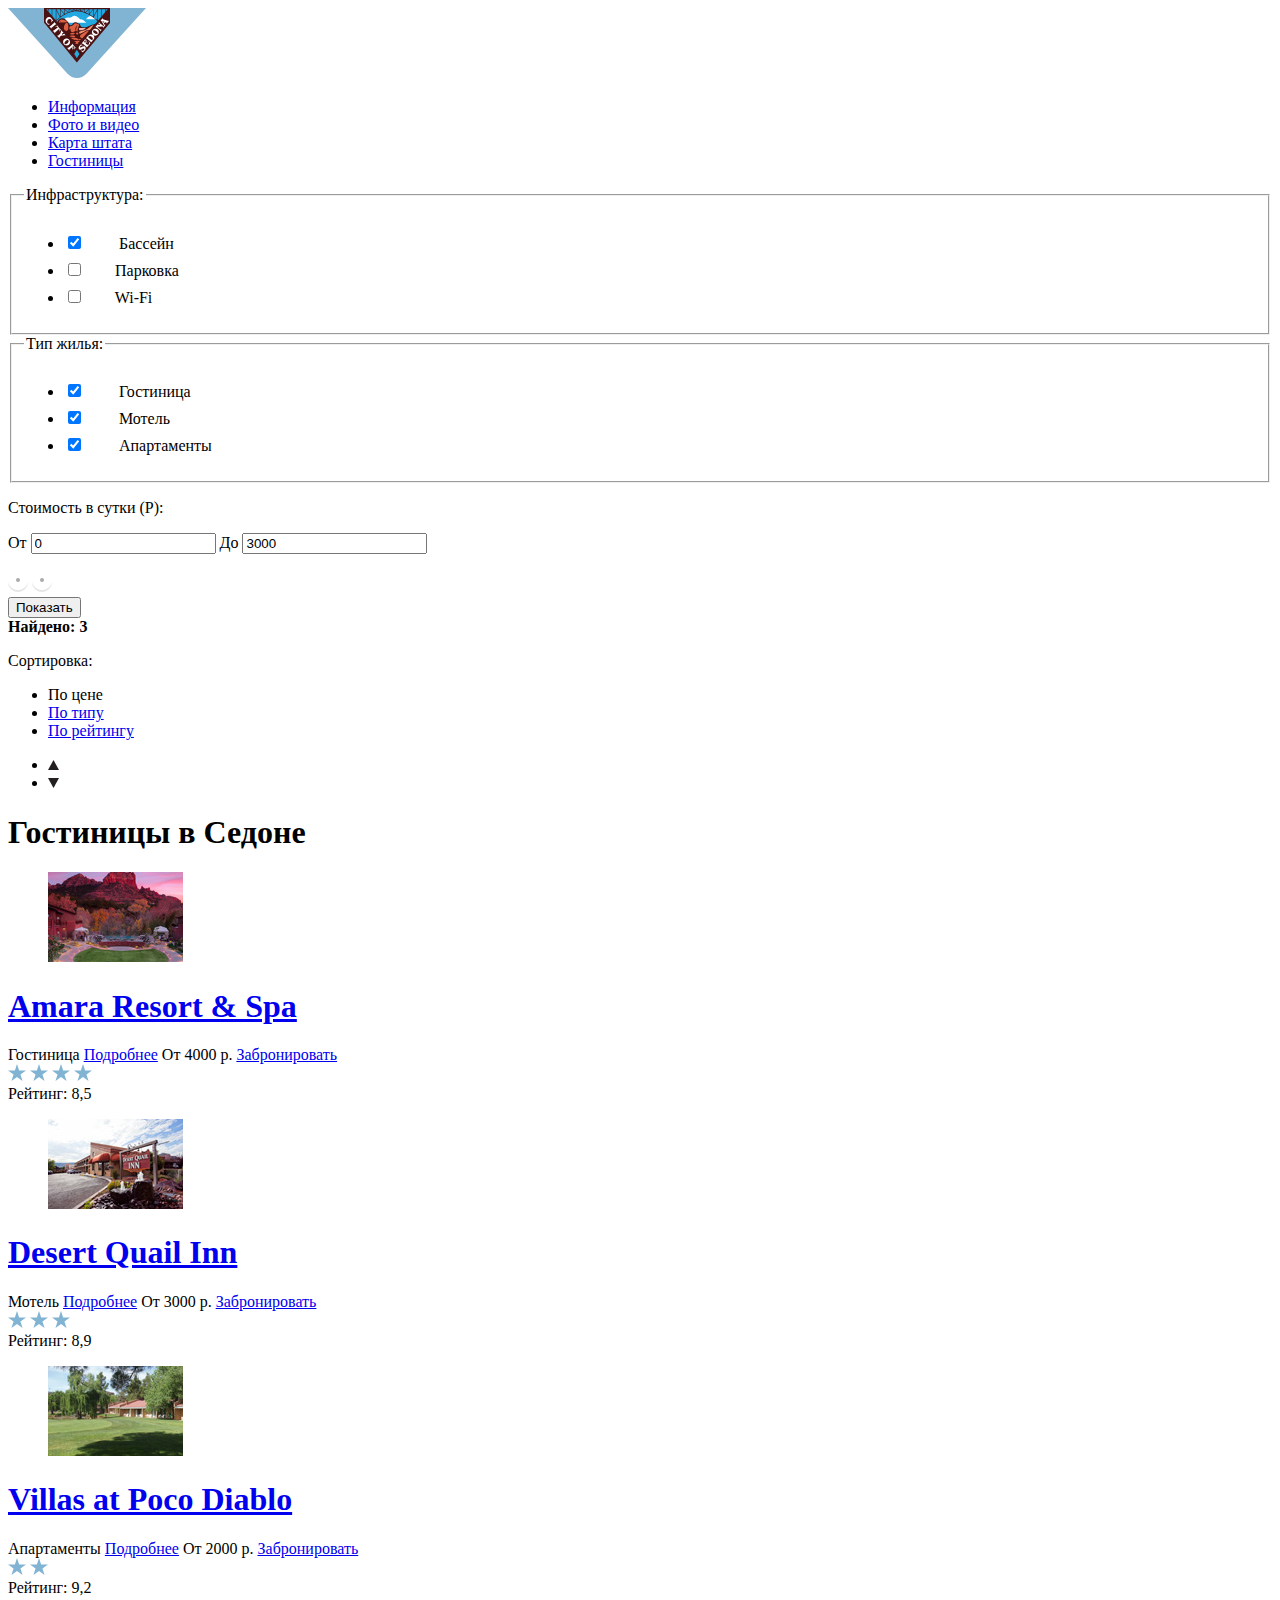
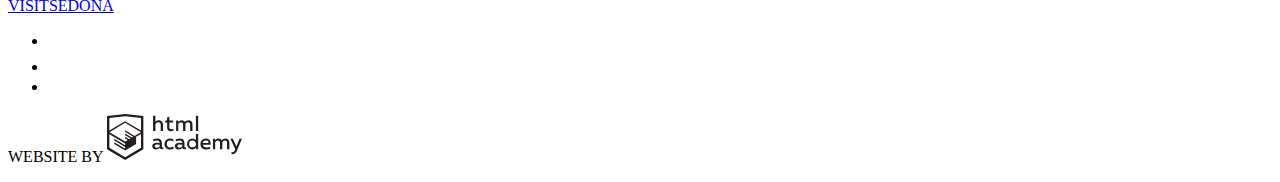
==== hotels.html @ 71e6fbb4 "Добавляет фото отелей" ====
<!DOCTYPE html>
<html lang="ru">

<head>
    <meta charset="utf-8">
    <title>HTML Academy: Седона-Отели</title>
</head>

<body>
 <header class="main-header">
        <a class="main-header-logo">
        <svg viewBox="0 0 138 70" width="138" height="70" xmlns="http://www.w3.org/2000/svg"><title>Логотип Седона</title>
  <path d="M138 0H0l59.51 65.68c5.22 5.761 13.76 5.761 18.98 0z" fill="#81b3d3"/>
  <path d="M36.687.457l32.148 37.879 32.02-37.65z" fill="#23a9e1"/>
  <path d="M61.1 14.719h17.32c-1.29-.8-4.355-4.582-6.043-3.176-.137.115-4.871-5.744-7.982-2.921-2.713 2.466-3.973-.323-7.048 1.63-3.505 2.318 2.026 3.684 3.753 4.467m26.73-3.478l-9.86.054c3.896-4.5 5.647-4.018 9.86-.054" fill="#fff"/>
  <path d="M97.622 3.588V1.154h2.08zm-49.245 9.41l.09.083c.024-.024 2.327-2.511 5.983-4.964 3.367-2.259 8.592-4.944 14.383-4.912 5.778.028 11.077 2.722 14.506 4.977 3.665 2.41 6.027 4.84 6.132 4.95l-2.515 2.945c-4.488.616-7.702 3.945-12.077 3.217-2.205-.366-2.271-1.632-2.902-2.893-.484-.969-1.256-.846-2.263-1.24-.937-.366-1.479-1.128-3.351-.688-1.642.385-1.822 2.933-3.865 2.787-1.096-.079-1.175-1.621-2.755-3.596-4.09-4.915-7.892-4.235-10.547.308l19.638 23.33zM40.011 1.153V3.06l-1.604-1.906zm53.876 0h3.227v3.03L93.887 7.96zM89.832 12.61V1.154h3.546v7.404l-3.5 4.098a.966.966 0 0 0-.046-.046m-.508-10.389v9.894a41.051 41.051 0 0 0-3.557-2.986zm-4.165-.358v6.819c-.463-.334-.95-.673-1.465-1.012-.664-.438-1.4-.892-2.194-1.34zm-4.312-.133v4.24a32.83 32.83 0 0 0-3.12-1.474zm.508-.576h3.727l-3.727 4.55zm4.312 0H89.3l-3.634 7.06zm-8.797 0h3.86L77.2 4.282c-.109-.042-.221-.081-.331-.122V1.154zm-.509.417v2.403a25.927 25.927 0 0 0-3.1-.887zm-4.203.042v1.26a21.458 21.458 0 0 0-2.179-.252zm-6.766-.039l2.248 1.042c-.762.043-1.512.13-2.248.253zm-4.12-.003l3.065 1.498c-1.06.229-2.083.528-3.066.875zm3.61 1.2l-3.304-1.617h3.305zm3.566-.342l-2.754-1.275h2.754zm.609-1.275h2.881l-2.881 1.334zm3.759 0h3.24l-3.24 1.584zM60.405 4.265l-3.51-3.11h3.869V4.13l-.359.135m-3.618-2.527l3.093 2.741a31.493 31.493 0 0 0-3.093 1.489zm-4.312.128l3.64 4.48a35.89 35.89 0 0 0-3.64 2.41zm-4.165.358l3.586 6.974a37.772 37.772 0 0 0-3.586 3.151zm3.656 6l-3.634-7.07h3.634zm4.312-2.485l-3.726-4.585h3.726zM43.747 7.497L40.52 3.664v-2.51h3.227zm.508-6.343H47.8v11.16l-3.546-4.212zm24.8-1.153H36v14.582L68.836 54.52l.22-.275L102 15.04V0z" fill="#491213"/>
  <path d="M66.227 46.026l2.61-4.22 2.598 4.22-2.598 4.23z" fill="#23a9e1"/>
  <path d="M74.218 30.556c-3.433-2.02-2.564-3.523.23-4.925 1.462-.734 4.754-3.38 6.133-2.499l-6.363 7.424m-2.334 2.517c-2.046-.095-4.33-.365-6.262.055 1.207.302 4.151 1.165 1.41 1.894.983 1.407 2.578 1.317 3.624.082-.425-.209-.655-.466-1.007-.686 1.085-.196 2.1-.822 2.235-1.345m1.235-1.574c-.933-.796-1.877-.84-2.746 0-1.165-2.137-5.4-1.421-7.379-1.72 1.065 2.614 9.65 3.102 10.124 1.72m-6.773-2.151c-1.565-.485-6.84-.364-3.388-1.794 1.065-.441 6.593.063 3.388 1.794m1.912-3.03c-.477-1.077.365-2.36 1.74-1.428 1.199.813-.552 2.017-1.74 1.428m-2.836.091c-2.265.679-5.273-.784-1.63-1.52 2.261-.456 4.666.506 1.63 1.52.091-.027-.084.028 0 0m-2.665-6.234c-.545 1.624-1.533 1.927-1.423-.045.126-2.274 1.609-1.729 3.2-2.6 1.324-.726 2.038-3.385 4.31-1.795 1.014.71 2.176.116 2.5 1.19-.016-.054-2.95 6.692-1.318 6.692-3.22 0-1.8-3.845-.568-6.426-1.198.574-3.143 4.341-1.546 4.961-.831 1.095-3.372 2.561-4.696 1.492-1.006-.81-.447-2.158-.459-3.47m-3.963 2.811c-5.596-.046-1.813-8.648.091-8.128 2.19.696 1.944 8.194-.091 8.128m-6.17-8.146c-2.624-.109-1.526-2.567.257-3.121 1.695-.528 5.25 1.114 6.39 2.205-1.808.555-4.146.476-6.134.568-.146-2.026-.62-1.32-.512.348" fill="#dc6243"/>
  <path d="M71.774 25.832c-2.908-2.987 4.342-2.712 5.51-3.763.85.284 6.99-5.377 8.485-5.025-1.074 1.26-3.388 5.282-5.047 5.282-1.275 0-2.565-.19-3.552.718-1.444 1.33-3.837 2.006-5.396 2.788" fill="#f49774"/>
  <path d="M72.727 22.18c-1.592.856-3.098-2.536-.349-2.206 1.826.22 3.676-.154 5.42.147-1.251 1.487-3.056 2.306-5.071 2.059" fill="#f4b1a4"/>
  <path d="M51.113 20.935c.333.401.578.834.523 1.374-.038.375-.607 1.006-.175 1.198l1.455-1.84c-.39-.098-3.482-3.796-3.532-4.201l-2.051 1.126c.106.429.84.003 1.203.03.538.038.926.363 1.268.747-1.12.94-3.85 3.257-4.138 3.305-.146.023-.706-.39-.714-.037-.004.17.553.659.659.786l1.447 1.722c.401-.183-.072-.475.133-.807.15-.243 3.181-2.77 3.922-3.403m-3.423-4.531c.287-.062.405.282.622-.036l-1.59-1.894c-.241-.287-.546-.595-.459.012.058.409-3.969 3.677-4.215 3.778-.31.128-.492-.27-.72.063.475.564.948 1.129 1.424 1.693.16.19.309.397.485.573.22.22.135-.437.145-.38-.06-.333.342-.616.555-.797 1.004-.884 3.505-2.979 3.753-3.012m-5.694-.595c-1.147.34-2.37-.107-2.731-1.326-.353-1.191.398-2.439 1.344-3.117.935-.67 2.33-.63 2.84.544.224.52.102 1.108-.061 1.625-.105.328-.388.649.035.836.56-.711 1.118-1.421 1.676-2.133-.684-.41-.985-1.092-1.493-1.684-.572-.696-1.34-1.35-2.26-1.483-1.864-.264-3.62 1.66-3.762 3.405-.089.946.242 1.849.808 2.597.487.645 1.213 1.054 1.581 1.788.17.062 1.756-.67 2.133-.815-.033-.072-.057-.178-.11-.237-.494.146 0 0 0 0m25.512 23.636c-.747-.499-2.613-3.044-2.969-3.468l-.213-.253c-.007-.01-.185.145-.16.124-.112.094.086.372-.034.56-.515.806-3.738 3.236-3.905 3.352-.36.25-.756-.103-.967.206.467.554 1.805 2.3 1.96 2.325.311.05.096-.53.136-.649.08-.24 1.71-1.588 2.304-2.084.218-.183.447.276.577.468.212.315.307.65.193 1.019-.075.24-.465.597-.162.762.402-.47 1.533-1.788 1.696-1.98.164-.19-.367-.023-.304-.056-.24.124-.466.153-.69-.018-.063-.047-.707-.702-.643-.757.28-.235.623-.625.984-.714.56-.138 1.027.984 1.11 1.382.078.375.067.77-.05 1.136-.08.251-.316.452.012.604l1.383-1.896a.463.463 0 0 1-.258-.063c-.083-.056.09.045 0 0m-9.227-8.921a3.35 3.35 0 0 0-1.977.793c-1.43 1.203-1.616 3.275-.492 4.753 1.292 1.702 3.374 1.895 5.059.694 1.43-1.205 1.612-3.282.5-4.766-.758-1.01-1.932-1.54-3.09-1.474zm1.19 1.386c.949-.108 1.503.799 1.099 1.768-.42.98-1.43 1.989-2.424 2.38-1.18.465-2.011-.537-1.531-1.657.422-.984 1.43-1.983 2.426-2.38.15-.059.294-.095.43-.11zm-2.783-4.63c.308.038.601.356.824.027l-1.447-1.712c-.386.174.03.356-.126.63-.158.277-1.662.507-2.062.578.146-.418.58-1.698.752-1.84.353-.29.573.28.832-.092l-1.78-2.112c-.2-.238-.362-.667-.636-.441.024-.02.003.955-.058 1.125-.056.153-.608 2.361-1.25 2.901-.32.27-1.453 1.256-1.755 1.362-.35.122-.535-.389-.792-.025l1.617 1.92c.082.096.391.56.498.58.339.06.04-.58.074-.706.098-.28 1.623-1.765 2.27-1.856.948-.133 2.077-.455 3.039-.34.22.027-.229-.028 0 0m24.239 6.77c.124.421.194.865.14 1.305-.07.566-.636 1.898-1.411 1.519-.76-.373-1.425-1.122-2.07-1.657.52-.608.978-1.135 1.853-.84.24.08.446-.024.194-.17-.263-.153-2.022-1.276-2.117-1.169-.175.202.343.564.143.957-.148.29-.396.54-.605.79-.467-.394-1.248-.813-.685-1.464.352-.428.811-.76 1.361-.87.368-.075 1.195.252 1.302-.146-.705-.34-1.41-.677-2.115-1.016.115.52-2.173 2.937-2.681 3.548-.074.088-.427.395-.431.517-.006.278.403.062.427.054.315-.116 4.424 3.317 4.526 3.552.065.182-.144.373-.02.475-.006-.006.148.14.165.12.253-.304 2.936-3.88 3.489-4.036a239.664 239.664 0 0 1-1.537-2.372c-.383.168-.013.616.072.903m-4 4.352c-1.348-.87-3.633.83-3.976.994-.675.319-1.162-.353-.812-.975.304-.54.904-.801 1.5-.837.18-.01.875.128.946.017.084-.131.148-.142.028-.224-.557-.375-1.112-.75-1.667-1.126-.115.685-.9 1.121-1.348 1.585-.534.555-.987 1.253-.987 2.05 0 .736.441 1.39 1.089 1.726.737.384 1.505.076 2.158-.331.407-.255.814-.556 1.249-.76.646-.303 1.495-.041 1.267.824-.183.696-.876 1.337-1.56 1.519-.4.106-.825.07-1.216-.059-.28-.091-.645-.476-.799-.072l2.26 1.647c.068-.493.34-.708.706-1.015.477-.419.933-.858 1.294-1.383.753-1.1 1-2.638-.132-3.58m17.617-28.065a.222.222 0 0 0-.088.072l-.79.95-.814.982c-.168.204-.349.296-.025.467.543-.272 3.518 4.768 3.252 5.492-.47.244-4.49-3.283-4.598-3.516-.033-.095.178-.662-.136-.613-.149.023-.484.583-.578.697l-.577.695c.216.315.336-.013.623.028.249.05 1.198.864 1.456 1.08-.47.017-1.743.086-1.905.074-.586.073-.275-.431-.66-.605l-1.478 1.795-.86 1.043c-.035.042-.03.02.031.072.215.177.068.109.37.004.328-.115 4.256 3.2 4.398 3.369.245.292-.1.633.268.793l1.168-1.418c.059-.072.091-.066.013-.13-.277-.228-.309.138-.65.1-.346-.057-2.855-2.186-3.828-2.992l5.322-.197c.195-.007.74.581.695.79-.052.244-.301.361.034.515.311-.374.64-.746.945-1.125l.148-.184a.478.478 0 0 0 .135-.172l.11-.137c.275-.314 1.169-1.303 1.062-1.396-.3-.26-.446.302-.844-.035-.226-.162-.793-1.16-.935-1.402-.172-.292.394-.583.625-.727.504-.313 2.107-.767 2.26.227.025.167-.177.357-.055.457.028.024.133.156.176.105l2.142-2.576c-.063-.053-.135-.147-.21-.176-.474.473-5.466-1.52-5.83-1.795-.166-.066-.192-.673-.372-.611zm-.225 2.553c.764.318 1.526.638 2.287.96-.23.064-.447.166-.648.293h-.002a3.71 3.71 0 0 0-.621.495l-1.016-1.748zm-6.588 7.753c-1.107-.076-2.23.41-3.023 1.317-1.235 1.5-1.112 3.678.393 4.945 1.518 1.25 3.68.932 4.916-.55 1.232-1.496 1.147-3.68-.385-4.934a3.302 3.302 0 0 0-1.9-.778zm-1.449 1.559c.622.038 1.31.414 1.742.703.78.521 2.214 1.687 1.477 2.738.048-.058.083-.097-.05.07a.162.162 0 0 1-.018.018c-.8.84-2.18.063-2.924-.474-.745-.538-2.022-1.668-1.207-2.664.257-.314.607-.414.98-.391zm-3.127 4.28c-1.214-.067-2.403.496-3.299 1.576-.642.771-1.282 1.544-1.922 2.316.228.332.495-.078.827.113.283.163 4.053 3.312 4.115 3.485.106.297-.165.356.094.568.111.093 2.944-3.405 3.203-4.02.448-1.139.091-2.387-.82-3.175.073.06.177.145-.042-.037-.69-.518-1.427-.787-2.156-.827zm-1.053 1.58c.095.003.184.016.266.037 1.422.363 3.384 2.115 2.129 3.628-.156.193-.029.035-.432.422-.198.19-4.179-3.034-4.02-3.209.475-.521 1.396-.904 2.057-.879z" fill="#fff"/>
</svg>
        </a>
        <nav class="main-navigation">
            <ul class="site-navigation">
                <li><a href="info.html">Информация</a></li>
                <li><a href="photo-and-video.html">Фото и видео</a></li>
                <li><a href="map.html">Карта штата</a></li>
                <li><a href="hotels.html">Гостиницы</a></li>
            </ul>
        </nav>
    </header>
    <main class="container">
        <form class="filters-form" action="https://echo.htmlacademy.ru" method="get">
            <fieldset>
                <legend>Инфраструктура:</legend>
                <ul>
                    <li class="filters-form-input">
                        <input class="filters-form-checkbox" type="checkbox" name="pool" id="pool" checked>
                        <svg xmlns="http://www.w3.org/2000/svg" width="27" height="23" viewBox="0 0 27 23">
                            <title>Чекбокс ON</title>
                            <path fill="#FFFFFF" d="M7.285 7.486l-2.829 2.829 7.783 7.783L26.171 4.166l-2.828-2.829-11.104 11.102z" />
                            <path fill="#FFFFFF" d="M21 20c0 .542-.458 1-1 1H3c-.542 0-1-.458-1-1V3c0-.542.458-1 1-1h16.908L21.493.415A2.96 2.96 0 0 0 20 0H3C1.35 0 0 1.35 0 3v17c0 1.65 1.35 3 3 3h17c1.65 0 3-1.35 3-3v-9.829l-2 2V20z" />
                        </svg>
                        <label class="filters-form-checkbox-label" for="pool">Бассейн</label>
                    </li>
                    <li class="filters-form-input">
                        <input class="filters-form-checkbox" type="checkbox" name="parking" id="parking">
                        <svg xmlns="http://www.w3.org/2000/svg" width="23" height="23" viewBox="0 0 23 23">
                            <title>Чекбокс OFF</title>
                            <path fill="#FFFFFF" d="M20 2c.542 0 1 .458 1 1v17c0 .542-.458 1-1 1H3c-.542 0-1-.458-1-1V3c0-.542.458-1 1-1h17m0-2H3C1.35 0 0 1.35 0 3v17c0 1.65 1.35 3 3 3h17c1.65 0 3-1.35 3-3V3c0-1.65-1.35-3-3-3z" />
                        </svg>
                        <label class="filters-form-checkbox-label" for="parking">Парковка</label>
                    </li>
                    <li class="filters-form-input">
                        <input class="filters-form-checkbox" type="checkbox" name="wifi" id="wifi">
                        <svg xmlns="http://www.w3.org/2000/svg" width="23" height="23" viewBox="0 0 23 23">
                            <title>Чекбокс OFF</title>
                            <path fill="#FFFFFF" d="M20 2c.542 0 1 .458 1 1v17c0 .542-.458 1-1 1H3c-.542 0-1-.458-1-1V3c0-.542.458-1 1-1h17m0-2H3C1.35 0 0 1.35 0 3v17c0 1.65 1.35 3 3 3h17c1.65 0 3-1.35 3-3V3c0-1.65-1.35-3-3-3z" />
                        </svg>
                        <label class="filters-form-checkbox-label" for="wifi">Wi-Fi</label>
                    </li>
                </ul>
            </fieldset>
            <fieldset>
                <legend>Тип жилья:</legend>
                <ul>
                    <li class="filters-form-input">
                        <input class="filters-form-checkbox" type="checkbox" name="hotel" id="hotel" checked>
                        <svg xmlns="http://www.w3.org/2000/svg" width="27" height="23" viewBox="0 0 27 23">
                            <title>Чекбокс ON</title>
                            <path fill="#FFFFFF" d="M7.285 7.486l-2.829 2.829 7.783 7.783L26.171 4.166l-2.828-2.829-11.104 11.102z" />
                            <path fill="#FFFFFF" d="M21 20c0 .542-.458 1-1 1H3c-.542 0-1-.458-1-1V3c0-.542.458-1 1-1h16.908L21.493.415A2.96 2.96 0 0 0 20 0H3C1.35 0 0 1.35 0 3v17c0 1.65 1.35 3 3 3h17c1.65 0 3-1.35 3-3v-9.829l-2 2V20z" />
                        </svg>
                        <label class="filters-form-checkbox-label" for="hotel">Гостиница</label>
                    </li>
                    <li class="filters-form-input">
                        <input class="filters-form-checkbox" type="checkbox" name="motel" id="motel" checked>
                        <svg xmlns="http://www.w3.org/2000/svg" width="27" height="23" viewBox="0 0 27 23">
                            <title>Чекбокс ON</title>
                            <path fill="#FFFFFF" d="M7.285 7.486l-2.829 2.829 7.783 7.783L26.171 4.166l-2.828-2.829-11.104 11.102z" />
                            <path fill="#FFFFFF" d="M21 20c0 .542-.458 1-1 1H3c-.542 0-1-.458-1-1V3c0-.542.458-1 1-1h16.908L21.493.415A2.96 2.96 0 0 0 20 0H3C1.35 0 0 1.35 0 3v17c0 1.65 1.35 3 3 3h17c1.65 0 3-1.35 3-3v-9.829l-2 2V20z" />
                        </svg>
                        <label class="filters-form-checkbox-label" for="motel">Мотель</label>
                    </li>
                    <li class="filters-form-input">
                        <input class="filters-form-checkbox" type="checkbox" name="apartments" id="apartments" checked>
                        <svg xmlns="http://www.w3.org/2000/svg" width="27" height="23" viewBox="0 0 27 23">
                            <title>Чекбокс ON</title>
                            <path fill="#FFFFFF" d="M7.285 7.486l-2.829 2.829 7.783 7.783L26.171 4.166l-2.828-2.829-11.104 11.102z" />
                            <path fill="#FFFFFF" d="M21 20c0 .542-.458 1-1 1H3c-.542 0-1-.458-1-1V3c0-.542.458-1 1-1h16.908L21.493.415A2.96 2.96 0 0 0 20 0H3C1.35 0 0 1.35 0 3v17c0 1.65 1.35 3 3 3h17c1.65 0 3-1.35 3-3v-9.829l-2 2V20z" />
                        </svg>
                        <label class="filters-form-checkbox-label" for="apartments">Апартаменты</label>
                    </li>
                </ul>
            </fieldset>
            <p class="filters-form-price">Стоимость в сутки (Р):</p>
            <p class="filters-form-interval">
                <label class="filters-form-label">
                    От <input class="filters-form-input-text" type="text" name="min-price" value="0">
                </label>
                <label class="filters-form-label">
                    До <input class="filters-form-input-text" type="text" name="max-price" value="3000">
                </label>
            </p>
            <div class="filters-form-range">
                <div class="filters-form-range-line"></div>
                <span class="filters-form-range-min"><svg xmlns="http://www.w3.org/2000/svg" width="20" height="23" viewBox="0 0 20 23"><title>мин</title><path opacity=".3" fill="#ABABAB" d="M10 20C4.477 20 0 15.522 0 10v2c0 5.522 4.477 10 10 10 5.522 0 10-4.478 10-10v-2c0 5.522-4.478 10-10 10z"/><circle fill="#FFF" cx="10" cy="10" r="10"/><circle fill="#ABABAB" cx="10" cy="10" r="2"/></svg></span>
                <span class="filters-form-range-max"><svg xmlns="http://www.w3.org/2000/svg" width="20" height="23" viewBox="0 0 20 23"><title>макс</title><path opacity=".3" fill="#ABABAB" d="M10 20C4.477 20 0 15.522 0 10v2c0 5.522 4.477 10 10 10 5.522 0 10-4.478 10-10v-2c0 5.522-4.478 10-10 10z"/><circle fill="#FFF" cx="10" cy="10" r="10"/><circle fill="#ABABAB" cx="10" cy="10" r="2"/></svg></span>
            </div>
            <button class="filters-form-button" type="submit">Показать</button>
        </form>
        <header class="catalog-header">
            <div>
                <b class="catalog-result">Найдено: 3</b>
            </div>
            <div class="catalog-sort-type">
                <p class="catalog-sort-text">Сортировка:</p>
                <ul class="catalog-sort-type">
                    <li class="catalog-sort-type-item">
                        <a class="catalog-sort-type-link">По цене</a>
                    </li>
                    <li class="sort-type-item">
                        <a href="type-sort.html">По типу</a>
                    </li>
                    <li class="sort-type-item">
                        <a href="rate-sort.html">По рейтингу</a>
                    </li>
                </ul>
            </div>
            <ul class="catalog-sort-dir">
                <li class="catalog-sort-dir-item">
                    <a href="catalog-top.html"><svg xmlns="http://www.w3.org/2000/svg" width="11" height="10" viewBox="0 0 11 10"><title>Вверх</title><path fill="#231F20" d="M5.5 0L0 10h11z"/></svg></a>
                </li>
                <li class="catalog-sort-dir-item">
                    <a><svg xmlns="http://www.w3.org/2000/svg" width="11" height="10" viewBox="0 0 11 10"><title>Вниз</title><path fill="#231F20" d="M5.5 10L0 0h11"/></svg></a>
                </li>
            </ul>
        </header>
        <h1 class="visually-hidden">Гостиницы в Седоне</h1>
        <article class="hotel">
            <figure class="hotel-image">
                <img src="img/hotel-image-amara.jpg" width="135" height="90" alt="Amara Resort & Spa">
          </figure>
                <div class="hotel-name">
                    <h1><a href="amara-resort-and-spa.html">Amara Resort &amp; Spa</a></h1>
                    <div class="hotel-description">
                        <span>Гостиница</span>
                        <a href="amara-resort-and-spa.html" class="hotel-button">Подробнее</a>
                        <span>От 4000 р.</span>
                        <a href="booking-hotel-amara.html" class="booking-button">Забронировать</a>
                    </div>
                </div>
                <div class="hotel-rating">
                    <div class="stars-rating stars-rating-four">
                        <svg xmlns="http://www.w3.org/2000/svg" width="18" height="17" viewBox="0 0 18 17">
                            <title>Звезда</title>
                            <path fill="#81B3D2" d="M9.002 0l2.126 6.494h6.877l-5.564 4.012L14.566 17l-5.564-4.013L3.438 17l2.126-6.494L0 6.494h6.878z" />
                        </svg>
                        <svg xmlns="http://www.w3.org/2000/svg" width="18" height="17" viewBox="0 0 18 17">
                            <title>Звезда</title>
                            <path fill="#81B3D2" d="M9.002 0l2.126 6.494h6.877l-5.564 4.012L14.566 17l-5.564-4.013L3.438 17l2.126-6.494L0 6.494h6.878z" />
                        </svg>
                        <svg xmlns="http://www.w3.org/2000/svg" width="18" height="17" viewBox="0 0 18 17">
                            <title>Звезда</title>
                            <path fill="#81B3D2" d="M9.002 0l2.126 6.494h6.877l-5.564 4.012L14.566 17l-5.564-4.013L3.438 17l2.126-6.494L0 6.494h6.878z" />
                        </svg>
                        <svg xmlns="http://www.w3.org/2000/svg" width="18" height="17" viewBox="0 0 18 17">
                            <title>Звезда</title>
                            <path fill="#81B3D2" d="M9.002 0l2.126 6.494h6.877l-5.564 4.012L14.566 17l-5.564-4.013L3.438 17l2.126-6.494L0 6.494h6.878z" />
                        </svg>
                    </div>
                    <span>Рейтинг: 8,5</span>
                </div>
        </article>
        <article class="hotel">
            <figure class="hotel-image">
                <img src="img/hotel-image-desert.jpg" width="135" height="90" alt="Desert Quail Inn">
          </figure>
                <div class="hotel-name">
                    <h1><a href="desert-quail-inn.html">Desert Quail Inn</a></h1>
                    <div class="hotel-description">
                        <span>Мотель</span>
                        <a href="desert-quail-inn.html" class="hotel-button">Подробнее</a>
                        <span>От 3000 р.</span>
                        <a href="booking-hotel-desert.html" class="booking-button">Забронировать</a>
                    </div>
                </div>
                <div class="hotel-rating">
                    <div class="stars-rating stars-rating-three"><svg xmlns="http://www.w3.org/2000/svg" width="18" height="17" viewBox="0 0 18 17">
                            <title>Звезда</title>
                            <path fill="#81B3D2" d="M9.002 0l2.126 6.494h6.877l-5.564 4.012L14.566 17l-5.564-4.013L3.438 17l2.126-6.494L0 6.494h6.878z" />
                        </svg>
                        <svg xmlns="http://www.w3.org/2000/svg" width="18" height="17" viewBox="0 0 18 17">
                            <title>Звезда</title>
                            <path fill="#81B3D2" d="M9.002 0l2.126 6.494h6.877l-5.564 4.012L14.566 17l-5.564-4.013L3.438 17l2.126-6.494L0 6.494h6.878z" />
                        </svg>
                        <svg xmlns="http://www.w3.org/2000/svg" width="18" height="17" viewBox="0 0 18 17">
                            <title>Звезда</title>
                            <path fill="#81B3D2" d="M9.002 0l2.126 6.494h6.877l-5.564 4.012L14.566 17l-5.564-4.013L3.438 17l2.126-6.494L0 6.494h6.878z" />
                        </svg></div>
                    <span>Рейтинг: 8,9</span>
                </div>
        </article>
        <article class="hotel">
            <figure class="hotel-image">
                <img src="img/hotel-image-villas.jpg" width="135" height="90" alt="Villas at Poco Diablo">
          </figure>
                <div class="hotel-name">
                    <h1><a href="villas-at-poco-diablo.html">Villas at Poco Diablo</a></h1>
                    <div class="hotel-description">
                        <span>Апартаменты</span>
                        <a href="villas-at-poco-diablo.html" class="hotel-button">Подробнее</a>
                        <span>От 2000 р.</span>
                        <a href="booking-hotel-villas.html" class="booking-button">Забронировать</a>
                    </div>
                </div>
                <div class="hotel-rating">
                    <div class="stars-rating stars-rating-two"><svg xmlns="http://www.w3.org/2000/svg" width="18" height="17" viewBox="0 0 18 17">
                            <title>Звезда</title>
                            <path fill="#81B3D2" d="M9.002 0l2.126 6.494h6.877l-5.564 4.012L14.566 17l-5.564-4.013L3.438 17l2.126-6.494L0 6.494h6.878z" />
                        </svg>
                        <svg xmlns="http://www.w3.org/2000/svg" width="18" height="17" viewBox="0 0 18 17">
                            <title>Звезда</title>
                            <path fill="#81B3D2" d="M9.002 0l2.126 6.494h6.877l-5.564 4.012L14.566 17l-5.564-4.013L3.438 17l2.126-6.494L0 6.494h6.878z" />
                        </svg>
                    </div>
                    <span>Рейтинг: 9,2</span>
                </div>
        </article>
    </main>
 <footer class="main-footer">
        <div class="footer-contacts">
            <a href="sedona.html">VISITSEDONA</a>
        </div>
        <div class="footer-social">
            <ul>
                <li><a class="social-button" href="#">
                  <svg xmlns="http://www.w3.org/2000/svg" xmlns:xlink="http://www.w3.org/1999/xlink" width="17" height="15" viewBox="0 0 17 15"><title>Твиттер</title><path fill="#FFF" d="M10.95.144c1.685-.496 2.984.27 3.577 1.179.673-.231 1.331-.481 2.011-.708a2.345 2.345 0 0 1-.857 1.768c.685.17 1.304-.491 1.304-.491-.169 1-1.006 1.788-1.563 2.024-.231 6.75-3.175 11.217-10.077 11.082h-.446c-.41 0-4.164-.46-4.898-1.887 2.271.196 3.893-.422 4.693-1.177-.96-.3-2.679-.477-2.979-2.95.349.106.564.228 1.19.119C1.705 8.247.374 7.53.448 5.33c.285.328 1.067.536 1.34.472C1.085 5.561-.182 2.442.894.85c1.818 1.854 3.735 3.606 7.152 3.773C8.254 2.33 9.183.793 10.95.144z"/>
                  </svg>

                </a></li>
                <li><a class="social-button" href="#"><svg xmlns="http://www.w3.org/2000/svg" width="12" height="22" viewBox="0 0 12 22"><title>Фейсбук</title><path fill="#FFF" d="M12 4V0H8a4 4 0 0 0-4 4v4H0v4h4v10h4V12h4V8H8V4h4z"/></svg></a></li>
                <li><a class="social-button" href="#"><svg xmlns="http://www.w3.org/2000/svg" xmlns:xlink="http://www.w3.org/1999/xlink" width="20" height="16" viewBox="0 0 20 16"><title>Ютюб</title><path fill="#FFF" d="M17 0H3C1.35 0 0 1.35 0 3v10c0 1.65 1.35 3 3 3h14c1.65 0 3-1.35 3-3V3c0-1.65-1.35-3-3-3zM6.027 11.998V4.002L15.014 8l-8.987 3.998z"/></svg>
                </a></li>
            </ul>
        </div>
        <p class="footer-copyright">
            <span>WEBSITE BY</span>
            <a class="button" href="https://htmlacademy.ru">
           <svg id="Layer_1" data-name="Layer 1"  width="135" height="50" xmlns="http://www.w3.org/2000/svg" viewBox="0 0 108.08 36.85"><title>logo-htmlacademy-small1</title><path d="M44.61,26.88a2,2,0,0,0,.55-0.1v1.33a3.25,3.25,0,0,1-1.18.21,1.67,1.67,0,0,1-1.67-1,4.84,4.84,0,0,1-3.14,1.08c-1.51,0-2.91-.83-2.91-2.55,0-2.13,2-2.79,3.71-2.79a11.08,11.08,0,0,1,2.17.25v-0.3c0-1-.76-1.77-2.19-1.77a7.42,7.42,0,0,0-3,.64v-1.7a10.21,10.21,0,0,1,3.19-.55c2.36,0,3.81,1.12,3.81,3.65v3a0.54,0.54,0,0,0,.49.59h0.17Zm-6.44-1.13A1.35,1.35,0,0,0,39.63,27h0.11a3.39,3.39,0,0,0,2.41-1V24.58a9.72,9.72,0,0,0-1.81-.21c-1,0-2.16.33-2.16,1.38h0Zm12.36-6.11a5,5,0,0,1,2.57.64V22a4.08,4.08,0,0,0-2.3-.7,2.75,2.75,0,1,0,0,5.49,5,5,0,0,0,2.43-.64v1.71a6.27,6.27,0,0,1-2.76.57A4.21,4.21,0,0,1,46,24.51q0-.21,0-0.41a4.32,4.32,0,0,1,4.18-4.46h0.38Zm12.17,7.24a2,2,0,0,0,.55-0.1v1.33a3.25,3.25,0,0,1-1.18.21,1.67,1.67,0,0,1-1.67-1,4.84,4.84,0,0,1-3.14,1.08c-1.51,0-2.91-.83-2.91-2.55,0-2.13,2-2.79,3.71-2.79a11.08,11.08,0,0,1,2.17.25v-0.3c0-1-.76-1.77-2.19-1.77a7.42,7.42,0,0,0-3,.64v-1.7a10.21,10.21,0,0,1,3.19-.55c2.36,0,3.81,1.12,3.81,3.65v3a0.54,0.54,0,0,0,.49.59h0.17Zm-6.44-1.13A1.35,1.35,0,0,0,57.73,27h0.11a3.39,3.39,0,0,0,2.41-1V24.58a9.72,9.72,0,0,0-1.81-.21c-1.06,0-2.16.33-2.16,1.38h0ZM73,16V28.2H71.35V26.88a3.88,3.88,0,0,1-3.19,1.54,4.4,4.4,0,0,1,0-8.78,3.81,3.81,0,0,1,3,1.3V16H73Zm-4.53,5.22a2.76,2.76,0,1,0,0,5.52A2.86,2.86,0,0,0,71.15,25V23A2.91,2.91,0,0,0,68.49,21.27ZM79,19.64c3.31,0,4.46,2.68,3.92,5.09H76.7c0.21,1.5,1.67,2.11,3.19,2.11a6.11,6.11,0,0,0,2.64-.59v1.6a7.14,7.14,0,0,1-3,.57C77,28.42,74.78,27,74.78,24a4.18,4.18,0,0,1,4-4.39H79Zm0.09,1.54a2.28,2.28,0,0,0-2.44,2.1v0.06H81.3A2,2,0,0,0,79.13,21.18Zm5.73,7V19.87h1.65v1a3.81,3.81,0,0,1,2.78-1.27A2.86,2.86,0,0,1,91.89,21a4.12,4.12,0,0,1,2.91-1.33A3.06,3.06,0,0,1,98,23V28.2h-1.9V23.05a1.59,1.59,0,0,0-1.42-1.75H94.42a2.8,2.8,0,0,0-2.07,1.12V28.2h-1.9V23.05A1.59,1.59,0,0,0,89,21.31H88.8a3,3,0,0,0-2.21,1.29v5.63H84.86Zm21.31-8.33h1.9l-3.91,9.46c-0.9,2.17-2.09,2.86-3.35,2.86a4.76,4.76,0,0,1-1.1-.14V30.46a2.86,2.86,0,0,0,.85.12c0.9,0,1.58-.64,2.07-1.9l0.17-.42-4-8.4h2l2.86,6.29ZM38.73,1.46V6.22a3.81,3.81,0,0,1,2.7-1.14,3.25,3.25,0,0,1,3.44,3.4v5.15H43V8.72a1.81,1.81,0,0,0-1.61-2h-0.3a2.93,2.93,0,0,0-2.32,1.39v5.52h-1.9V1.46h1.9ZM49.94,2.31v3h3V6.91h-3v3.81c0,1.1.5,1.46,1.58,1.46a4.49,4.49,0,0,0,1.69-.33v1.6A6.8,6.8,0,0,1,51,13.8a2.55,2.55,0,0,1-2.86-2.74V6.89H46.58V5.26h1.5V2.74Zm5.4,11.31V5.28H57v1A3.81,3.81,0,0,1,59.77,5a2.86,2.86,0,0,1,2.6,1.33A4.12,4.12,0,0,1,65.28,5,3.06,3.06,0,0,1,68.44,8.4v5.21h-1.9V8.46a1.59,1.59,0,0,0-1.42-1.75H64.89a2.8,2.8,0,0,0-2.07,1.12v5.78h-1.9V8.46A1.59,1.59,0,0,0,59.5,6.71H59.27A3,3,0,0,0,57.06,8v5.63H55.34ZM71.17,1.45H73V13.6H71.17V1.45ZM14.71,0H14.55L0,1.54V28.21l14.55,8.66,14.55-8.66V1.54Zm12.5,27.1L14.55,34.64,1.9,27.12V16.18l12.59,7.5V25L5.86,19.9v1.31l8.68,5.21v1.39L5.87,22.65V24l8.68,5.21,8.75-5.24V18.31L27.2,16V27.12Zm0-12.53-3.48,2-1.6,1L14.51,13v1.31L21,18.23H21l-0.14.09-1,.54-5.37-3.2V17l4.24,2.52-1,.67-3.2-1.9v1.31l2.1,1.24L14.5,22.1,2,14.65,14.51,7.11Zm0-1.32L14.49,5.76,1.91,13.25v-10L14.56,1.92,27.21,3.25v10h0Z" transform="translate(0 -0.02)" fill="#231f20"/></svg>

            </a>
        </p>
    </footer>
</body>

</html>
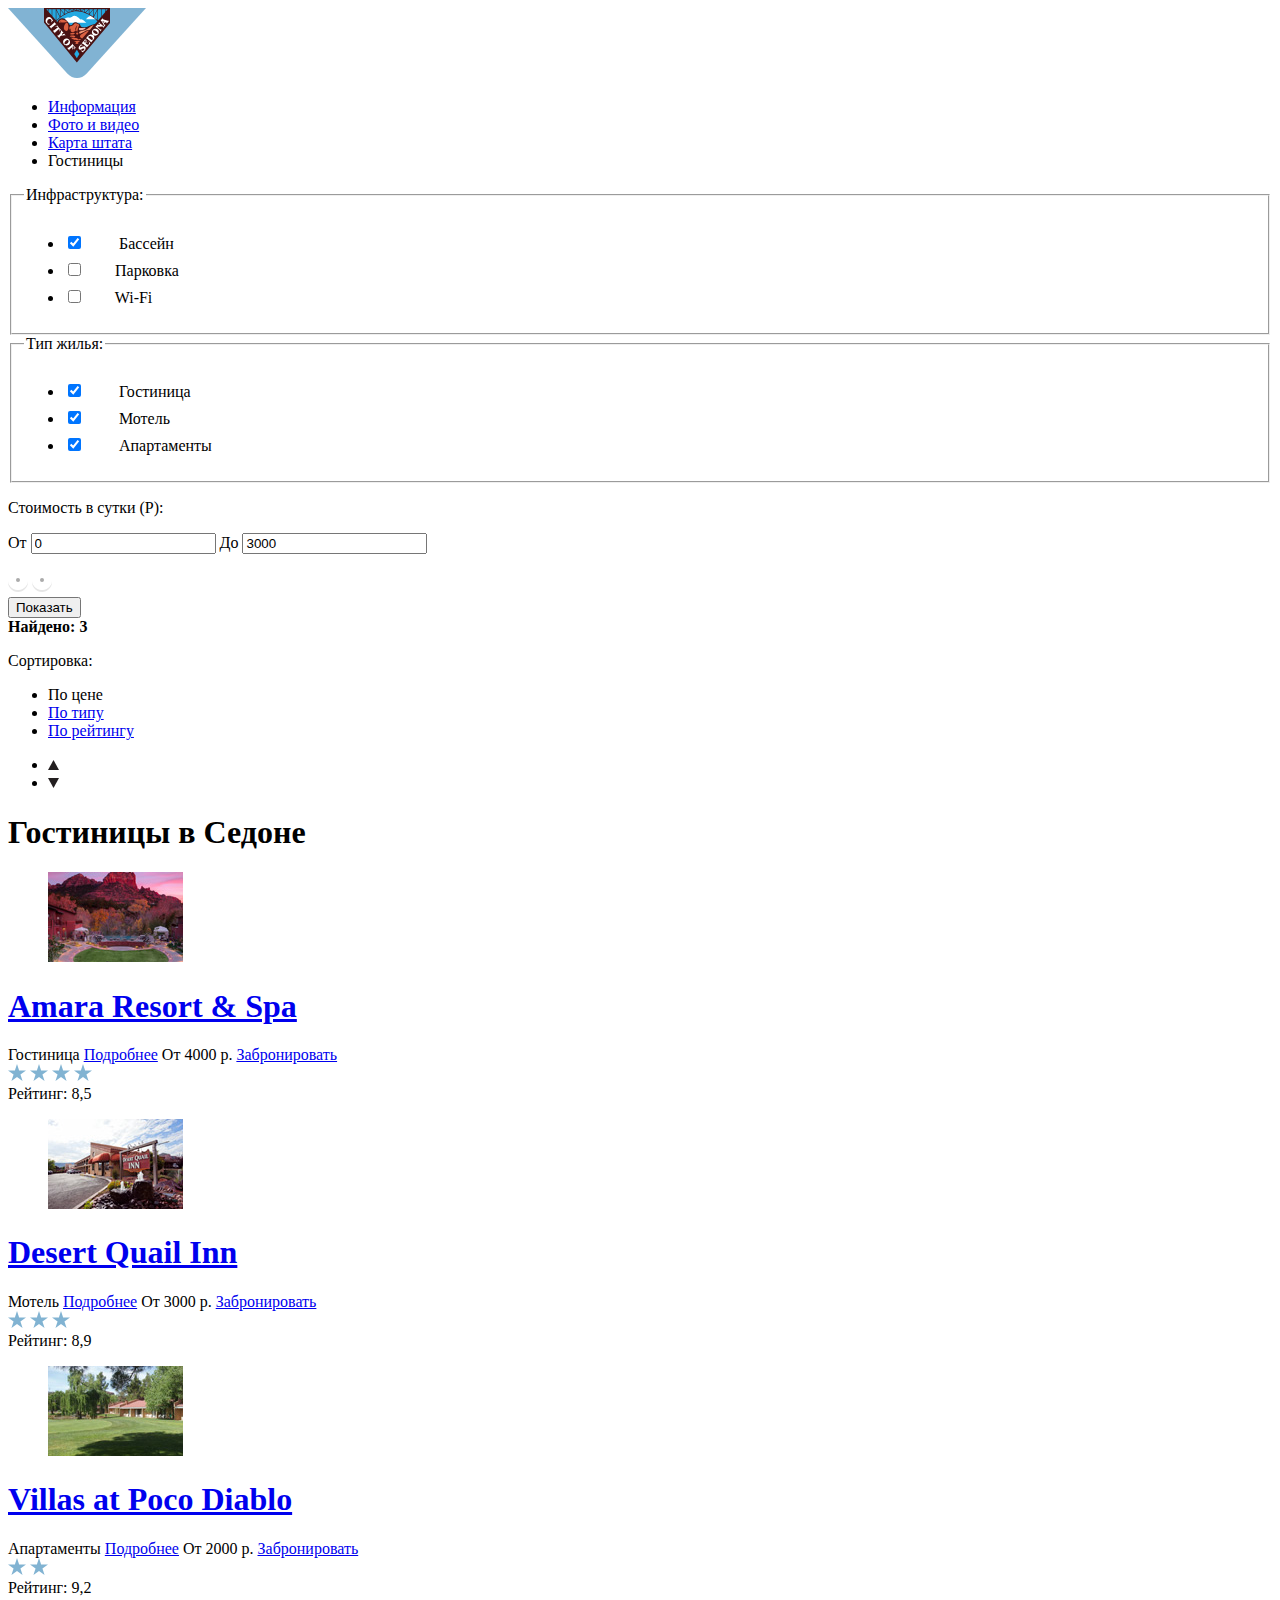
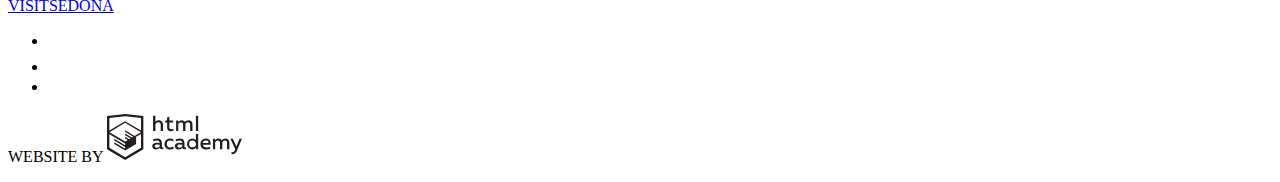
==== commit 89889a80: "Update hotels.html" ====
--- a/hotels.html
+++ b/hotels.html
@@ -4,11 +4,12 @@
 <head>
     <meta charset="utf-8">
     <title>HTML Academy: Седона-Отели</title>
+    <link href="css/normalize.css" rel="stylesheet">
 </head>
 
 <body>
  <header class="main-header">
-        <a class="main-header-logo">
+        <a class="main-header-logo" href="index.html">
         <svg viewBox="0 0 138 70" width="138" height="70" xmlns="http://www.w3.org/2000/svg"><title>Логотип Седона</title>
   <path d="M138 0H0l59.51 65.68c5.22 5.761 13.76 5.761 18.98 0z" fill="#81b3d3"/>
   <path d="M36.687.457l32.148 37.879 32.02-37.65z" fill="#23a9e1"/>
@@ -26,12 +27,12 @@
                 <li><a href="info.html">Информация</a></li>
                 <li><a href="photo-and-video.html">Фото и видео</a></li>
                 <li><a href="map.html">Карта штата</a></li>
-                <li><a href="hotels.html">Гостиницы</a></li>
+                <li><a>Гостиницы</a></li>
             </ul>
         </nav>
     </header>
     <main class="container">
-        <form class="filters-form" action="https://echo.htmlacademy.ru" method="get">
+        <form class="filters-form" action="https://echo.htmlacademy.ru" method="post">
             <fieldset>
                 <legend>Инфраструктура:</legend>
                 <ul>
@@ -97,10 +98,10 @@
             <p class="filters-form-price">Стоимость в сутки (Р):</p>
             <p class="filters-form-interval">
                 <label class="filters-form-label">
-                    От <input class="filters-form-input-text" type="text" name="min-price" value="0">
+                    От <input class="filters-form-input-text" type="text" aria-label="Ввод минимальной стоимости" name="min-price" value="0">
                 </label>
                 <label class="filters-form-label">
-                    До <input class="filters-form-input-text" type="text" name="max-price" value="3000">
+                    До <input class="filters-form-input-text" type="text" aria-label="Ввод максимальной стоимости" name="max-price" value="3000">
                 </label>
             </p>
             <div class="filters-form-range">
@@ -130,10 +131,10 @@
             </div>
             <ul class="catalog-sort-dir">
                 <li class="catalog-sort-dir-item">
-                    <a href="catalog-top.html"><svg xmlns="http://www.w3.org/2000/svg" width="11" height="10" viewBox="0 0 11 10"><title>Вверх</title><path fill="#231F20" d="M5.5 0L0 10h11z"/></svg></a>
+                    <a href="catalog-top.html"><svg xmlns="http://www.w3.org/2000/svg" width="11" height="10" aria-label="Сортировка по возрастанию" viewBox="0 0 11 10"><title>Вверх</title><path fill="#231F20" d="M5.5 0L0 10h11z"/></svg></a>
                 </li>
                 <li class="catalog-sort-dir-item">
-                    <a><svg xmlns="http://www.w3.org/2000/svg" width="11" height="10" viewBox="0 0 11 10"><title>Вниз</title><path fill="#231F20" d="M5.5 10L0 0h11"/></svg></a>
+                    <a><svg xmlns="http://www.w3.org/2000/svg" width="11" height="10" aria-label="Сортировка по убыванию" viewBox="0 0 11 10"><title>Вниз</title><path fill="#231F20" d="M5.5 10L0 0h11"/></svg></a>
                 </li>
             </ul>
         </header>
@@ -231,24 +232,24 @@
     </main>
  <footer class="main-footer">
         <div class="footer-contacts">
-            <a href="sedona.html">VISITSEDONA</a>
+            <a href="sedona.html" aria-label="Тег посетить Седону">VISITSEDONA</a>
         </div>
         <div class="footer-social">
             <ul>
                 <li><a class="social-button" href="#">
-                  <svg xmlns="http://www.w3.org/2000/svg" xmlns:xlink="http://www.w3.org/1999/xlink" width="17" height="15" viewBox="0 0 17 15"><title>Твиттер</title><path fill="#FFF" d="M10.95.144c1.685-.496 2.984.27 3.577 1.179.673-.231 1.331-.481 2.011-.708a2.345 2.345 0 0 1-.857 1.768c.685.17 1.304-.491 1.304-.491-.169 1-1.006 1.788-1.563 2.024-.231 6.75-3.175 11.217-10.077 11.082h-.446c-.41 0-4.164-.46-4.898-1.887 2.271.196 3.893-.422 4.693-1.177-.96-.3-2.679-.477-2.979-2.95.349.106.564.228 1.19.119C1.705 8.247.374 7.53.448 5.33c.285.328 1.067.536 1.34.472C1.085 5.561-.182 2.442.894.85c1.818 1.854 3.735 3.606 7.152 3.773C8.254 2.33 9.183.793 10.95.144z"/>
+                  <svg xmlns="http://www.w3.org/2000/svg" xmlns:xlink="http://www.w3.org/1999/xlink" width="17" height="15" viewBox="0 0 17 15"><title>Седона в Твиттер</title><path fill="#FFF" d="M10.95.144c1.685-.496 2.984.27 3.577 1.179.673-.231 1.331-.481 2.011-.708a2.345 2.345 0 0 1-.857 1.768c.685.17 1.304-.491 1.304-.491-.169 1-1.006 1.788-1.563 2.024-.231 6.75-3.175 11.217-10.077 11.082h-.446c-.41 0-4.164-.46-4.898-1.887 2.271.196 3.893-.422 4.693-1.177-.96-.3-2.679-.477-2.979-2.95.349.106.564.228 1.19.119C1.705 8.247.374 7.53.448 5.33c.285.328 1.067.536 1.34.472C1.085 5.561-.182 2.442.894.85c1.818 1.854 3.735 3.606 7.152 3.773C8.254 2.33 9.183.793 10.95.144z"/>
                   </svg>
 
                 </a></li>
-                <li><a class="social-button" href="#"><svg xmlns="http://www.w3.org/2000/svg" width="12" height="22" viewBox="0 0 12 22"><title>Фейсбук</title><path fill="#FFF" d="M12 4V0H8a4 4 0 0 0-4 4v4H0v4h4v10h4V12h4V8H8V4h4z"/></svg></a></li>
-                <li><a class="social-button" href="#"><svg xmlns="http://www.w3.org/2000/svg" xmlns:xlink="http://www.w3.org/1999/xlink" width="20" height="16" viewBox="0 0 20 16"><title>Ютюб</title><path fill="#FFF" d="M17 0H3C1.35 0 0 1.35 0 3v10c0 1.65 1.35 3 3 3h14c1.65 0 3-1.35 3-3V3c0-1.65-1.35-3-3-3zM6.027 11.998V4.002L15.014 8l-8.987 3.998z"/></svg>
+                <li><a class="social-button" href="#"><svg xmlns="http://www.w3.org/2000/svg" width="12" height="22" viewBox="0 0 12 22"><title>Седона на Фейсбук</title><path fill="#FFF" d="M12 4V0H8a4 4 0 0 0-4 4v4H0v4h4v10h4V12h4V8H8V4h4z"/></svg></a></li>
+                <li><a class="social-button" href="#"><svg xmlns="http://www.w3.org/2000/svg" xmlns:xlink="http://www.w3.org/1999/xlink" width="20" height="16" viewBox="0 0 20 16"><title>Седона на Ютюб</title><path fill="#FFF" d="M17 0H3C1.35 0 0 1.35 0 3v10c0 1.65 1.35 3 3 3h14c1.65 0 3-1.35 3-3V3c0-1.65-1.35-3-3-3zM6.027 11.998V4.002L15.014 8l-8.987 3.998z"/></svg>
                 </a></li>
             </ul>
         </div>
         <p class="footer-copyright">
             <span>WEBSITE BY</span>
-            <a class="button" href="https://htmlacademy.ru">
-           <svg id="Layer_1" data-name="Layer 1"  width="135" height="50" xmlns="http://www.w3.org/2000/svg" viewBox="0 0 108.08 36.85"><title>logo-htmlacademy-small1</title><path d="M44.61,26.88a2,2,0,0,0,.55-0.1v1.33a3.25,3.25,0,0,1-1.18.21,1.67,1.67,0,0,1-1.67-1,4.84,4.84,0,0,1-3.14,1.08c-1.51,0-2.91-.83-2.91-2.55,0-2.13,2-2.79,3.71-2.79a11.08,11.08,0,0,1,2.17.25v-0.3c0-1-.76-1.77-2.19-1.77a7.42,7.42,0,0,0-3,.64v-1.7a10.21,10.21,0,0,1,3.19-.55c2.36,0,3.81,1.12,3.81,3.65v3a0.54,0.54,0,0,0,.49.59h0.17Zm-6.44-1.13A1.35,1.35,0,0,0,39.63,27h0.11a3.39,3.39,0,0,0,2.41-1V24.58a9.72,9.72,0,0,0-1.81-.21c-1,0-2.16.33-2.16,1.38h0Zm12.36-6.11a5,5,0,0,1,2.57.64V22a4.08,4.08,0,0,0-2.3-.7,2.75,2.75,0,1,0,0,5.49,5,5,0,0,0,2.43-.64v1.71a6.27,6.27,0,0,1-2.76.57A4.21,4.21,0,0,1,46,24.51q0-.21,0-0.41a4.32,4.32,0,0,1,4.18-4.46h0.38Zm12.17,7.24a2,2,0,0,0,.55-0.1v1.33a3.25,3.25,0,0,1-1.18.21,1.67,1.67,0,0,1-1.67-1,4.84,4.84,0,0,1-3.14,1.08c-1.51,0-2.91-.83-2.91-2.55,0-2.13,2-2.79,3.71-2.79a11.08,11.08,0,0,1,2.17.25v-0.3c0-1-.76-1.77-2.19-1.77a7.42,7.42,0,0,0-3,.64v-1.7a10.21,10.21,0,0,1,3.19-.55c2.36,0,3.81,1.12,3.81,3.65v3a0.54,0.54,0,0,0,.49.59h0.17Zm-6.44-1.13A1.35,1.35,0,0,0,57.73,27h0.11a3.39,3.39,0,0,0,2.41-1V24.58a9.72,9.72,0,0,0-1.81-.21c-1.06,0-2.16.33-2.16,1.38h0ZM73,16V28.2H71.35V26.88a3.88,3.88,0,0,1-3.19,1.54,4.4,4.4,0,0,1,0-8.78,3.81,3.81,0,0,1,3,1.3V16H73Zm-4.53,5.22a2.76,2.76,0,1,0,0,5.52A2.86,2.86,0,0,0,71.15,25V23A2.91,2.91,0,0,0,68.49,21.27ZM79,19.64c3.31,0,4.46,2.68,3.92,5.09H76.7c0.21,1.5,1.67,2.11,3.19,2.11a6.11,6.11,0,0,0,2.64-.59v1.6a7.14,7.14,0,0,1-3,.57C77,28.42,74.78,27,74.78,24a4.18,4.18,0,0,1,4-4.39H79Zm0.09,1.54a2.28,2.28,0,0,0-2.44,2.1v0.06H81.3A2,2,0,0,0,79.13,21.18Zm5.73,7V19.87h1.65v1a3.81,3.81,0,0,1,2.78-1.27A2.86,2.86,0,0,1,91.89,21a4.12,4.12,0,0,1,2.91-1.33A3.06,3.06,0,0,1,98,23V28.2h-1.9V23.05a1.59,1.59,0,0,0-1.42-1.75H94.42a2.8,2.8,0,0,0-2.07,1.12V28.2h-1.9V23.05A1.59,1.59,0,0,0,89,21.31H88.8a3,3,0,0,0-2.21,1.29v5.63H84.86Zm21.31-8.33h1.9l-3.91,9.46c-0.9,2.17-2.09,2.86-3.35,2.86a4.76,4.76,0,0,1-1.1-.14V30.46a2.86,2.86,0,0,0,.85.12c0.9,0,1.58-.64,2.07-1.9l0.17-.42-4-8.4h2l2.86,6.29ZM38.73,1.46V6.22a3.81,3.81,0,0,1,2.7-1.14,3.25,3.25,0,0,1,3.44,3.4v5.15H43V8.72a1.81,1.81,0,0,0-1.61-2h-0.3a2.93,2.93,0,0,0-2.32,1.39v5.52h-1.9V1.46h1.9ZM49.94,2.31v3h3V6.91h-3v3.81c0,1.1.5,1.46,1.58,1.46a4.49,4.49,0,0,0,1.69-.33v1.6A6.8,6.8,0,0,1,51,13.8a2.55,2.55,0,0,1-2.86-2.74V6.89H46.58V5.26h1.5V2.74Zm5.4,11.31V5.28H57v1A3.81,3.81,0,0,1,59.77,5a2.86,2.86,0,0,1,2.6,1.33A4.12,4.12,0,0,1,65.28,5,3.06,3.06,0,0,1,68.44,8.4v5.21h-1.9V8.46a1.59,1.59,0,0,0-1.42-1.75H64.89a2.8,2.8,0,0,0-2.07,1.12v5.78h-1.9V8.46A1.59,1.59,0,0,0,59.5,6.71H59.27A3,3,0,0,0,57.06,8v5.63H55.34ZM71.17,1.45H73V13.6H71.17V1.45ZM14.71,0H14.55L0,1.54V28.21l14.55,8.66,14.55-8.66V1.54Zm12.5,27.1L14.55,34.64,1.9,27.12V16.18l12.59,7.5V25L5.86,19.9v1.31l8.68,5.21v1.39L5.87,22.65V24l8.68,5.21,8.75-5.24V18.31L27.2,16V27.12Zm0-12.53-3.48,2-1.6,1L14.51,13v1.31L21,18.23H21l-0.14.09-1,.54-5.37-3.2V17l4.24,2.52-1,.67-3.2-1.9v1.31l2.1,1.24L14.5,22.1,2,14.65,14.51,7.11Zm0-1.32L14.49,5.76,1.91,13.25v-10L14.56,1.92,27.21,3.25v10h0Z" transform="translate(0 -0.02)" fill="#231f20"/></svg>
+            <a class="button"  aria-label="Сайт html academy" href="https://htmlacademy.ru">
+           <svg id="Layer_1" data-name="Layer 1"  width="135" height="50" xmlns="http://www.w3.org/2000/svg" viewBox="0 0 108.08 36.85"><title>Логотип HTML Academy</title><path d="M44.61,26.88a2,2,0,0,0,.55-0.1v1.33a3.25,3.25,0,0,1-1.18.21,1.67,1.67,0,0,1-1.67-1,4.84,4.84,0,0,1-3.14,1.08c-1.51,0-2.91-.83-2.91-2.55,0-2.13,2-2.79,3.71-2.79a11.08,11.08,0,0,1,2.17.25v-0.3c0-1-.76-1.77-2.19-1.77a7.42,7.42,0,0,0-3,.64v-1.7a10.21,10.21,0,0,1,3.19-.55c2.36,0,3.81,1.12,3.81,3.65v3a0.54,0.54,0,0,0,.49.59h0.17Zm-6.44-1.13A1.35,1.35,0,0,0,39.63,27h0.11a3.39,3.39,0,0,0,2.41-1V24.58a9.72,9.72,0,0,0-1.81-.21c-1,0-2.16.33-2.16,1.38h0Zm12.36-6.11a5,5,0,0,1,2.57.64V22a4.08,4.08,0,0,0-2.3-.7,2.75,2.75,0,1,0,0,5.49,5,5,0,0,0,2.43-.64v1.71a6.27,6.27,0,0,1-2.76.57A4.21,4.21,0,0,1,46,24.51q0-.21,0-0.41a4.32,4.32,0,0,1,4.18-4.46h0.38Zm12.17,7.24a2,2,0,0,0,.55-0.1v1.33a3.25,3.25,0,0,1-1.18.21,1.67,1.67,0,0,1-1.67-1,4.84,4.84,0,0,1-3.14,1.08c-1.51,0-2.91-.83-2.91-2.55,0-2.13,2-2.79,3.71-2.79a11.08,11.08,0,0,1,2.17.25v-0.3c0-1-.76-1.77-2.19-1.77a7.42,7.42,0,0,0-3,.64v-1.7a10.21,10.21,0,0,1,3.19-.55c2.36,0,3.81,1.12,3.81,3.65v3a0.54,0.54,0,0,0,.49.59h0.17Zm-6.44-1.13A1.35,1.35,0,0,0,57.73,27h0.11a3.39,3.39,0,0,0,2.41-1V24.58a9.72,9.72,0,0,0-1.81-.21c-1.06,0-2.16.33-2.16,1.38h0ZM73,16V28.2H71.35V26.88a3.88,3.88,0,0,1-3.19,1.54,4.4,4.4,0,0,1,0-8.78,3.81,3.81,0,0,1,3,1.3V16H73Zm-4.53,5.22a2.76,2.76,0,1,0,0,5.52A2.86,2.86,0,0,0,71.15,25V23A2.91,2.91,0,0,0,68.49,21.27ZM79,19.64c3.31,0,4.46,2.68,3.92,5.09H76.7c0.21,1.5,1.67,2.11,3.19,2.11a6.11,6.11,0,0,0,2.64-.59v1.6a7.14,7.14,0,0,1-3,.57C77,28.42,74.78,27,74.78,24a4.18,4.18,0,0,1,4-4.39H79Zm0.09,1.54a2.28,2.28,0,0,0-2.44,2.1v0.06H81.3A2,2,0,0,0,79.13,21.18Zm5.73,7V19.87h1.65v1a3.81,3.81,0,0,1,2.78-1.27A2.86,2.86,0,0,1,91.89,21a4.12,4.12,0,0,1,2.91-1.33A3.06,3.06,0,0,1,98,23V28.2h-1.9V23.05a1.59,1.59,0,0,0-1.42-1.75H94.42a2.8,2.8,0,0,0-2.07,1.12V28.2h-1.9V23.05A1.59,1.59,0,0,0,89,21.31H88.8a3,3,0,0,0-2.21,1.29v5.63H84.86Zm21.31-8.33h1.9l-3.91,9.46c-0.9,2.17-2.09,2.86-3.35,2.86a4.76,4.76,0,0,1-1.1-.14V30.46a2.86,2.86,0,0,0,.85.12c0.9,0,1.58-.64,2.07-1.9l0.17-.42-4-8.4h2l2.86,6.29ZM38.73,1.46V6.22a3.81,3.81,0,0,1,2.7-1.14,3.25,3.25,0,0,1,3.44,3.4v5.15H43V8.72a1.81,1.81,0,0,0-1.61-2h-0.3a2.93,2.93,0,0,0-2.32,1.39v5.52h-1.9V1.46h1.9ZM49.94,2.31v3h3V6.91h-3v3.81c0,1.1.5,1.46,1.58,1.46a4.49,4.49,0,0,0,1.69-.33v1.6A6.8,6.8,0,0,1,51,13.8a2.55,2.55,0,0,1-2.86-2.74V6.89H46.58V5.26h1.5V2.74Zm5.4,11.31V5.28H57v1A3.81,3.81,0,0,1,59.77,5a2.86,2.86,0,0,1,2.6,1.33A4.12,4.12,0,0,1,65.28,5,3.06,3.06,0,0,1,68.44,8.4v5.21h-1.9V8.46a1.59,1.59,0,0,0-1.42-1.75H64.89a2.8,2.8,0,0,0-2.07,1.12v5.78h-1.9V8.46A1.59,1.59,0,0,0,59.5,6.71H59.27A3,3,0,0,0,57.06,8v5.63H55.34ZM71.17,1.45H73V13.6H71.17V1.45ZM14.71,0H14.55L0,1.54V28.21l14.55,8.66,14.55-8.66V1.54Zm12.5,27.1L14.55,34.64,1.9,27.12V16.18l12.59,7.5V25L5.86,19.9v1.31l8.68,5.21v1.39L5.87,22.65V24l8.68,5.21,8.75-5.24V18.31L27.2,16V27.12Zm0-12.53-3.48,2-1.6,1L14.51,13v1.31L21,18.23H21l-0.14.09-1,.54-5.37-3.2V17l4.24,2.52-1,.67-3.2-1.9v1.31l2.1,1.24L14.5,22.1,2,14.65,14.51,7.11Zm0-1.32L14.49,5.76,1.91,13.25v-10L14.56,1.92,27.21,3.25v10h0Z" transform="translate(0 -0.02)" fill="#231f20"/></svg>
 
             </a>
         </p>
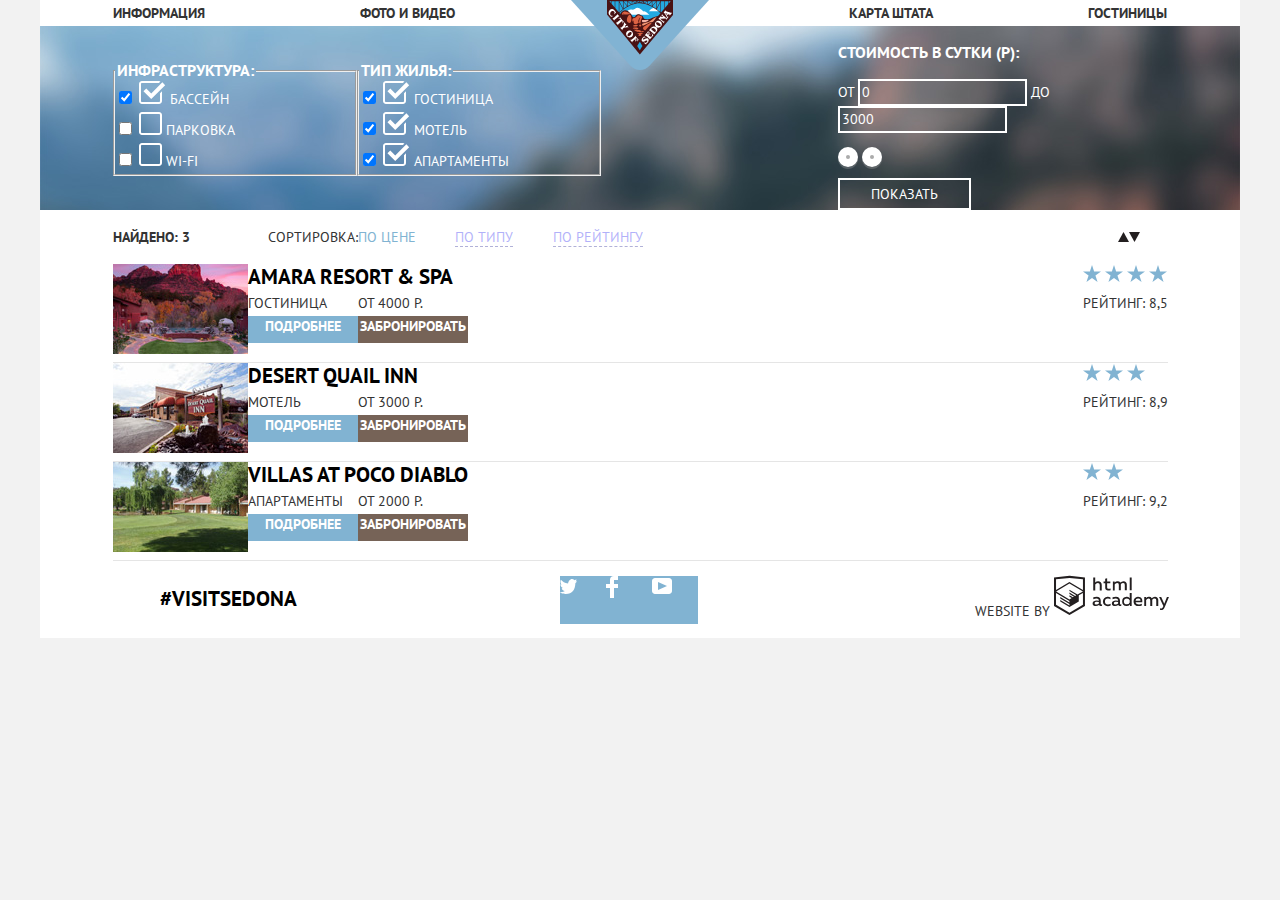
==== commit c8dfc628: "Сетка страницы отелей" ====
--- a/hotels.html
+++ b/hotels.html
@@ -4,12 +4,14 @@
 <head>
     <meta charset="utf-8">
     <title>HTML Academy: Седона-Отели</title>
+    <link href="https://fonts.googleapis.com/css?family=PT+Sans:400,700&amp;subset=cyrillic" rel="stylesheet">
     <link href="css/normalize.css" rel="stylesheet">
+    <link href="css/main.css" rel="stylesheet">
 </head>
 
 <body>
- <header class="main-header">
-        <a class="main-header-logo" href="index.html">
+    <header class="container main-header">
+        <a class="main-header-logo">
         <svg viewBox="0 0 138 70" width="138" height="70" xmlns="http://www.w3.org/2000/svg"><title>Логотип Седона</title>
   <path d="M138 0H0l59.51 65.68c5.22 5.761 13.76 5.761 18.98 0z" fill="#81b3d3"/>
   <path d="M36.687.457l32.148 37.879 32.02-37.65z" fill="#23a9e1"/>
@@ -27,107 +29,115 @@
                 <li><a href="info.html">Информация</a></li>
                 <li><a href="photo-and-video.html">Фото и видео</a></li>
                 <li><a href="map.html">Карта штата</a></li>
-                <li><a>Гостиницы</a></li>
+                <li><a href="hotels.html">Гостиницы</a></li>
             </ul>
         </nav>
     </header>
     <main class="container">
         <form class="filters-form" action="https://echo.htmlacademy.ru" method="post">
-            <fieldset>
-                <legend>Инфраструктура:</legend>
-                <ul>
-                    <li class="filters-form-input">
-                        <input class="filters-form-checkbox" type="checkbox" name="pool" id="pool" checked>
-                        <svg xmlns="http://www.w3.org/2000/svg" width="27" height="23" viewBox="0 0 27 23">
-                            <title>Чекбокс ON</title>
-                            <path fill="#FFFFFF" d="M7.285 7.486l-2.829 2.829 7.783 7.783L26.171 4.166l-2.828-2.829-11.104 11.102z" />
-                            <path fill="#FFFFFF" d="M21 20c0 .542-.458 1-1 1H3c-.542 0-1-.458-1-1V3c0-.542.458-1 1-1h16.908L21.493.415A2.96 2.96 0 0 0 20 0H3C1.35 0 0 1.35 0 3v17c0 1.65 1.35 3 3 3h17c1.65 0 3-1.35 3-3v-9.829l-2 2V20z" />
-                        </svg>
-                        <label class="filters-form-checkbox-label" for="pool">Бассейн</label>
-                    </li>
-                    <li class="filters-form-input">
-                        <input class="filters-form-checkbox" type="checkbox" name="parking" id="parking">
-                        <svg xmlns="http://www.w3.org/2000/svg" width="23" height="23" viewBox="0 0 23 23">
-                            <title>Чекбокс OFF</title>
-                            <path fill="#FFFFFF" d="M20 2c.542 0 1 .458 1 1v17c0 .542-.458 1-1 1H3c-.542 0-1-.458-1-1V3c0-.542.458-1 1-1h17m0-2H3C1.35 0 0 1.35 0 3v17c0 1.65 1.35 3 3 3h17c1.65 0 3-1.35 3-3V3c0-1.65-1.35-3-3-3z" />
-                        </svg>
-                        <label class="filters-form-checkbox-label" for="parking">Парковка</label>
-                    </li>
-                    <li class="filters-form-input">
-                        <input class="filters-form-checkbox" type="checkbox" name="wifi" id="wifi">
-                        <svg xmlns="http://www.w3.org/2000/svg" width="23" height="23" viewBox="0 0 23 23">
-                            <title>Чекбокс OFF</title>
-                            <path fill="#FFFFFF" d="M20 2c.542 0 1 .458 1 1v17c0 .542-.458 1-1 1H3c-.542 0-1-.458-1-1V3c0-.542.458-1 1-1h17m0-2H3C1.35 0 0 1.35 0 3v17c0 1.65 1.35 3 3 3h17c1.65 0 3-1.35 3-3V3c0-1.65-1.35-3-3-3z" />
-                        </svg>
-                        <label class="filters-form-checkbox-label" for="wifi">Wi-Fi</label>
-                    </li>
-                </ul>
-            </fieldset>
-            <fieldset>
-                <legend>Тип жилья:</legend>
-                <ul>
-                    <li class="filters-form-input">
-                        <input class="filters-form-checkbox" type="checkbox" name="hotel" id="hotel" checked>
-                        <svg xmlns="http://www.w3.org/2000/svg" width="27" height="23" viewBox="0 0 27 23">
-                            <title>Чекбокс ON</title>
-                            <path fill="#FFFFFF" d="M7.285 7.486l-2.829 2.829 7.783 7.783L26.171 4.166l-2.828-2.829-11.104 11.102z" />
-                            <path fill="#FFFFFF" d="M21 20c0 .542-.458 1-1 1H3c-.542 0-1-.458-1-1V3c0-.542.458-1 1-1h16.908L21.493.415A2.96 2.96 0 0 0 20 0H3C1.35 0 0 1.35 0 3v17c0 1.65 1.35 3 3 3h17c1.65 0 3-1.35 3-3v-9.829l-2 2V20z" />
-                        </svg>
-                        <label class="filters-form-checkbox-label" for="hotel">Гостиница</label>
-                    </li>
-                    <li class="filters-form-input">
-                        <input class="filters-form-checkbox" type="checkbox" name="motel" id="motel" checked>
-                        <svg xmlns="http://www.w3.org/2000/svg" width="27" height="23" viewBox="0 0 27 23">
-                            <title>Чекбокс ON</title>
-                            <path fill="#FFFFFF" d="M7.285 7.486l-2.829 2.829 7.783 7.783L26.171 4.166l-2.828-2.829-11.104 11.102z" />
-                            <path fill="#FFFFFF" d="M21 20c0 .542-.458 1-1 1H3c-.542 0-1-.458-1-1V3c0-.542.458-1 1-1h16.908L21.493.415A2.96 2.96 0 0 0 20 0H3C1.35 0 0 1.35 0 3v17c0 1.65 1.35 3 3 3h17c1.65 0 3-1.35 3-3v-9.829l-2 2V20z" />
-                        </svg>
-                        <label class="filters-form-checkbox-label" for="motel">Мотель</label>
-                    </li>
-                    <li class="filters-form-input">
-                        <input class="filters-form-checkbox" type="checkbox" name="apartments" id="apartments" checked>
-                        <svg xmlns="http://www.w3.org/2000/svg" width="27" height="23" viewBox="0 0 27 23">
-                            <title>Чекбокс ON</title>
-                            <path fill="#FFFFFF" d="M7.285 7.486l-2.829 2.829 7.783 7.783L26.171 4.166l-2.828-2.829-11.104 11.102z" />
-                            <path fill="#FFFFFF" d="M21 20c0 .542-.458 1-1 1H3c-.542 0-1-.458-1-1V3c0-.542.458-1 1-1h16.908L21.493.415A2.96 2.96 0 0 0 20 0H3C1.35 0 0 1.35 0 3v17c0 1.65 1.35 3 3 3h17c1.65 0 3-1.35 3-3v-9.829l-2 2V20z" />
-                        </svg>
-                        <label class="filters-form-checkbox-label" for="apartments">Апартаменты</label>
-                    </li>
-                </ul>
-            </fieldset>
-            <p class="filters-form-price">Стоимость в сутки (Р):</p>
-            <p class="filters-form-interval">
-                <label class="filters-form-label">
-                    От <input class="filters-form-input-text" type="text" aria-label="Ввод минимальной стоимости" name="min-price" value="0">
-                </label>
-                <label class="filters-form-label">
-                    До <input class="filters-form-input-text" type="text" aria-label="Ввод максимальной стоимости" name="max-price" value="3000">
-                </label>
-            </p>
-            <div class="filters-form-range">
-                <div class="filters-form-range-line"></div>
-                <span class="filters-form-range-min"><svg xmlns="http://www.w3.org/2000/svg" width="20" height="23" viewBox="0 0 20 23"><title>мин</title><path opacity=".3" fill="#ABABAB" d="M10 20C4.477 20 0 15.522 0 10v2c0 5.522 4.477 10 10 10 5.522 0 10-4.478 10-10v-2c0 5.522-4.478 10-10 10z"/><circle fill="#FFF" cx="10" cy="10" r="10"/><circle fill="#ABABAB" cx="10" cy="10" r="2"/></svg></span>
-                <span class="filters-form-range-max"><svg xmlns="http://www.w3.org/2000/svg" width="20" height="23" viewBox="0 0 20 23"><title>макс</title><path opacity=".3" fill="#ABABAB" d="M10 20C4.477 20 0 15.522 0 10v2c0 5.522 4.477 10 10 10 5.522 0 10-4.478 10-10v-2c0 5.522-4.478 10-10 10z"/><circle fill="#FFF" cx="10" cy="10" r="10"/><circle fill="#ABABAB" cx="10" cy="10" r="2"/></svg></span>
-            </div>
-            <button class="filters-form-button" type="submit">Показать</button>
+            <div class="positioner">
+                <div class="filters-container ">
+                    <fieldset class="filters-form-column-1">
+                        <legend>Инфраструктура:</legend>
+                        <ul class="filters-form-wrappper">
+                            <li class="filters-form-input">
+                                <input class="filters-form-checkbox" type="checkbox" name="pool" id="pool" checked>
+                                <svg xmlns="http://www.w3.org/2000/svg" width="27" height="23" viewBox="0 0 27 23">
+                                    <title>Чекбокс ON</title>
+                                    <path fill="#FFFFFF" d="M7.285 7.486l-2.829 2.829 7.783 7.783L26.171 4.166l-2.828-2.829-11.104 11.102z" />
+                                    <path fill="#FFFFFF" d="M21 20c0 .542-.458 1-1 1H3c-.542 0-1-.458-1-1V3c0-.542.458-1 1-1h16.908L21.493.415A2.96 2.96 0 0 0 20 0H3C1.35 0 0 1.35 0 3v17c0 1.65 1.35 3 3 3h17c1.65 0 3-1.35 3-3v-9.829l-2 2V20z" />
+                                </svg>
+                                <label class="filters-form-checkbox-label" for="pool">Бассейн</label>
+                            </li>
+                            <li class="filters-form-input">
+                                <input class="filters-form-checkbox" type="checkbox" name="parking" id="parking">
+                                <svg xmlns="http://www.w3.org/2000/svg" width="23" height="23" viewBox="0 0 23 23">
+                                    <title>Чекбокс OFF</title>
+                                    <path fill="#FFFFFF" d="M20 2c.542 0 1 .458 1 1v17c0 .542-.458 1-1 1H3c-.542 0-1-.458-1-1V3c0-.542.458-1 1-1h17m0-2H3C1.35 0 0 1.35 0 3v17c0 1.65 1.35 3 3 3h17c1.65 0 3-1.35 3-3V3c0-1.65-1.35-3-3-3z" />
+                                </svg>
+                                <label class="filters-form-checkbox-label" for="parking">Парковка</label>
+                            </li>
+                            <li class="filters-form-input">
+                                <input class="filters-form-checkbox" type="checkbox" name="wifi" id="wifi">
+                                <svg xmlns="http://www.w3.org/2000/svg" width="23" height="23" viewBox="0 0 23 23">
+                                    <title>Чекбокс OFF</title>
+                                    <path fill="#FFFFFF" d="M20 2c.542 0 1 .458 1 1v17c0 .542-.458 1-1 1H3c-.542 0-1-.458-1-1V3c0-.542.458-1 1-1h17m0-2H3C1.35 0 0 1.35 0 3v17c0 1.65 1.35 3 3 3h17c1.65 0 3-1.35 3-3V3c0-1.65-1.35-3-3-3z" />
+                                </svg>
+                                <label class="filters-form-checkbox-label" for="wifi">Wi-Fi</label>
+                            </li>
+                        </ul>
+                    </fieldset>
+                    <fieldset class="filters-form-column-2">
+                        <legend>Тип жилья:</legend>
+                        <ul class="filters-form-wrappper">
+                            <li class="filters-form-input">
+                                <input class="filters-form-checkbox" type="checkbox" name="hotel" id="hotel" checked>
+                                <svg xmlns="http://www.w3.org/2000/svg" width="27" height="23" viewBox="0 0 27 23">
+                                    <title>Чекбокс ON</title>
+                                    <path fill="#FFFFFF" d="M7.285 7.486l-2.829 2.829 7.783 7.783L26.171 4.166l-2.828-2.829-11.104 11.102z" />
+                                    <path fill="#FFFFFF" d="M21 20c0 .542-.458 1-1 1H3c-.542 0-1-.458-1-1V3c0-.542.458-1 1-1h16.908L21.493.415A2.96 2.96 0 0 0 20 0H3C1.35 0 0 1.35 0 3v17c0 1.65 1.35 3 3 3h17c1.65 0 3-1.35 3-3v-9.829l-2 2V20z" />
+                                </svg>
+                                <label class="filters-form-checkbox-label" for="hotel">Гостиница</label>
+                            </li>
+                            <li class="filters-form-input">
+                                <input class="filters-form-checkbox" type="checkbox" name="motel" id="motel" checked>
+                                <svg xmlns="http://www.w3.org/2000/svg" width="27" height="23" viewBox="0 0 27 23">
+                                    <title>Чекбокс ON</title>
+                                    <path fill="#FFFFFF" d="M7.285 7.486l-2.829 2.829 7.783 7.783L26.171 4.166l-2.828-2.829-11.104 11.102z" />
+                                    <path fill="#FFFFFF" d="M21 20c0 .542-.458 1-1 1H3c-.542 0-1-.458-1-1V3c0-.542.458-1 1-1h16.908L21.493.415A2.96 2.96 0 0 0 20 0H3C1.35 0 0 1.35 0 3v17c0 1.65 1.35 3 3 3h17c1.65 0 3-1.35 3-3v-9.829l-2 2V20z" />
+                                </svg>
+                                <label class="filters-form-checkbox-label" for="motel">Мотель</label>
+                            </li>
+                            <li class="filters-form-input">
+                                <input class="filters-form-checkbox" type="checkbox" name="apartments" id="apartments" checked>
+                                <svg xmlns="http://www.w3.org/2000/svg" width="27" height="23" viewBox="0 0 27 23">
+                                    <title>Чекбокс ON</title>
+                                    <path fill="#FFFFFF" d="M7.285 7.486l-2.829 2.829 7.783 7.783L26.171 4.166l-2.828-2.829-11.104 11.102z" />
+                                    <path fill="#FFFFFF" d="M21 20c0 .542-.458 1-1 1H3c-.542 0-1-.458-1-1V3c0-.542.458-1 1-1h16.908L21.493.415A2.96 2.96 0 0 0 20 0H3C1.35 0 0 1.35 0 3v17c0 1.65 1.35 3 3 3h17c1.65 0 3-1.35 3-3v-9.829l-2 2V20z" />
+                                </svg>
+                                <label class="filters-form-checkbox-label" for="apartments">Апартаменты</label>
+                            </li>
+                        </ul>
+                    </fieldset>
+                </div>
+                <div class="filters-form-column-3">
+                    <p class="filters-form-price">Стоимость в сутки (Р):</p>
+                    <p class="filters-form-interval">
+                        <label class="filters-form-label">
+                            От <input class="filters-form-input-text" type="text" aria-label="Ввод минимальной стоимости" name="min-price" value="0">
+                        </label>
+                        <label class="filters-form-label">
+                            До <input class="filters-form-input-text" type="text" aria-label="Ввод максимальной стоимости" name="max-price" value="3000">
+                        </label>
+                    </p>
+                    <div class="filters-form-range">
+                        <div class="filters-form-range-line"></div>
+                        <span class="filters-form-range-min"><svg xmlns="http://www.w3.org/2000/svg" width="20" height="23" viewBox="0 0 20 23"><title>мин</title><path opacity=".3" fill="#ABABAB" d="M10 20C4.477 20 0 15.522 0 10v2c0 5.522 4.477 10 10 10 5.522 0 10-4.478 10-10v-2c0 5.522-4.478 10-10 10z"/><circle fill="#FFF" cx="10" cy="10" r="10"/><circle fill="#ABABAB" cx="10" cy="10" r="2"/></svg></span>
+                        <span class="filters-form-range-max"><svg xmlns="http://www.w3.org/2000/svg" width="20" height="23" viewBox="0 0 20 23"><title>макс</title><path opacity=".3" fill="#ABABAB" d="M10 20C4.477 20 0 15.522 0 10v2c0 5.522 4.477 10 10 10 5.522 0 10-4.478 10-10v-2c0 5.522-4.478 10-10 10z"/><circle fill="#FFF" cx="10" cy="10" r="10"/><circle fill="#ABABAB" cx="10" cy="10" r="2"/></svg></span>
+                    </div>
+                    <button class="button filters-form-button" type="submit">Показать</button>
+                </div>
+            </div>
         </form>
-        <header class="catalog-header">
-            <div>
-                <b class="catalog-result">Найдено: 3</b>
-            </div>
-            <div class="catalog-sort-type">
-                <p class="catalog-sort-text">Сортировка:</p>
-                <ul class="catalog-sort-type">
-                    <li class="catalog-sort-type-item">
-                        <a class="catalog-sort-type-link">По цене</a>
-                    </li>
-                    <li class="sort-type-item">
-                        <a href="type-sort.html">По типу</a>
-                    </li>
-                    <li class="sort-type-item">
-                        <a href="rate-sort.html">По рейтингу</a>
-                    </li>
-                </ul>
+        <header class="catalog-header positioner">
+            <div class="catalog-wrapper">
+                <div class="catalog-result-wrapper">
+                    <b class="catalog-result">Найдено: 3</b>
+                </div>
+                <div class="catalog-sort-type">
+                    <p class="catalog-sort-text">Сортировка:</p>
+                    <ul class="catalog-sort-type-list">
+                        <li class="catalog-sort-type-item">
+                            <a class="catalog-sort-type-link active">По цене</a>
+                        </li>
+                        <li class="sort-type-item">
+                            <a href="type-sort.html">По типу</a>
+                        </li>
+                        <li class="sort-type-item">
+                            <a href="rate-sort.html">По рейтингу</a>
+                        </li>
+                    </ul>
+                </div>
             </div>
             <ul class="catalog-sort-dir">
                 <li class="catalog-sort-dir-item">
@@ -139,120 +149,142 @@
             </ul>
         </header>
         <h1 class="visually-hidden">Гостиницы в Седоне</h1>
-        <article class="hotel">
-            <figure class="hotel-image">
-                <img src="img/hotel-image-amara.jpg" width="135" height="90" alt="Amara Resort & Spa">
+        <article class="hotel positioner">
+            <div class="hotel-column">
+                <figure class="hotel-image">
+                    <img src="img/hotel-image-amara.jpg" width="135" height="90" alt="Amara Resort & Spa">
           </figure>
-                <div class="hotel-name">
-                    <h1><a href="amara-resort-and-spa.html">Amara Resort &amp; Spa</a></h1>
-                    <div class="hotel-description">
-                        <span>Гостиница</span>
-                        <a href="amara-resort-and-spa.html" class="hotel-button">Подробнее</a>
-                        <span>От 4000 р.</span>
-                        <a href="booking-hotel-amara.html" class="booking-button">Забронировать</a>
-                    </div>
-                </div>
-                <div class="hotel-rating">
-                    <div class="stars-rating stars-rating-four">
-                        <svg xmlns="http://www.w3.org/2000/svg" width="18" height="17" viewBox="0 0 18 17">
-                            <title>Звезда</title>
-                            <path fill="#81B3D2" d="M9.002 0l2.126 6.494h6.877l-5.564 4.012L14.566 17l-5.564-4.013L3.438 17l2.126-6.494L0 6.494h6.878z" />
-                        </svg>
-                        <svg xmlns="http://www.w3.org/2000/svg" width="18" height="17" viewBox="0 0 18 17">
-                            <title>Звезда</title>
-                            <path fill="#81B3D2" d="M9.002 0l2.126 6.494h6.877l-5.564 4.012L14.566 17l-5.564-4.013L3.438 17l2.126-6.494L0 6.494h6.878z" />
-                        </svg>
-                        <svg xmlns="http://www.w3.org/2000/svg" width="18" height="17" viewBox="0 0 18 17">
-                            <title>Звезда</title>
-                            <path fill="#81B3D2" d="M9.002 0l2.126 6.494h6.877l-5.564 4.012L14.566 17l-5.564-4.013L3.438 17l2.126-6.494L0 6.494h6.878z" />
-                        </svg>
-                        <svg xmlns="http://www.w3.org/2000/svg" width="18" height="17" viewBox="0 0 18 17">
-                            <title>Звезда</title>
-                            <path fill="#81B3D2" d="M9.002 0l2.126 6.494h6.877l-5.564 4.012L14.566 17l-5.564-4.013L3.438 17l2.126-6.494L0 6.494h6.878z" />
-                        </svg>
-                    </div>
-                    <span>Рейтинг: 8,5</span>
-                </div>
+                    <div class="hotel-name">
+                        <h1><a href="amara-resort-and-spa.html" class="name">Amara Resort &amp; Spa</a></h1>
+                        <div class="hotel-description">
+                            <div class="hotel-info">
+                                <span>Гостиница</span>
+                                <a href="amara-resort-and-spa.html" class="button hotel-button">Подробнее</a>
+                            </div>
+                            <div class="hotel-booking">
+                                <span>От 4000 р.</span>
+                                <a href="booking-hotel-amara.html" class="button booking-button">Забронировать</a>
+                            </div>
+                        </div>
+                    </div>
+            </div>
+            <div class="hotel-rating">
+                <div class="stars-rating stars-rating-four">
+                    <svg xmlns="http://www.w3.org/2000/svg" width="18" height="17" viewBox="0 0 18 17">
+                        <title>Звезда</title>
+                        <path fill="#81B3D2" d="M9.002 0l2.126 6.494h6.877l-5.564 4.012L14.566 17l-5.564-4.013L3.438 17l2.126-6.494L0 6.494h6.878z" />
+                    </svg>
+                    <svg xmlns="http://www.w3.org/2000/svg" width="18" height="17" viewBox="0 0 18 17">
+                        <title>Звезда</title>
+                        <path fill="#81B3D2" d="M9.002 0l2.126 6.494h6.877l-5.564 4.012L14.566 17l-5.564-4.013L3.438 17l2.126-6.494L0 6.494h6.878z" />
+                    </svg>
+                    <svg xmlns="http://www.w3.org/2000/svg" width="18" height="17" viewBox="0 0 18 17">
+                        <title>Звезда</title>
+                        <path fill="#81B3D2" d="M9.002 0l2.126 6.494h6.877l-5.564 4.012L14.566 17l-5.564-4.013L3.438 17l2.126-6.494L0 6.494h6.878z" />
+                    </svg>
+                    <svg xmlns="http://www.w3.org/2000/svg" width="18" height="17" viewBox="0 0 18 17">
+                        <title>Звезда</title>
+                        <path fill="#81B3D2" d="M9.002 0l2.126 6.494h6.877l-5.564 4.012L14.566 17l-5.564-4.013L3.438 17l2.126-6.494L0 6.494h6.878z" />
+                    </svg>
+                </div>
+                <span>Рейтинг: 8,5</span>
+            </div>
         </article>
-        <article class="hotel">
-            <figure class="hotel-image">
-                <img src="img/hotel-image-desert.jpg" width="135" height="90" alt="Desert Quail Inn">
+        <article class="hotel positioner">
+            <div class="hotel-column">
+                <figure class="hotel-image">
+                    <img src="img/hotel-image-desert.jpg" width="135" height="90" alt="Desert Quail Inn">
           </figure>
-                <div class="hotel-name">
-                    <h1><a href="desert-quail-inn.html">Desert Quail Inn</a></h1>
-                    <div class="hotel-description">
-                        <span>Мотель</span>
-                        <a href="desert-quail-inn.html" class="hotel-button">Подробнее</a>
-                        <span>От 3000 р.</span>
-                        <a href="booking-hotel-desert.html" class="booking-button">Забронировать</a>
-                    </div>
-                </div>
-                <div class="hotel-rating">
-                    <div class="stars-rating stars-rating-three"><svg xmlns="http://www.w3.org/2000/svg" width="18" height="17" viewBox="0 0 18 17">
-                            <title>Звезда</title>
-                            <path fill="#81B3D2" d="M9.002 0l2.126 6.494h6.877l-5.564 4.012L14.566 17l-5.564-4.013L3.438 17l2.126-6.494L0 6.494h6.878z" />
-                        </svg>
-                        <svg xmlns="http://www.w3.org/2000/svg" width="18" height="17" viewBox="0 0 18 17">
-                            <title>Звезда</title>
-                            <path fill="#81B3D2" d="M9.002 0l2.126 6.494h6.877l-5.564 4.012L14.566 17l-5.564-4.013L3.438 17l2.126-6.494L0 6.494h6.878z" />
-                        </svg>
-                        <svg xmlns="http://www.w3.org/2000/svg" width="18" height="17" viewBox="0 0 18 17">
-                            <title>Звезда</title>
-                            <path fill="#81B3D2" d="M9.002 0l2.126 6.494h6.877l-5.564 4.012L14.566 17l-5.564-4.013L3.438 17l2.126-6.494L0 6.494h6.878z" />
-                        </svg></div>
-                    <span>Рейтинг: 8,9</span>
-                </div>
+                    <div class="hotel-name">
+                        <h1><a href="desert-quail-inn.html" class="name">Desert Quail Inn</a></h1>
+                        <div class="hotel-description">
+                            <div class="hotel-info">
+                                <span>Мотель</span>
+                                <a href="desert-quail-inn.html" class="button hotel-button">Подробнее</a>
+                            </div>
+                            <div class="hotel-booking">
+                                <span>От 3000 р.</span>
+                                <a href="booking-hotel-desert.html" class="button booking-button">Забронировать</a>
+                            </div>
+                        </div>
+                    </div>
+            </div>
+            <div class="hotel-rating">
+                <div class="stars-rating stars-rating-three"><svg xmlns="http://www.w3.org/2000/svg" width="18" height="17" viewBox="0 0 18 17">
+                        <title>Звезда</title>
+                        <path fill="#81B3D2" d="M9.002 0l2.126 6.494h6.877l-5.564 4.012L14.566 17l-5.564-4.013L3.438 17l2.126-6.494L0 6.494h6.878z" />
+                    </svg>
+                    <svg xmlns="http://www.w3.org/2000/svg" width="18" height="17" viewBox="0 0 18 17">
+                        <title>Звезда</title>
+                        <path fill="#81B3D2" d="M9.002 0l2.126 6.494h6.877l-5.564 4.012L14.566 17l-5.564-4.013L3.438 17l2.126-6.494L0 6.494h6.878z" />
+                    </svg>
+                    <svg xmlns="http://www.w3.org/2000/svg" width="18" height="17" viewBox="0 0 18 17">
+                        <title>Звезда</title>
+                        <path fill="#81B3D2" d="M9.002 0l2.126 6.494h6.877l-5.564 4.012L14.566 17l-5.564-4.013L3.438 17l2.126-6.494L0 6.494h6.878z" />
+                    </svg></div>
+                <span>Рейтинг: 8,9</span>
+            </div>
         </article>
-        <article class="hotel">
-            <figure class="hotel-image">
-                <img src="img/hotel-image-villas.jpg" width="135" height="90" alt="Villas at Poco Diablo">
+        <article class="hotel positioner">
+            <div class="hotel-column">
+                <figure class="hotel-image">
+                    <img src="img/hotel-image-villas.jpg" width="135" height="90" alt="Villas at Poco Diablo">
           </figure>
-                <div class="hotel-name">
-                    <h1><a href="villas-at-poco-diablo.html">Villas at Poco Diablo</a></h1>
-                    <div class="hotel-description">
-                        <span>Апартаменты</span>
-                        <a href="villas-at-poco-diablo.html" class="hotel-button">Подробнее</a>
-                        <span>От 2000 р.</span>
-                        <a href="booking-hotel-villas.html" class="booking-button">Забронировать</a>
-                    </div>
-                </div>
-                <div class="hotel-rating">
-                    <div class="stars-rating stars-rating-two"><svg xmlns="http://www.w3.org/2000/svg" width="18" height="17" viewBox="0 0 18 17">
-                            <title>Звезда</title>
-                            <path fill="#81B3D2" d="M9.002 0l2.126 6.494h6.877l-5.564 4.012L14.566 17l-5.564-4.013L3.438 17l2.126-6.494L0 6.494h6.878z" />
-                        </svg>
-                        <svg xmlns="http://www.w3.org/2000/svg" width="18" height="17" viewBox="0 0 18 17">
-                            <title>Звезда</title>
-                            <path fill="#81B3D2" d="M9.002 0l2.126 6.494h6.877l-5.564 4.012L14.566 17l-5.564-4.013L3.438 17l2.126-6.494L0 6.494h6.878z" />
-                        </svg>
-                    </div>
-                    <span>Рейтинг: 9,2</span>
-                </div>
+                    <div class="hotel-name">
+                        <h1><a href="villas-at-poco-diablo.html" class="name">Villas at Poco Diablo</a></h1>
+                        <div class="hotel-description">
+                            <div class="hotel-info">
+                                <span>Апартаменты</span>
+                                <a href="villas-at-poco-diablo.html" class="button hotel-button">Подробнее</a>
+                            </div>
+                            <div class="hotel-booking">
+                                <span>От 2000 р.</span>
+                                <a href="booking-hotel-villas.html" class="button booking-button">Забронировать</a>
+                            </div>
+                        </div>
+                    </div>
+            </div>
+            <div class="hotel-rating">
+                <div class="stars-rating stars-rating-two"><svg xmlns="http://www.w3.org/2000/svg" width="18" height="17" viewBox="0 0 18 17">
+                        <title>Звезда</title>
+                        <path fill="#81B3D2" d="M9.002 0l2.126 6.494h6.877l-5.564 4.012L14.566 17l-5.564-4.013L3.438 17l2.126-6.494L0 6.494h6.878z" />
+                    </svg>
+                    <svg xmlns="http://www.w3.org/2000/svg" width="18" height="17" viewBox="0 0 18 17">
+                        <title>Звезда</title>
+                        <path fill="#81B3D2" d="M9.002 0l2.126 6.494h6.877l-5.564 4.012L14.566 17l-5.564-4.013L3.438 17l2.126-6.494L0 6.494h6.878z" />
+                    </svg>
+                </div>
+                <span>Рейтинг: 9,2</span>
+            </div>
         </article>
     </main>
- <footer class="main-footer">
-        <div class="footer-contacts">
-            <a href="sedona.html" aria-label="Тег посетить Седону">VISITSEDONA</a>
-        </div>
-        <div class="footer-social">
-            <ul>
-                <li><a class="social-button" href="#">
+    <footer class="container">
+        <div class="footer-hotels-wrapper">
+            <div class="main-footer-wrapper">
+                <div class="footer-contacts">
+                    <a href="sedona.html" aria-label="Тег посетить Седону">&#35;VISITSEDONA</a>
+                </div>
+                <div class="footer-social">
+                    <ul class="social-icon-wrapper">
+                        <li><a class="social-button" href="#">
                   <svg xmlns="http://www.w3.org/2000/svg" xmlns:xlink="http://www.w3.org/1999/xlink" width="17" height="15" viewBox="0 0 17 15"><title>Седона в Твиттер</title><path fill="#FFF" d="M10.95.144c1.685-.496 2.984.27 3.577 1.179.673-.231 1.331-.481 2.011-.708a2.345 2.345 0 0 1-.857 1.768c.685.17 1.304-.491 1.304-.491-.169 1-1.006 1.788-1.563 2.024-.231 6.75-3.175 11.217-10.077 11.082h-.446c-.41 0-4.164-.46-4.898-1.887 2.271.196 3.893-.422 4.693-1.177-.96-.3-2.679-.477-2.979-2.95.349.106.564.228 1.19.119C1.705 8.247.374 7.53.448 5.33c.285.328 1.067.536 1.34.472C1.085 5.561-.182 2.442.894.85c1.818 1.854 3.735 3.606 7.152 3.773C8.254 2.33 9.183.793 10.95.144z"/>
                   </svg>
 
                 </a></li>
-                <li><a class="social-button" href="#"><svg xmlns="http://www.w3.org/2000/svg" width="12" height="22" viewBox="0 0 12 22"><title>Седона на Фейсбук</title><path fill="#FFF" d="M12 4V0H8a4 4 0 0 0-4 4v4H0v4h4v10h4V12h4V8H8V4h4z"/></svg></a></li>
-                <li><a class="social-button" href="#"><svg xmlns="http://www.w3.org/2000/svg" xmlns:xlink="http://www.w3.org/1999/xlink" width="20" height="16" viewBox="0 0 20 16"><title>Седона на Ютюб</title><path fill="#FFF" d="M17 0H3C1.35 0 0 1.35 0 3v10c0 1.65 1.35 3 3 3h14c1.65 0 3-1.35 3-3V3c0-1.65-1.35-3-3-3zM6.027 11.998V4.002L15.014 8l-8.987 3.998z"/></svg>
+                        <li><a class="social-button" href="#"><svg xmlns="http://www.w3.org/2000/svg" width="12" height="22" viewBox="0 0 12 22"><title>Седона на Фейсбук</title><path fill="#FFF" d="M12 4V0H8a4 4 0 0 0-4 4v4H0v4h4v10h4V12h4V8H8V4h4z"/></svg></a></li>
+                        <li><a class="social-button" href="#"><svg xmlns="http://www.w3.org/2000/svg" xmlns:xlink="http://www.w3.org/1999/xlink" width="20" height="16" viewBox="0 0 20 16"><title>Седона на Ютюб</title><path fill="#FFF" d="M17 0H3C1.35 0 0 1.35 0 3v10c0 1.65 1.35 3 3 3h14c1.65 0 3-1.35 3-3V3c0-1.65-1.35-3-3-3zM6.027 11.998V4.002L15.014 8l-8.987 3.998z"/></svg>
                 </a></li>
-            </ul>
+                    </ul>
+                </div>
+                <p class="footer-copyright">
+                    <span>WEBSITE BY</span>
+                    <a class="button-htmlacademy" aria-label="Сайт html academy" href="https://htmlacademy.ru">
+           <svg id="Layer_1" data-name="Layer 1"  width="115" height="41" xmlns="http://www.w3.org/2000/svg" viewBox="0 0 108.08 36.85"><title>Логотип HTML Academy</title><path d="M44.61,26.88a2,2,0,0,0,.55-0.1v1.33a3.25,3.25,0,0,1-1.18.21,1.67,1.67,0,0,1-1.67-1,4.84,4.84,0,0,1-3.14,1.08c-1.51,0-2.91-.83-2.91-2.55,0-2.13,2-2.79,3.71-2.79a11.08,11.08,0,0,1,2.17.25v-0.3c0-1-.76-1.77-2.19-1.77a7.42,7.42,0,0,0-3,.64v-1.7a10.21,10.21,0,0,1,3.19-.55c2.36,0,3.81,1.12,3.81,3.65v3a0.54,0.54,0,0,0,.49.59h0.17Zm-6.44-1.13A1.35,1.35,0,0,0,39.63,27h0.11a3.39,3.39,0,0,0,2.41-1V24.58a9.72,9.72,0,0,0-1.81-.21c-1,0-2.16.33-2.16,1.38h0Zm12.36-6.11a5,5,0,0,1,2.57.64V22a4.08,4.08,0,0,0-2.3-.7,2.75,2.75,0,1,0,0,5.49,5,5,0,0,0,2.43-.64v1.71a6.27,6.27,0,0,1-2.76.57A4.21,4.21,0,0,1,46,24.51q0-.21,0-0.41a4.32,4.32,0,0,1,4.18-4.46h0.38Zm12.17,7.24a2,2,0,0,0,.55-0.1v1.33a3.25,3.25,0,0,1-1.18.21,1.67,1.67,0,0,1-1.67-1,4.84,4.84,0,0,1-3.14,1.08c-1.51,0-2.91-.83-2.91-2.55,0-2.13,2-2.79,3.71-2.79a11.08,11.08,0,0,1,2.17.25v-0.3c0-1-.76-1.77-2.19-1.77a7.42,7.42,0,0,0-3,.64v-1.7a10.21,10.21,0,0,1,3.19-.55c2.36,0,3.81,1.12,3.81,3.65v3a0.54,0.54,0,0,0,.49.59h0.17Zm-6.44-1.13A1.35,1.35,0,0,0,57.73,27h0.11a3.39,3.39,0,0,0,2.41-1V24.58a9.72,9.72,0,0,0-1.81-.21c-1.06,0-2.16.33-2.16,1.38h0ZM73,16V28.2H71.35V26.88a3.88,3.88,0,0,1-3.19,1.54,4.4,4.4,0,0,1,0-8.78,3.81,3.81,0,0,1,3,1.3V16H73Zm-4.53,5.22a2.76,2.76,0,1,0,0,5.52A2.86,2.86,0,0,0,71.15,25V23A2.91,2.91,0,0,0,68.49,21.27ZM79,19.64c3.31,0,4.46,2.68,3.92,5.09H76.7c0.21,1.5,1.67,2.11,3.19,2.11a6.11,6.11,0,0,0,2.64-.59v1.6a7.14,7.14,0,0,1-3,.57C77,28.42,74.78,27,74.78,24a4.18,4.18,0,0,1,4-4.39H79Zm0.09,1.54a2.28,2.28,0,0,0-2.44,2.1v0.06H81.3A2,2,0,0,0,79.13,21.18Zm5.73,7V19.87h1.65v1a3.81,3.81,0,0,1,2.78-1.27A2.86,2.86,0,0,1,91.89,21a4.12,4.12,0,0,1,2.91-1.33A3.06,3.06,0,0,1,98,23V28.2h-1.9V23.05a1.59,1.59,0,0,0-1.42-1.75H94.42a2.8,2.8,0,0,0-2.07,1.12V28.2h-1.9V23.05A1.59,1.59,0,0,0,89,21.31H88.8a3,3,0,0,0-2.21,1.29v5.63H84.86Zm21.31-8.33h1.9l-3.91,9.46c-0.9,2.17-2.09,2.86-3.35,2.86a4.76,4.76,0,0,1-1.1-.14V30.46a2.86,2.86,0,0,0,.85.12c0.9,0,1.58-.64,2.07-1.9l0.17-.42-4-8.4h2l2.86,6.29ZM38.73,1.46V6.22a3.81,3.81,0,0,1,2.7-1.14,3.25,3.25,0,0,1,3.44,3.4v5.15H43V8.72a1.81,1.81,0,0,0-1.61-2h-0.3a2.93,2.93,0,0,0-2.32,1.39v5.52h-1.9V1.46h1.9ZM49.94,2.31v3h3V6.91h-3v3.81c0,1.1.5,1.46,1.58,1.46a4.49,4.49,0,0,0,1.69-.33v1.6A6.8,6.8,0,0,1,51,13.8a2.55,2.55,0,0,1-2.86-2.74V6.89H46.58V5.26h1.5V2.74Zm5.4,11.31V5.28H57v1A3.81,3.81,0,0,1,59.77,5a2.86,2.86,0,0,1,2.6,1.33A4.12,4.12,0,0,1,65.28,5,3.06,3.06,0,0,1,68.44,8.4v5.21h-1.9V8.46a1.59,1.59,0,0,0-1.42-1.75H64.89a2.8,2.8,0,0,0-2.07,1.12v5.78h-1.9V8.46A1.59,1.59,0,0,0,59.5,6.71H59.27A3,3,0,0,0,57.06,8v5.63H55.34ZM71.17,1.45H73V13.6H71.17V1.45ZM14.71,0H14.55L0,1.54V28.21l14.55,8.66,14.55-8.66V1.54Zm12.5,27.1L14.55,34.64,1.9,27.12V16.18l12.59,7.5V25L5.86,19.9v1.31l8.68,5.21v1.39L5.87,22.65V24l8.68,5.21,8.75-5.24V18.31L27.2,16V27.12Zm0-12.53-3.48,2-1.6,1L14.51,13v1.31L21,18.23H21l-0.14.09-1,.54-5.37-3.2V17l4.24,2.52-1,.67-3.2-1.9v1.31l2.1,1.24L14.5,22.1,2,14.65,14.51,7.11Zm0-1.32L14.49,5.76,1.91,13.25v-10L14.56,1.92,27.21,3.25v10h0Z" transform="translate(0 -0.02)" fill="#231f20"/></svg>
+
+            </a>
+                </p>
+            </div>
         </div>
-        <p class="footer-copyright">
-            <span>WEBSITE BY</span>
-            <a class="button"  aria-label="Сайт html academy" href="https://htmlacademy.ru">
-           <svg id="Layer_1" data-name="Layer 1"  width="135" height="50" xmlns="http://www.w3.org/2000/svg" viewBox="0 0 108.08 36.85"><title>Логотип HTML Academy</title><path d="M44.61,26.88a2,2,0,0,0,.55-0.1v1.33a3.25,3.25,0,0,1-1.18.21,1.67,1.67,0,0,1-1.67-1,4.84,4.84,0,0,1-3.14,1.08c-1.51,0-2.91-.83-2.91-2.55,0-2.13,2-2.79,3.71-2.79a11.08,11.08,0,0,1,2.17.25v-0.3c0-1-.76-1.77-2.19-1.77a7.42,7.42,0,0,0-3,.64v-1.7a10.21,10.21,0,0,1,3.19-.55c2.36,0,3.81,1.12,3.81,3.65v3a0.54,0.54,0,0,0,.49.59h0.17Zm-6.44-1.13A1.35,1.35,0,0,0,39.63,27h0.11a3.39,3.39,0,0,0,2.41-1V24.58a9.72,9.72,0,0,0-1.81-.21c-1,0-2.16.33-2.16,1.38h0Zm12.36-6.11a5,5,0,0,1,2.57.64V22a4.08,4.08,0,0,0-2.3-.7,2.75,2.75,0,1,0,0,5.49,5,5,0,0,0,2.43-.64v1.71a6.27,6.27,0,0,1-2.76.57A4.21,4.21,0,0,1,46,24.51q0-.21,0-0.41a4.32,4.32,0,0,1,4.18-4.46h0.38Zm12.17,7.24a2,2,0,0,0,.55-0.1v1.33a3.25,3.25,0,0,1-1.18.21,1.67,1.67,0,0,1-1.67-1,4.84,4.84,0,0,1-3.14,1.08c-1.51,0-2.91-.83-2.91-2.55,0-2.13,2-2.79,3.71-2.79a11.08,11.08,0,0,1,2.17.25v-0.3c0-1-.76-1.77-2.19-1.77a7.42,7.42,0,0,0-3,.64v-1.7a10.21,10.21,0,0,1,3.19-.55c2.36,0,3.81,1.12,3.81,3.65v3a0.54,0.54,0,0,0,.49.59h0.17Zm-6.44-1.13A1.35,1.35,0,0,0,57.73,27h0.11a3.39,3.39,0,0,0,2.41-1V24.58a9.72,9.72,0,0,0-1.81-.21c-1.06,0-2.16.33-2.16,1.38h0ZM73,16V28.2H71.35V26.88a3.88,3.88,0,0,1-3.19,1.54,4.4,4.4,0,0,1,0-8.78,3.81,3.81,0,0,1,3,1.3V16H73Zm-4.53,5.22a2.76,2.76,0,1,0,0,5.52A2.86,2.86,0,0,0,71.15,25V23A2.91,2.91,0,0,0,68.49,21.27ZM79,19.64c3.31,0,4.46,2.68,3.92,5.09H76.7c0.21,1.5,1.67,2.11,3.19,2.11a6.11,6.11,0,0,0,2.64-.59v1.6a7.14,7.14,0,0,1-3,.57C77,28.42,74.78,27,74.78,24a4.18,4.18,0,0,1,4-4.39H79Zm0.09,1.54a2.28,2.28,0,0,0-2.44,2.1v0.06H81.3A2,2,0,0,0,79.13,21.18Zm5.73,7V19.87h1.65v1a3.81,3.81,0,0,1,2.78-1.27A2.86,2.86,0,0,1,91.89,21a4.12,4.12,0,0,1,2.91-1.33A3.06,3.06,0,0,1,98,23V28.2h-1.9V23.05a1.59,1.59,0,0,0-1.42-1.75H94.42a2.8,2.8,0,0,0-2.07,1.12V28.2h-1.9V23.05A1.59,1.59,0,0,0,89,21.31H88.8a3,3,0,0,0-2.21,1.29v5.63H84.86Zm21.31-8.33h1.9l-3.91,9.46c-0.9,2.17-2.09,2.86-3.35,2.86a4.76,4.76,0,0,1-1.1-.14V30.46a2.86,2.86,0,0,0,.85.12c0.9,0,1.58-.64,2.07-1.9l0.17-.42-4-8.4h2l2.86,6.29ZM38.73,1.46V6.22a3.81,3.81,0,0,1,2.7-1.14,3.25,3.25,0,0,1,3.44,3.4v5.15H43V8.72a1.81,1.81,0,0,0-1.61-2h-0.3a2.93,2.93,0,0,0-2.32,1.39v5.52h-1.9V1.46h1.9ZM49.94,2.31v3h3V6.91h-3v3.81c0,1.1.5,1.46,1.58,1.46a4.49,4.49,0,0,0,1.69-.33v1.6A6.8,6.8,0,0,1,51,13.8a2.55,2.55,0,0,1-2.86-2.74V6.89H46.58V5.26h1.5V2.74Zm5.4,11.31V5.28H57v1A3.81,3.81,0,0,1,59.77,5a2.86,2.86,0,0,1,2.6,1.33A4.12,4.12,0,0,1,65.28,5,3.06,3.06,0,0,1,68.44,8.4v5.21h-1.9V8.46a1.59,1.59,0,0,0-1.42-1.75H64.89a2.8,2.8,0,0,0-2.07,1.12v5.78h-1.9V8.46A1.59,1.59,0,0,0,59.5,6.71H59.27A3,3,0,0,0,57.06,8v5.63H55.34ZM71.17,1.45H73V13.6H71.17V1.45ZM14.71,0H14.55L0,1.54V28.21l14.55,8.66,14.55-8.66V1.54Zm12.5,27.1L14.55,34.64,1.9,27.12V16.18l12.59,7.5V25L5.86,19.9v1.31l8.68,5.21v1.39L5.87,22.65V24l8.68,5.21,8.75-5.24V18.31L27.2,16V27.12Zm0-12.53-3.48,2-1.6,1L14.51,13v1.31L21,18.23H21l-0.14.09-1,.54-5.37-3.2V17l4.24,2.52-1,.67-3.2-1.9v1.31l2.1,1.24L14.5,22.1,2,14.65,14.51,7.11Zm0-1.32L14.49,5.76,1.91,13.25v-10L14.56,1.92,27.21,3.25v10h0Z" transform="translate(0 -0.02)" fill="#231f20"/></svg>
-
-            </a>
-        </p>
     </footer>
 </body>
 
--- a/css/main.css
+++ b/css/main.css
@@ -0,0 +1,830 @@
+body {
+    margin: 0;
+
+    font-family: "PT Sans", Arial, sans-serif;
+    font-size: 14px;
+    line-height: 26px;
+    font-weight: 400;
+    color: #333333;
+    text-transform: uppercase;
+
+    background-color: #f2f2f2;
+    background-position: top center;
+    background-repeat: no-repeat;
+}
+
+a {
+    text-decoration: none;
+}
+
+.main-navigation {
+    font-weight: 700;
+    color: #333333;
+
+    background-color: #ffffff;
+}
+
+.site-navigation {
+    list-style: none;
+}
+
+.site-navigation a {
+    color: #333333;
+}
+
+.site-navigation a:hover,
+.site-navigation a:focus {
+    color: #81b3d2;
+}
+
+.site-navigation a:active {
+    opacity: 0.3;
+}
+
+.site-navigation .active {
+    color: #766357;
+}
+
+.intro-header {
+    color: #333333;
+
+    background-color: #6fa1c3;
+    background-image: url("../img/intro-background.jpg");
+    background-position: top center;
+    background-repeat: no-repeat;
+}
+
+.intro h2 {
+    font-size: 21px;
+    line-height: 26px;
+    font-weight: 700;
+    margin: 0;
+}
+
+.advantages {
+    color: #ffffff;
+
+    background-color: #81b3d2;
+}
+
+.advantages h3 {
+    font-size: 21px;
+    line-height: 21px;
+    font-weight: 700;
+    color: #ffffff;
+    margin: 0;
+}
+
+.advantages-list {
+    list-style: none;
+    color: #333333;
+    background-color: #ffffff;
+    margin: 0;
+}
+
+.advantages-list h4 {
+    font-size: 21px;
+    line-height: 21px;
+    font-weight: 700;
+    margin: 0;
+}
+
+.attractions {
+    color: #ffffff;
+    background-color: #81b3d2;
+}
+
+.attractions h3 {
+    font-size: 21px;
+    line-height: 21px;
+    font-weight: 400;
+    color: #ffffff;
+    margin: 0;
+}
+
+.attractions-list {
+    list-style: none;
+    color: #333333;
+    background-color: #eeeeee;
+    margin: 0;
+}
+
+.hotel-search h2 {
+    font-size: 30px;
+    line-height: 36px;
+    font-weight: 700;
+    color: #000000;
+}
+
+.hotel-search {
+    font-size: 14px;
+    line-height: 24px;
+    color: #333333;
+}
+
+.button {
+    font: inherit;
+
+    text-align: center;
+    color: #ffffff;
+    vertical-align: middle;
+    text-transform: uppercase;
+    border: none;
+}
+
+.hotel-search-button {
+    width: 568px;
+    height: 86px;
+
+    font-size: 21px;
+    line-height: 26px;
+    font-weight: 700;
+
+    background-color: #766357;
+}
+
+.hotel-search-button:hover,
+.hotel-search-button:focus {
+    background-color: #604e43;
+}
+
+.hotel-search-button:active {
+    color: rgba(148, 185, 210, 30%);
+    background-color: #503e33;
+}
+
+.button-submit {
+    width: 458px;
+    height: 58px;
+
+    font-size: 21px;
+    line-height: 26px;
+    font-weight: 700;
+
+    background-color: #81b3d2;
+}
+
+.button-submit:hover,
+.button-submit:focus {
+    background-color: #669ec0;
+}
+
+.button-submit:active {
+    color: rgba(148, 185, 210, 30%);
+    background-color: #5496bd;
+}
+
+.search-form input {
+
+    font:
+        color: #000000;
+    background-color: #f2f2f2;
+    border: none;
+    text-transform: inherit;
+
+}
+
+.search-form input:hover {
+    background-color: #ebebeb;
+}
+
+.search-form input:focus {
+    border: 2px solid #ebebeb;
+
+    background-color: #ffffff;
+    outline: 0;
+    outline-offset: 0;
+}
+
+.search-form-button-minus,
+.search-form-button-plus {
+    width: 38px;
+    height: 38px;
+    padding: 0;
+    font-size: 21px;
+    line-height: 26px;
+    font-weight: 700;
+    color: #a9a9a9;
+    background-color: #f2f2f2;
+    border: none;
+}
+
+.search-form-button-minus:hover,
+.search-form-button-plus:hover,
+.search-form-button-minus:focus,
+.search-form-button-plus:focus {
+    color: #000000;
+}
+
+.search-form-button-minus:active,
+.search-form-button-plus:active {
+    color: #81b3d2;
+}
+
+.search-form-number {
+    width: 38px;
+    height: 38px;
+    padding: 0;
+}
+
+.search-form-text {
+    width: 346px;
+    height: 38px;
+}
+
+.search-form {
+    font-weight: 700;
+    color: #000000;
+}
+
+.footer-social ul {
+    list-style: none;
+}
+
+.footer-social a {
+    background: #81b3d2;
+}
+
+.social-button {
+    display: block;
+    width: 46px;
+    height: 48px;
+}
+
+.footer-contacts a {
+    font-size: 21px;
+    line-height: 26px;
+    font-weight: 700;
+    color: #000000;
+}
+
+.paragraph,
+.paragraph p,
+.paragraph h3,
+.paragraph h4 {
+    margin: 0;
+}
+
+.filters-form {
+    color: #ffffff;
+
+    background-color: #6fa1c3;
+    background-image: url("../img/filter-background.jpg");
+    background-position: top center;
+    background-repeat: no-repeat;
+}
+
+.filters-form ul {
+    list-style: none;
+}
+
+.filters-form legend,
+.filters-form-price {
+    font-size: 16px;
+    line-height: 21px;
+    font-weight: 700;
+}
+
+.filters-form label {
+    font-size: 14px;
+    line-height: 21px;
+}
+
+.filters-form-input-text {
+    background-color: transparent;
+    border: 2px solid #ffffff;
+}
+
+.filters-form-interval input {
+    font: inherit;
+    color: #ffffff;
+}
+
+.filters-form-button {
+
+    width: 133px;
+    height: 32px;
+    background-color: transparent;
+    border: 2px solid #ffffff;
+}
+
+.filters-form-button:hover,
+.filters-form-button:focus {
+    color: #000000;
+    background-color: #ffffff;
+}
+
+.catalog-header ul {
+    list-style: none;
+}
+
+.catalog-sort-type a {
+    opacity: 0.3;
+    border-bottom: 1px dashed #000080;
+}
+
+.catalog-sort-type .active {
+    border: none;
+    opacity: 1;
+    color: #81b3d2;
+}
+
+.catalog-sort-type a:hover,
+.catalog-sort-type a:focus {
+    color: #81b3d2;
+    opacity: 1;
+    border-bottom: 1px dashed #81b3d2;
+}
+
+.catalog-sort-type a:active {
+    color: #000000;
+
+    border: none;
+}
+
+.hotel-name h1 {
+    font-size: 21px;
+    line-height: 26px;
+    font-weight: 700;
+}
+
+.hotel-name .name {
+    color: #000000;
+}
+
+.hotel-name .name:hover,
+.hotel-name .name:focus {
+    color: #81b3d2;
+}
+
+.hotel-name .name:active {
+    color: #cacaca;
+}
+
+
+
+.booking-button {
+    width: 110px;
+    height: 27px;
+    display: block;
+    font-size: 14px;
+    line-height: 21px;
+    font-weight: 700;
+
+    background-color: #766357;
+    color: #fff;
+}
+
+.booking-button:hover,
+.booking-button:focus {
+    background-color: #604e43;
+}
+
+.booking-button:active {
+    color: rgba(148, 185, 210, 30%);
+    background-color: #503e33;
+}
+
+.hotel-button {
+    width: 110px;
+    height: 27px;
+    display: block;
+    font-size: 14px;
+    line-height: 21px;
+    font-weight: 700;
+
+    background-color: #81b3d2;
+}
+
+.hotel-button:hover,
+.hotel-button:focus {
+    background-color: #669ec0;
+}
+
+.hotel-button:active {
+    color: rgba(148, 185, 210, 30%);
+    background-color: #5496bd;
+}
+
+/*
+body > * {background-color: rgba(255,0,0,0.5);}
+body > * > *{background-color: rgba(255,0,255,0.5);}
+body > * > * > *  {background-color: rgba(255,255,0,0.5);}
+body > * > * > * > *{background-color: rgba(0,255,0,0.5);}
+*/
+.container {
+    width: 1200px;
+    margin: 0 auto;
+    background-color: #ffffff;
+
+}
+
+.site-navigation {
+    margin: 0;
+    padding: 0;
+    display: flex;
+    justify-content: space-between;
+}
+
+.main-navigation {
+    padding: 0 73px;
+}
+
+.site-navigation-left,
+.site-navigation-right {
+
+    width: 340px;
+    display: flex;
+    flex-direction: row;
+    justify-content: space-between;
+    align-items: center;
+}
+
+.main-header {
+    position: relative;
+}
+
+.main-header-logo {
+    position: absolute;
+    left: 50%;
+    transform: translate(-50%);
+    z-index: 2;
+}
+
+.intro-header {
+    position: relative;
+    display: flex;
+    flex-direction: column;
+    justify-content: center;
+    align-items: center;
+}
+
+.mask {
+    position: absolute;
+    bottom: -2px;
+}
+
+
+.intro {
+    margin: 0;
+    display: flex;
+    flex-direction: column;
+    align-items: center;
+
+}
+
+.intro-title,
+.intro-text {
+    text-align: center;
+    width: 575px;
+
+}
+
+.advantages {
+    display: flex;
+    justify-content: space-between;
+}
+
+.advantages-description {
+    width: 400px;
+
+    display: flex;
+
+    justify-content: center;
+    flex-direction: column;
+    text-align: center;
+}
+
+.advantages-list {
+
+    display: flex;
+    justify-content: space-around;
+    margin: 0;
+    padding: 0;
+}
+
+.advantages-item {
+    display: flex;
+
+    width: 300px;
+
+    justify-content: center;
+    flex-direction: column;
+    align-items: center;
+    text-align: center;
+}
+
+.attractions {
+    display: flex;
+    justify-content: space-between;
+
+}
+
+.attractions-description {
+    width: 400px;
+    order: 2;
+    display: flex;
+
+    justify-content: center;
+    flex-direction: column;
+    text-align: center;
+}
+
+.attractions-list {
+
+    display: flex;
+    justify-content: space-around;
+    margin: 0;
+    padding: 0;
+}
+
+.attractions-item {
+    display: flex;
+
+    width: 300px;
+
+    justify-content: center;
+    flex-direction: column;
+    align-items: center;
+    text-align: center;
+}
+
+.hotel-search {
+    margin: 0;
+    display: flex;
+    flex-direction: column;
+    align-items: center;
+}
+
+.hotel-search h2,
+.hotel-search p {
+    width: 575px;
+    text-align: center;
+}
+
+.main-footer {
+    position: relative;
+}
+
+.footer-wrapper {
+    display: flex;
+    width: 1200px;
+    margin: 0 auto;
+
+    position: absolute;
+    bottom: 0px;
+    opacity: 0.9;
+    background-color: #ffffff;
+
+}
+
+/*
+.main-footer-wrapper{
+ display: flex;
+  width: 1055px;
+  margin-left: 120px;
+  align-items:center;
+}
+.footer-contacts{
+  width: 150px;
+  margin: 0;
+  margin-right: 250px;
+
+}
+.footer-social{
+width: 150px;
+}
+.footer-social ul{
+margin: 0;
+padding: 0;
+}
+.footer-copyright{
+
+  width: 240px;
+   margin-left: auto;
+}
+.social-icon-wrapper{
+  display: flex;
+  flex-direction: row;  
+  margin: 0 auto;
+}
+*/
+.main-footer-wrapper {
+    display: flex;
+    flex-direction: row;
+    align-items: center;
+    justify-content: space-between;
+}
+
+.footer-contacts {
+    width: 150px;
+    margin: 0;
+
+
+}
+
+.footer-social {
+    width: 150px;
+}
+
+.footer-social ul {
+    margin: 0;
+    padding: 0;
+}
+
+.footer-copyright {
+
+    width: 240px;
+
+}
+
+.social-icon-wrapper {
+    display: flex;
+    flex-direction: row;
+    margin: 0 auto;
+}
+
+
+
+
+.main-footer-wrapper {
+    display: flex;
+    width: 1055px;
+    margin-left: 120px;
+    align-items: center;
+}
+
+.footer-contacts {
+    width: 150px;
+    margin: 0;
+    margin-right: 250px;
+
+}
+
+.footer-social {
+    width: 150px;
+}
+
+.footer-social ul {
+    margin: 0;
+    padding: 0;
+}
+
+.footer-copyright {
+
+    width: 240px;
+    margin-left: auto;
+}
+
+.social-icon-wrapper {
+    display: flex;
+    flex-direction: row;
+    margin: 0 auto;
+}
+
+.filters-form fieldset {
+    padding: 0;
+}
+
+.catalog-header {
+    /*padding: 30px 70px; */
+    display: flex;
+    justify-content: space-between;
+    align-items: center;
+}
+
+.catalog-wrapper {
+    width: 530px;
+
+}
+
+.sort-wrapper {
+    display: flex;
+    justify-content: space-between;
+}
+
+.catalog-sort-dir {
+    width: 50px;
+}
+
+.visually-hidden {
+    position: absolute;
+    clip: rect(0 0 0 0);
+    width: 1px;
+    height: 1px;
+    margin: -1px;
+}
+
+.site-navigation :nth-child(2) {
+    margin-right: 240px;
+}
+
+.filters-form .positioner {
+    /* padding: 25px 65px; */
+    display: flex;
+    justify-content: space-between;
+    flex-direction: row;
+    align-items: center;
+}
+
+.filters-form-column-1,
+.filters-form-column-2 {
+    padding: 0;
+    margin: 0;
+    width: 240px;
+
+}
+
+.filters-form-column-3 {
+    width: 330px;
+
+}
+
+.filters-form-wrappper {
+    padding: 0;
+    margin: 0;
+}
+
+.filters-container {
+    width: 525px;
+    display: flex;
+
+    flex-direction: row;
+
+}
+
+.catalog-sort-type {
+    display: flex;
+    flex-direction: row;
+}
+
+.catalog-sort-type-list {
+    width: 285px;
+    display: flex;
+    justify-content: space-between;
+    flex-direction: row;
+}
+
+.catalog-wrapper {
+
+    justify-content: space-between;
+    display: flex;
+    flex-direction: row;
+}
+
+.catalog-sort-text,
+.catalog-sort-type-list {
+    padding: 0;
+    margin: 0;
+}
+
+.positioner {
+    width: 1055px;
+    margin: 0 auto;
+
+}
+
+.catalog-sort-dir {
+    display: flex;
+
+    flex-direction: row;
+}
+
+.hotel-image {
+
+    margin: 0;
+}
+
+.hotel-name h1 {
+
+    margin: 0;
+}
+
+.hotel {
+    display: flex;
+    flex-direction: row;
+    justify-content: space-between;
+}
+
+.hotel-column {
+    display: flex;
+    flex-direction: row;
+    width: 525px;
+}
+
+.hotel-description {
+    display: flex;
+    flex-direction: row;
+
+}
+
+.hotel {
+    border-bottom: 1px solid #e5e5e5;
+}
+
+.footer-hotels-wrapper {
+    display: flex;
+    width: 1200px;
+    margin: 0 auto;
+    background-color: #ffffff;
+}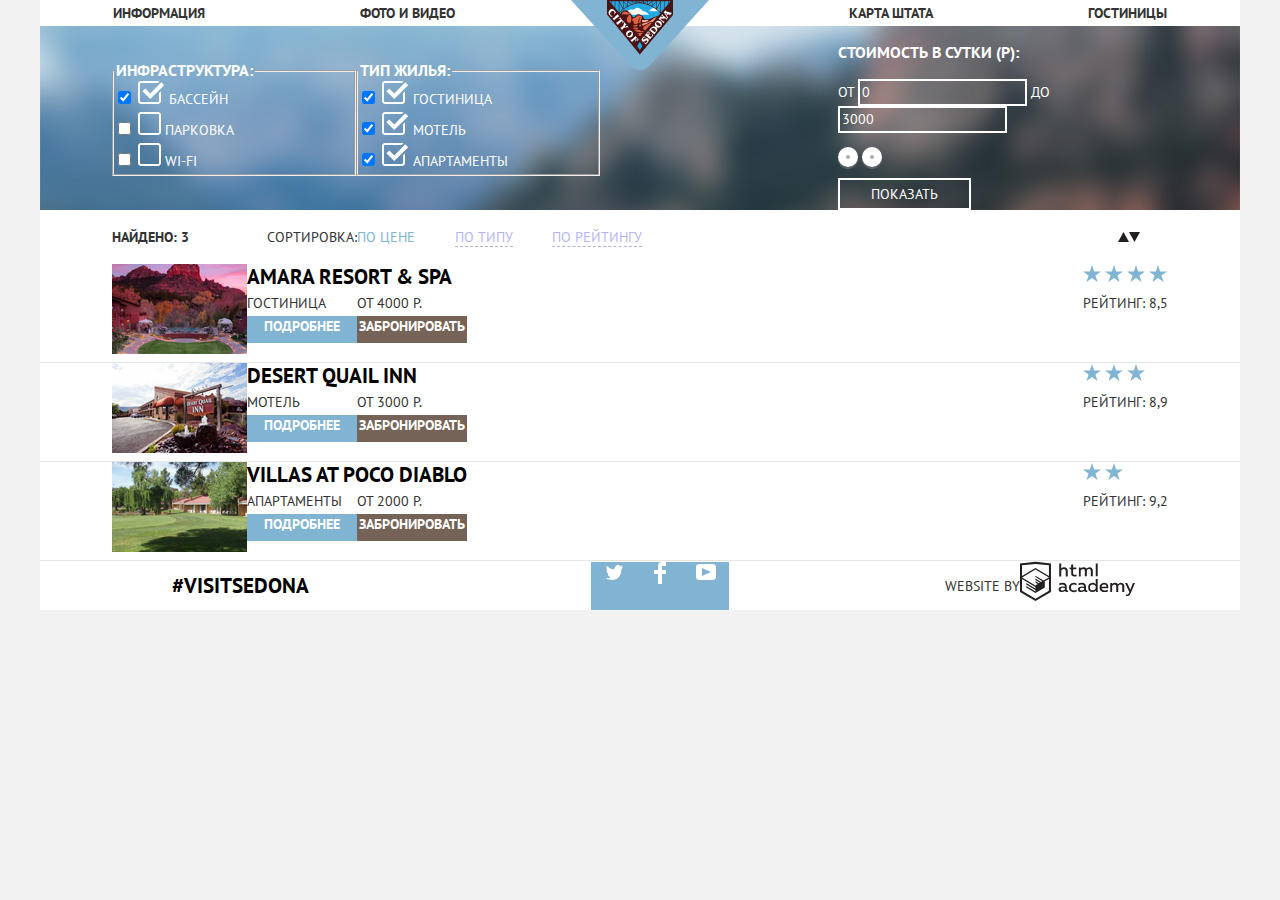
==== commit b2e23c79: "правки" ====
--- a/hotels.html
+++ b/hotels.html
@@ -11,7 +11,7 @@
 
 <body>
     <header class="container main-header">
-        <a class="main-header-logo">
+        <a class="main-header-logo" href="index.html">
         <svg viewBox="0 0 138 70" width="138" height="70" xmlns="http://www.w3.org/2000/svg"><title>Логотип Седона</title>
   <path d="M138 0H0l59.51 65.68c5.22 5.761 13.76 5.761 18.98 0z" fill="#81b3d3"/>
   <path d="M36.687.457l32.148 37.879 32.02-37.65z" fill="#23a9e1"/>
@@ -29,7 +29,7 @@
                 <li><a href="info.html">Информация</a></li>
                 <li><a href="photo-and-video.html">Фото и видео</a></li>
                 <li><a href="map.html">Карта штата</a></li>
-                <li><a href="hotels.html">Гостиницы</a></li>
+                <li><a>Гостиницы</a></li>
             </ul>
         </nav>
     </header>
@@ -37,7 +37,7 @@
         <form class="filters-form" action="https://echo.htmlacademy.ru" method="post">
             <div class="positioner">
                 <div class="filters-container ">
-                    <fieldset class="filters-form-column-1">
+                    <fieldset class="filters-form-column-infro">
                         <legend>Инфраструктура:</legend>
                         <ul class="filters-form-wrappper">
                             <li class="filters-form-input">
@@ -67,7 +67,7 @@
                             </li>
                         </ul>
                     </fieldset>
-                    <fieldset class="filters-form-column-2">
+                    <fieldset class="filters-form-column-type">
                         <legend>Тип жилья:</legend>
                         <ul class="filters-form-wrappper">
                             <li class="filters-form-input">
@@ -100,7 +100,7 @@
                         </ul>
                     </fieldset>
                 </div>
-                <div class="filters-form-column-3">
+                <div class="filters-form-column-price">
                     <p class="filters-form-price">Стоимость в сутки (Р):</p>
                     <p class="filters-form-interval">
                         <label class="filters-form-label">
@@ -122,7 +122,7 @@
         <header class="catalog-header positioner">
             <div class="catalog-wrapper">
                 <div class="catalog-result-wrapper">
-                    <b class="catalog-result">Найдено: 3</b>
+                    <b class="catalog-result"><strong>Найдено: 3</strong></b>
                 </div>
                 <div class="catalog-sort-type">
                     <p class="catalog-sort-text">Сортировка:</p>
@@ -259,30 +259,28 @@
         </article>
     </main>
     <footer class="container">
-        <div class="footer-hotels-wrapper">
-            <div class="main-footer-wrapper">
-                <div class="footer-contacts">
-                    <a href="sedona.html" aria-label="Тег посетить Седону">&#35;VISITSEDONA</a>
-                </div>
-                <div class="footer-social">
-                    <ul class="social-icon-wrapper">
-                        <li><a class="social-button" href="#">
+        <div class="main-footer-wrapper">
+            <div class="footer-contacts">
+                <a href="sedona.html" aria-label="Тег посетить Седону">&#35;VISITSEDONA</a>
+            </div>
+            <div class="footer-social">
+                <ul class="social-icon-wrapper">
+                    <li><a class="social-button" href="#">
                   <svg xmlns="http://www.w3.org/2000/svg" xmlns:xlink="http://www.w3.org/1999/xlink" width="17" height="15" viewBox="0 0 17 15"><title>Седона в Твиттер</title><path fill="#FFF" d="M10.95.144c1.685-.496 2.984.27 3.577 1.179.673-.231 1.331-.481 2.011-.708a2.345 2.345 0 0 1-.857 1.768c.685.17 1.304-.491 1.304-.491-.169 1-1.006 1.788-1.563 2.024-.231 6.75-3.175 11.217-10.077 11.082h-.446c-.41 0-4.164-.46-4.898-1.887 2.271.196 3.893-.422 4.693-1.177-.96-.3-2.679-.477-2.979-2.95.349.106.564.228 1.19.119C1.705 8.247.374 7.53.448 5.33c.285.328 1.067.536 1.34.472C1.085 5.561-.182 2.442.894.85c1.818 1.854 3.735 3.606 7.152 3.773C8.254 2.33 9.183.793 10.95.144z"/>
                   </svg>
 
                 </a></li>
-                        <li><a class="social-button" href="#"><svg xmlns="http://www.w3.org/2000/svg" width="12" height="22" viewBox="0 0 12 22"><title>Седона на Фейсбук</title><path fill="#FFF" d="M12 4V0H8a4 4 0 0 0-4 4v4H0v4h4v10h4V12h4V8H8V4h4z"/></svg></a></li>
-                        <li><a class="social-button" href="#"><svg xmlns="http://www.w3.org/2000/svg" xmlns:xlink="http://www.w3.org/1999/xlink" width="20" height="16" viewBox="0 0 20 16"><title>Седона на Ютюб</title><path fill="#FFF" d="M17 0H3C1.35 0 0 1.35 0 3v10c0 1.65 1.35 3 3 3h14c1.65 0 3-1.35 3-3V3c0-1.65-1.35-3-3-3zM6.027 11.998V4.002L15.014 8l-8.987 3.998z"/></svg>
+                    <li><a class="social-button" href="#"><svg xmlns="http://www.w3.org/2000/svg" width="12" height="22" viewBox="0 0 12 22"><title>Седона на Фейсбук</title><path fill="#FFF" d="M12 4V0H8a4 4 0 0 0-4 4v4H0v4h4v10h4V12h4V8H8V4h4z"/></svg></a></li>
+                    <li><a class="social-button" href="#"><svg xmlns="http://www.w3.org/2000/svg" xmlns:xlink="http://www.w3.org/1999/xlink" width="20" height="16" viewBox="0 0 20 16"><title>Седона на Ютюб</title><path fill="#FFF" d="M17 0H3C1.35 0 0 1.35 0 3v10c0 1.65 1.35 3 3 3h14c1.65 0 3-1.35 3-3V3c0-1.65-1.35-3-3-3zM6.027 11.998V4.002L15.014 8l-8.987 3.998z"/></svg>
                 </a></li>
-                    </ul>
-                </div>
-                <p class="footer-copyright">
-                    <span>WEBSITE BY</span>
-                    <a class="button-htmlacademy" aria-label="Сайт html academy" href="https://htmlacademy.ru">
+                </ul>
+            </div>
+            <div class="footer-copyright">
+                <span>WEBSITE BY</span>
+                <a class="button-htmlacademy" aria-label="Сайт html academy" href="https://htmlacademy.ru">
            <svg id="Layer_1" data-name="Layer 1"  width="115" height="41" xmlns="http://www.w3.org/2000/svg" viewBox="0 0 108.08 36.85"><title>Логотип HTML Academy</title><path d="M44.61,26.88a2,2,0,0,0,.55-0.1v1.33a3.25,3.25,0,0,1-1.18.21,1.67,1.67,0,0,1-1.67-1,4.84,4.84,0,0,1-3.14,1.08c-1.51,0-2.91-.83-2.91-2.55,0-2.13,2-2.79,3.71-2.79a11.08,11.08,0,0,1,2.17.25v-0.3c0-1-.76-1.77-2.19-1.77a7.42,7.42,0,0,0-3,.64v-1.7a10.21,10.21,0,0,1,3.19-.55c2.36,0,3.81,1.12,3.81,3.65v3a0.54,0.54,0,0,0,.49.59h0.17Zm-6.44-1.13A1.35,1.35,0,0,0,39.63,27h0.11a3.39,3.39,0,0,0,2.41-1V24.58a9.72,9.72,0,0,0-1.81-.21c-1,0-2.16.33-2.16,1.38h0Zm12.36-6.11a5,5,0,0,1,2.57.64V22a4.08,4.08,0,0,0-2.3-.7,2.75,2.75,0,1,0,0,5.49,5,5,0,0,0,2.43-.64v1.71a6.27,6.27,0,0,1-2.76.57A4.21,4.21,0,0,1,46,24.51q0-.21,0-0.41a4.32,4.32,0,0,1,4.18-4.46h0.38Zm12.17,7.24a2,2,0,0,0,.55-0.1v1.33a3.25,3.25,0,0,1-1.18.21,1.67,1.67,0,0,1-1.67-1,4.84,4.84,0,0,1-3.14,1.08c-1.51,0-2.91-.83-2.91-2.55,0-2.13,2-2.79,3.71-2.79a11.08,11.08,0,0,1,2.17.25v-0.3c0-1-.76-1.77-2.19-1.77a7.42,7.42,0,0,0-3,.64v-1.7a10.21,10.21,0,0,1,3.19-.55c2.36,0,3.81,1.12,3.81,3.65v3a0.54,0.54,0,0,0,.49.59h0.17Zm-6.44-1.13A1.35,1.35,0,0,0,57.73,27h0.11a3.39,3.39,0,0,0,2.41-1V24.58a9.72,9.72,0,0,0-1.81-.21c-1.06,0-2.16.33-2.16,1.38h0ZM73,16V28.2H71.35V26.88a3.88,3.88,0,0,1-3.19,1.54,4.4,4.4,0,0,1,0-8.78,3.81,3.81,0,0,1,3,1.3V16H73Zm-4.53,5.22a2.76,2.76,0,1,0,0,5.52A2.86,2.86,0,0,0,71.15,25V23A2.91,2.91,0,0,0,68.49,21.27ZM79,19.64c3.31,0,4.46,2.68,3.92,5.09H76.7c0.21,1.5,1.67,2.11,3.19,2.11a6.11,6.11,0,0,0,2.64-.59v1.6a7.14,7.14,0,0,1-3,.57C77,28.42,74.78,27,74.78,24a4.18,4.18,0,0,1,4-4.39H79Zm0.09,1.54a2.28,2.28,0,0,0-2.44,2.1v0.06H81.3A2,2,0,0,0,79.13,21.18Zm5.73,7V19.87h1.65v1a3.81,3.81,0,0,1,2.78-1.27A2.86,2.86,0,0,1,91.89,21a4.12,4.12,0,0,1,2.91-1.33A3.06,3.06,0,0,1,98,23V28.2h-1.9V23.05a1.59,1.59,0,0,0-1.42-1.75H94.42a2.8,2.8,0,0,0-2.07,1.12V28.2h-1.9V23.05A1.59,1.59,0,0,0,89,21.31H88.8a3,3,0,0,0-2.21,1.29v5.63H84.86Zm21.31-8.33h1.9l-3.91,9.46c-0.9,2.17-2.09,2.86-3.35,2.86a4.76,4.76,0,0,1-1.1-.14V30.46a2.86,2.86,0,0,0,.85.12c0.9,0,1.58-.64,2.07-1.9l0.17-.42-4-8.4h2l2.86,6.29ZM38.73,1.46V6.22a3.81,3.81,0,0,1,2.7-1.14,3.25,3.25,0,0,1,3.44,3.4v5.15H43V8.72a1.81,1.81,0,0,0-1.61-2h-0.3a2.93,2.93,0,0,0-2.32,1.39v5.52h-1.9V1.46h1.9ZM49.94,2.31v3h3V6.91h-3v3.81c0,1.1.5,1.46,1.58,1.46a4.49,4.49,0,0,0,1.69-.33v1.6A6.8,6.8,0,0,1,51,13.8a2.55,2.55,0,0,1-2.86-2.74V6.89H46.58V5.26h1.5V2.74Zm5.4,11.31V5.28H57v1A3.81,3.81,0,0,1,59.77,5a2.86,2.86,0,0,1,2.6,1.33A4.12,4.12,0,0,1,65.28,5,3.06,3.06,0,0,1,68.44,8.4v5.21h-1.9V8.46a1.59,1.59,0,0,0-1.42-1.75H64.89a2.8,2.8,0,0,0-2.07,1.12v5.78h-1.9V8.46A1.59,1.59,0,0,0,59.5,6.71H59.27A3,3,0,0,0,57.06,8v5.63H55.34ZM71.17,1.45H73V13.6H71.17V1.45ZM14.71,0H14.55L0,1.54V28.21l14.55,8.66,14.55-8.66V1.54Zm12.5,27.1L14.55,34.64,1.9,27.12V16.18l12.59,7.5V25L5.86,19.9v1.31l8.68,5.21v1.39L5.87,22.65V24l8.68,5.21,8.75-5.24V18.31L27.2,16V27.12Zm0-12.53-3.48,2-1.6,1L14.51,13v1.31L21,18.23H21l-0.14.09-1,.54-5.37-3.2V17l4.24,2.52-1,.67-3.2-1.9v1.31l2.1,1.24L14.5,22.1,2,14.65,14.51,7.11Zm0-1.32L14.49,5.76,1.91,13.25v-10L14.56,1.92,27.21,3.25v10h0Z" transform="translate(0 -0.02)" fill="#231f20"/></svg>
 
             </a>
-                </p>
             </div>
         </div>
     </footer>
--- a/css/main.css
+++ b/css/main.css
@@ -506,7 +506,7 @@
 .advantages-item {
     display: flex;
 
-    width: 300px;
+    width: 400px;
 
     justify-content: center;
     flex-direction: column;
@@ -541,7 +541,7 @@
 .attractions-item {
     display: flex;
 
-    width: 300px;
+    width: 400px;
 
     justify-content: center;
     flex-direction: column;
@@ -562,64 +562,25 @@
     text-align: center;
 }
 
-.main-footer {
-    position: relative;
-}
-
-.footer-wrapper {
-    display: flex;
-    width: 1200px;
+.social-icon-wrapper {
+    display: flex;
+    flex-direction: row;
     margin: 0 auto;
-
-    position: absolute;
-    bottom: 0px;
-    opacity: 0.9;
-    background-color: #ffffff;
-
-}
-
-/*
-.main-footer-wrapper{
- display: flex;
-  width: 1055px;
-  margin-left: 120px;
-  align-items:center;
-}
-.footer-contacts{
-  width: 150px;
-  margin: 0;
-  margin-right: 250px;
-
-}
-.footer-social{
-width: 150px;
-}
-.footer-social ul{
-margin: 0;
-padding: 0;
-}
-.footer-copyright{
-
-  width: 240px;
-   margin-left: auto;
-}
-.social-icon-wrapper{
-  display: flex;
-  flex-direction: row;  
-  margin: 0 auto;
-}
-*/
-.main-footer-wrapper {
-    display: flex;
-    flex-direction: row;
-    align-items: center;
-    justify-content: space-between;
+}
+
+
+
+
+/*.main-footer-wrapper {
+    display: flex;
+    width: 1055px;
+    align-items: center;
 }
 
 .footer-contacts {
     width: 150px;
     margin: 0;
-
+    margin-right: 250px;
 
 }
 
@@ -635,47 +596,9 @@
 .footer-copyright {
 
     width: 240px;
-
-}
-
-.social-icon-wrapper {
-    display: flex;
-    flex-direction: row;
-    margin: 0 auto;
-}
-
-
-
-
-.main-footer-wrapper {
-    display: flex;
-    width: 1055px;
-    margin-left: 120px;
-    align-items: center;
-}
-
-.footer-contacts {
-    width: 150px;
-    margin: 0;
-    margin-right: 250px;
-
-}
-
-.footer-social {
-    width: 150px;
-}
-
-.footer-social ul {
-    margin: 0;
-    padding: 0;
-}
-
-.footer-copyright {
-
-    width: 240px;
     margin-left: auto;
 }
-
+*/
 .social-icon-wrapper {
     display: flex;
     flex-direction: row;
@@ -727,15 +650,15 @@
     align-items: center;
 }
 
-.filters-form-column-1,
-.filters-form-column-2 {
+.filters-form-column-infro,
+.filters-form-column-type {
     padding: 0;
     margin: 0;
     width: 240px;
 
 }
 
-.filters-form-column-3 {
+.filters-form-column-price {
     width: 330px;
 
 }
@@ -779,8 +702,7 @@
 }
 
 .positioner {
-    width: 1055px;
-    margin: 0 auto;
+    padding: 0px 72px;
 
 }
 
@@ -822,9 +744,43 @@
     border-bottom: 1px solid #e5e5e5;
 }
 
-.footer-hotels-wrapper {
+.container {
+    position: relative;
+}
+
+.footer-wrapper {
     display: flex;
     width: 1200px;
     margin: 0 auto;
+
+    position: absolute;
+    bottom: 0px;
+    opacity: 0.9;
     background-color: #ffffff;
+
+}
+
+.main-footer-wrapper {
+
+    display: flex;
+    justify-content: space-around;
+    margin: 0;
+    padding: 0;
+}
+
+.footer-contacts,
+.footer-social,
+.footer-copyright {
+    display: flex;
+
+    width: 400px;
+
+    justify-content: center;
+    flex-direction: column;
+    align-items: center;
+    text-align: center;
+}
+
+.footer-copyright {
+    flex-direction: row;
 }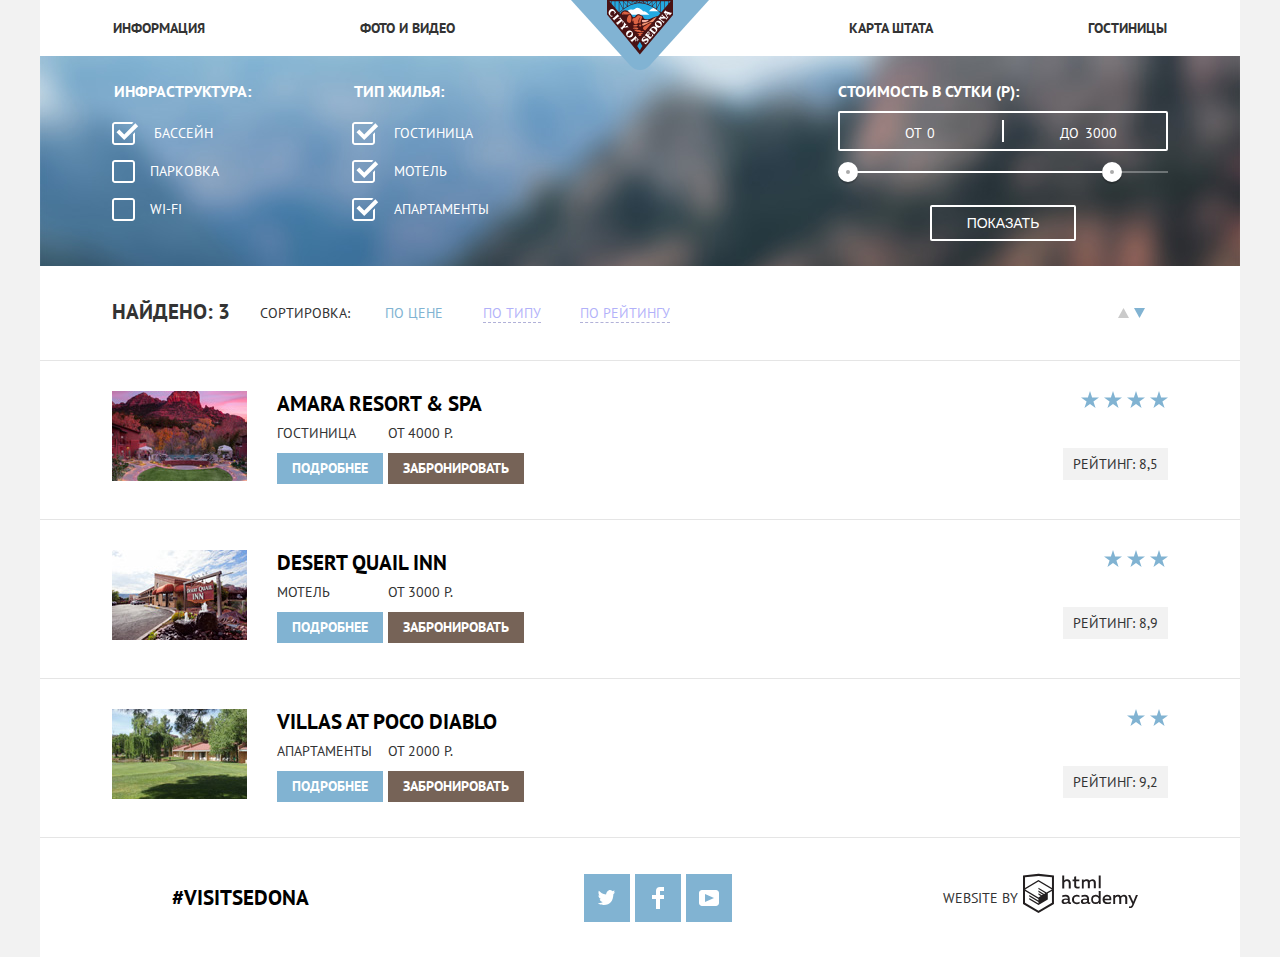
==== commit a62999ae: "декоративные элементы личного проекта" ====
--- a/hotels.html
+++ b/hotels.html
@@ -12,17 +12,18 @@
 <body>
     <header class="container main-header">
         <a class="main-header-logo" href="index.html">
-        <svg viewBox="0 0 138 70" width="138" height="70" xmlns="http://www.w3.org/2000/svg"><title>Логотип Седона</title>
-  <path d="M138 0H0l59.51 65.68c5.22 5.761 13.76 5.761 18.98 0z" fill="#81b3d3"/>
-  <path d="M36.687.457l32.148 37.879 32.02-37.65z" fill="#23a9e1"/>
-  <path d="M61.1 14.719h17.32c-1.29-.8-4.355-4.582-6.043-3.176-.137.115-4.871-5.744-7.982-2.921-2.713 2.466-3.973-.323-7.048 1.63-3.505 2.318 2.026 3.684 3.753 4.467m26.73-3.478l-9.86.054c3.896-4.5 5.647-4.018 9.86-.054" fill="#fff"/>
-  <path d="M97.622 3.588V1.154h2.08zm-49.245 9.41l.09.083c.024-.024 2.327-2.511 5.983-4.964 3.367-2.259 8.592-4.944 14.383-4.912 5.778.028 11.077 2.722 14.506 4.977 3.665 2.41 6.027 4.84 6.132 4.95l-2.515 2.945c-4.488.616-7.702 3.945-12.077 3.217-2.205-.366-2.271-1.632-2.902-2.893-.484-.969-1.256-.846-2.263-1.24-.937-.366-1.479-1.128-3.351-.688-1.642.385-1.822 2.933-3.865 2.787-1.096-.079-1.175-1.621-2.755-3.596-4.09-4.915-7.892-4.235-10.547.308l19.638 23.33zM40.011 1.153V3.06l-1.604-1.906zm53.876 0h3.227v3.03L93.887 7.96zM89.832 12.61V1.154h3.546v7.404l-3.5 4.098a.966.966 0 0 0-.046-.046m-.508-10.389v9.894a41.051 41.051 0 0 0-3.557-2.986zm-4.165-.358v6.819c-.463-.334-.95-.673-1.465-1.012-.664-.438-1.4-.892-2.194-1.34zm-4.312-.133v4.24a32.83 32.83 0 0 0-3.12-1.474zm.508-.576h3.727l-3.727 4.55zm4.312 0H89.3l-3.634 7.06zm-8.797 0h3.86L77.2 4.282c-.109-.042-.221-.081-.331-.122V1.154zm-.509.417v2.403a25.927 25.927 0 0 0-3.1-.887zm-4.203.042v1.26a21.458 21.458 0 0 0-2.179-.252zm-6.766-.039l2.248 1.042c-.762.043-1.512.13-2.248.253zm-4.12-.003l3.065 1.498c-1.06.229-2.083.528-3.066.875zm3.61 1.2l-3.304-1.617h3.305zm3.566-.342l-2.754-1.275h2.754zm.609-1.275h2.881l-2.881 1.334zm3.759 0h3.24l-3.24 1.584zM60.405 4.265l-3.51-3.11h3.869V4.13l-.359.135m-3.618-2.527l3.093 2.741a31.493 31.493 0 0 0-3.093 1.489zm-4.312.128l3.64 4.48a35.89 35.89 0 0 0-3.64 2.41zm-4.165.358l3.586 6.974a37.772 37.772 0 0 0-3.586 3.151zm3.656 6l-3.634-7.07h3.634zm4.312-2.485l-3.726-4.585h3.726zM43.747 7.497L40.52 3.664v-2.51h3.227zm.508-6.343H47.8v11.16l-3.546-4.212zm24.8-1.153H36v14.582L68.836 54.52l.22-.275L102 15.04V0z" fill="#491213"/>
-  <path d="M66.227 46.026l2.61-4.22 2.598 4.22-2.598 4.23z" fill="#23a9e1"/>
-  <path d="M74.218 30.556c-3.433-2.02-2.564-3.523.23-4.925 1.462-.734 4.754-3.38 6.133-2.499l-6.363 7.424m-2.334 2.517c-2.046-.095-4.33-.365-6.262.055 1.207.302 4.151 1.165 1.41 1.894.983 1.407 2.578 1.317 3.624.082-.425-.209-.655-.466-1.007-.686 1.085-.196 2.1-.822 2.235-1.345m1.235-1.574c-.933-.796-1.877-.84-2.746 0-1.165-2.137-5.4-1.421-7.379-1.72 1.065 2.614 9.65 3.102 10.124 1.72m-6.773-2.151c-1.565-.485-6.84-.364-3.388-1.794 1.065-.441 6.593.063 3.388 1.794m1.912-3.03c-.477-1.077.365-2.36 1.74-1.428 1.199.813-.552 2.017-1.74 1.428m-2.836.091c-2.265.679-5.273-.784-1.63-1.52 2.261-.456 4.666.506 1.63 1.52.091-.027-.084.028 0 0m-2.665-6.234c-.545 1.624-1.533 1.927-1.423-.045.126-2.274 1.609-1.729 3.2-2.6 1.324-.726 2.038-3.385 4.31-1.795 1.014.71 2.176.116 2.5 1.19-.016-.054-2.95 6.692-1.318 6.692-3.22 0-1.8-3.845-.568-6.426-1.198.574-3.143 4.341-1.546 4.961-.831 1.095-3.372 2.561-4.696 1.492-1.006-.81-.447-2.158-.459-3.47m-3.963 2.811c-5.596-.046-1.813-8.648.091-8.128 2.19.696 1.944 8.194-.091 8.128m-6.17-8.146c-2.624-.109-1.526-2.567.257-3.121 1.695-.528 5.25 1.114 6.39 2.205-1.808.555-4.146.476-6.134.568-.146-2.026-.62-1.32-.512.348" fill="#dc6243"/>
-  <path d="M71.774 25.832c-2.908-2.987 4.342-2.712 5.51-3.763.85.284 6.99-5.377 8.485-5.025-1.074 1.26-3.388 5.282-5.047 5.282-1.275 0-2.565-.19-3.552.718-1.444 1.33-3.837 2.006-5.396 2.788" fill="#f49774"/>
-  <path d="M72.727 22.18c-1.592.856-3.098-2.536-.349-2.206 1.826.22 3.676-.154 5.42.147-1.251 1.487-3.056 2.306-5.071 2.059" fill="#f4b1a4"/>
-  <path d="M51.113 20.935c.333.401.578.834.523 1.374-.038.375-.607 1.006-.175 1.198l1.455-1.84c-.39-.098-3.482-3.796-3.532-4.201l-2.051 1.126c.106.429.84.003 1.203.03.538.038.926.363 1.268.747-1.12.94-3.85 3.257-4.138 3.305-.146.023-.706-.39-.714-.037-.004.17.553.659.659.786l1.447 1.722c.401-.183-.072-.475.133-.807.15-.243 3.181-2.77 3.922-3.403m-3.423-4.531c.287-.062.405.282.622-.036l-1.59-1.894c-.241-.287-.546-.595-.459.012.058.409-3.969 3.677-4.215 3.778-.31.128-.492-.27-.72.063.475.564.948 1.129 1.424 1.693.16.19.309.397.485.573.22.22.135-.437.145-.38-.06-.333.342-.616.555-.797 1.004-.884 3.505-2.979 3.753-3.012m-5.694-.595c-1.147.34-2.37-.107-2.731-1.326-.353-1.191.398-2.439 1.344-3.117.935-.67 2.33-.63 2.84.544.224.52.102 1.108-.061 1.625-.105.328-.388.649.035.836.56-.711 1.118-1.421 1.676-2.133-.684-.41-.985-1.092-1.493-1.684-.572-.696-1.34-1.35-2.26-1.483-1.864-.264-3.62 1.66-3.762 3.405-.089.946.242 1.849.808 2.597.487.645 1.213 1.054 1.581 1.788.17.062 1.756-.67 2.133-.815-.033-.072-.057-.178-.11-.237-.494.146 0 0 0 0m25.512 23.636c-.747-.499-2.613-3.044-2.969-3.468l-.213-.253c-.007-.01-.185.145-.16.124-.112.094.086.372-.034.56-.515.806-3.738 3.236-3.905 3.352-.36.25-.756-.103-.967.206.467.554 1.805 2.3 1.96 2.325.311.05.096-.53.136-.649.08-.24 1.71-1.588 2.304-2.084.218-.183.447.276.577.468.212.315.307.65.193 1.019-.075.24-.465.597-.162.762.402-.47 1.533-1.788 1.696-1.98.164-.19-.367-.023-.304-.056-.24.124-.466.153-.69-.018-.063-.047-.707-.702-.643-.757.28-.235.623-.625.984-.714.56-.138 1.027.984 1.11 1.382.078.375.067.77-.05 1.136-.08.251-.316.452.012.604l1.383-1.896a.463.463 0 0 1-.258-.063c-.083-.056.09.045 0 0m-9.227-8.921a3.35 3.35 0 0 0-1.977.793c-1.43 1.203-1.616 3.275-.492 4.753 1.292 1.702 3.374 1.895 5.059.694 1.43-1.205 1.612-3.282.5-4.766-.758-1.01-1.932-1.54-3.09-1.474zm1.19 1.386c.949-.108 1.503.799 1.099 1.768-.42.98-1.43 1.989-2.424 2.38-1.18.465-2.011-.537-1.531-1.657.422-.984 1.43-1.983 2.426-2.38.15-.059.294-.095.43-.11zm-2.783-4.63c.308.038.601.356.824.027l-1.447-1.712c-.386.174.03.356-.126.63-.158.277-1.662.507-2.062.578.146-.418.58-1.698.752-1.84.353-.29.573.28.832-.092l-1.78-2.112c-.2-.238-.362-.667-.636-.441.024-.02.003.955-.058 1.125-.056.153-.608 2.361-1.25 2.901-.32.27-1.453 1.256-1.755 1.362-.35.122-.535-.389-.792-.025l1.617 1.92c.082.096.391.56.498.58.339.06.04-.58.074-.706.098-.28 1.623-1.765 2.27-1.856.948-.133 2.077-.455 3.039-.34.22.027-.229-.028 0 0m24.239 6.77c.124.421.194.865.14 1.305-.07.566-.636 1.898-1.411 1.519-.76-.373-1.425-1.122-2.07-1.657.52-.608.978-1.135 1.853-.84.24.08.446-.024.194-.17-.263-.153-2.022-1.276-2.117-1.169-.175.202.343.564.143.957-.148.29-.396.54-.605.79-.467-.394-1.248-.813-.685-1.464.352-.428.811-.76 1.361-.87.368-.075 1.195.252 1.302-.146-.705-.34-1.41-.677-2.115-1.016.115.52-2.173 2.937-2.681 3.548-.074.088-.427.395-.431.517-.006.278.403.062.427.054.315-.116 4.424 3.317 4.526 3.552.065.182-.144.373-.02.475-.006-.006.148.14.165.12.253-.304 2.936-3.88 3.489-4.036a239.664 239.664 0 0 1-1.537-2.372c-.383.168-.013.616.072.903m-4 4.352c-1.348-.87-3.633.83-3.976.994-.675.319-1.162-.353-.812-.975.304-.54.904-.801 1.5-.837.18-.01.875.128.946.017.084-.131.148-.142.028-.224-.557-.375-1.112-.75-1.667-1.126-.115.685-.9 1.121-1.348 1.585-.534.555-.987 1.253-.987 2.05 0 .736.441 1.39 1.089 1.726.737.384 1.505.076 2.158-.331.407-.255.814-.556 1.249-.76.646-.303 1.495-.041 1.267.824-.183.696-.876 1.337-1.56 1.519-.4.106-.825.07-1.216-.059-.28-.091-.645-.476-.799-.072l2.26 1.647c.068-.493.34-.708.706-1.015.477-.419.933-.858 1.294-1.383.753-1.1 1-2.638-.132-3.58m17.617-28.065a.222.222 0 0 0-.088.072l-.79.95-.814.982c-.168.204-.349.296-.025.467.543-.272 3.518 4.768 3.252 5.492-.47.244-4.49-3.283-4.598-3.516-.033-.095.178-.662-.136-.613-.149.023-.484.583-.578.697l-.577.695c.216.315.336-.013.623.028.249.05 1.198.864 1.456 1.08-.47.017-1.743.086-1.905.074-.586.073-.275-.431-.66-.605l-1.478 1.795-.86 1.043c-.035.042-.03.02.031.072.215.177.068.109.37.004.328-.115 4.256 3.2 4.398 3.369.245.292-.1.633.268.793l1.168-1.418c.059-.072.091-.066.013-.13-.277-.228-.309.138-.65.1-.346-.057-2.855-2.186-3.828-2.992l5.322-.197c.195-.007.74.581.695.79-.052.244-.301.361.034.515.311-.374.64-.746.945-1.125l.148-.184a.478.478 0 0 0 .135-.172l.11-.137c.275-.314 1.169-1.303 1.062-1.396-.3-.26-.446.302-.844-.035-.226-.162-.793-1.16-.935-1.402-.172-.292.394-.583.625-.727.504-.313 2.107-.767 2.26.227.025.167-.177.357-.055.457.028.024.133.156.176.105l2.142-2.576c-.063-.053-.135-.147-.21-.176-.474.473-5.466-1.52-5.83-1.795-.166-.066-.192-.673-.372-.611zm-.225 2.553c.764.318 1.526.638 2.287.96-.23.064-.447.166-.648.293h-.002a3.71 3.71 0 0 0-.621.495l-1.016-1.748zm-6.588 7.753c-1.107-.076-2.23.41-3.023 1.317-1.235 1.5-1.112 3.678.393 4.945 1.518 1.25 3.68.932 4.916-.55 1.232-1.496 1.147-3.68-.385-4.934a3.302 3.302 0 0 0-1.9-.778zm-1.449 1.559c.622.038 1.31.414 1.742.703.78.521 2.214 1.687 1.477 2.738.048-.058.083-.097-.05.07a.162.162 0 0 1-.018.018c-.8.84-2.18.063-2.924-.474-.745-.538-2.022-1.668-1.207-2.664.257-.314.607-.414.98-.391zm-3.127 4.28c-1.214-.067-2.403.496-3.299 1.576-.642.771-1.282 1.544-1.922 2.316.228.332.495-.078.827.113.283.163 4.053 3.312 4.115 3.485.106.297-.165.356.094.568.111.093 2.944-3.405 3.203-4.02.448-1.139.091-2.387-.82-3.175.073.06.177.145-.042-.037-.69-.518-1.427-.787-2.156-.827zm-1.053 1.58c.095.003.184.016.266.037 1.422.363 3.384 2.115 2.129 3.628-.156.193-.029.035-.432.422-.198.19-4.179-3.034-4.02-3.209.475-.521 1.396-.904 2.057-.879z" fill="#fff"/>
-</svg>
+            <svg viewBox="0 0 138 70" width="138" height="70" xmlns="http://www.w3.org/2000/svg">
+                <title>Логотип Седона</title>
+                <path d="M138 0H0l59.51 65.68c5.22 5.761 13.76 5.761 18.98 0z" fill="#81b3d3" />
+                <path d="M36.687.457l32.148 37.879 32.02-37.65z" fill="#23a9e1" />
+                <path d="M61.1 14.719h17.32c-1.29-.8-4.355-4.582-6.043-3.176-.137.115-4.871-5.744-7.982-2.921-2.713 2.466-3.973-.323-7.048 1.63-3.505 2.318 2.026 3.684 3.753 4.467m26.73-3.478l-9.86.054c3.896-4.5 5.647-4.018 9.86-.054" fill="#fff" />
+                <path d="M97.622 3.588V1.154h2.08zm-49.245 9.41l.09.083c.024-.024 2.327-2.511 5.983-4.964 3.367-2.259 8.592-4.944 14.383-4.912 5.778.028 11.077 2.722 14.506 4.977 3.665 2.41 6.027 4.84 6.132 4.95l-2.515 2.945c-4.488.616-7.702 3.945-12.077 3.217-2.205-.366-2.271-1.632-2.902-2.893-.484-.969-1.256-.846-2.263-1.24-.937-.366-1.479-1.128-3.351-.688-1.642.385-1.822 2.933-3.865 2.787-1.096-.079-1.175-1.621-2.755-3.596-4.09-4.915-7.892-4.235-10.547.308l19.638 23.33zM40.011 1.153V3.06l-1.604-1.906zm53.876 0h3.227v3.03L93.887 7.96zM89.832 12.61V1.154h3.546v7.404l-3.5 4.098a.966.966 0 0 0-.046-.046m-.508-10.389v9.894a41.051 41.051 0 0 0-3.557-2.986zm-4.165-.358v6.819c-.463-.334-.95-.673-1.465-1.012-.664-.438-1.4-.892-2.194-1.34zm-4.312-.133v4.24a32.83 32.83 0 0 0-3.12-1.474zm.508-.576h3.727l-3.727 4.55zm4.312 0H89.3l-3.634 7.06zm-8.797 0h3.86L77.2 4.282c-.109-.042-.221-.081-.331-.122V1.154zm-.509.417v2.403a25.927 25.927 0 0 0-3.1-.887zm-4.203.042v1.26a21.458 21.458 0 0 0-2.179-.252zm-6.766-.039l2.248 1.042c-.762.043-1.512.13-2.248.253zm-4.12-.003l3.065 1.498c-1.06.229-2.083.528-3.066.875zm3.61 1.2l-3.304-1.617h3.305zm3.566-.342l-2.754-1.275h2.754zm.609-1.275h2.881l-2.881 1.334zm3.759 0h3.24l-3.24 1.584zM60.405 4.265l-3.51-3.11h3.869V4.13l-.359.135m-3.618-2.527l3.093 2.741a31.493 31.493 0 0 0-3.093 1.489zm-4.312.128l3.64 4.48a35.89 35.89 0 0 0-3.64 2.41zm-4.165.358l3.586 6.974a37.772 37.772 0 0 0-3.586 3.151zm3.656 6l-3.634-7.07h3.634zm4.312-2.485l-3.726-4.585h3.726zM43.747 7.497L40.52 3.664v-2.51h3.227zm.508-6.343H47.8v11.16l-3.546-4.212zm24.8-1.153H36v14.582L68.836 54.52l.22-.275L102 15.04V0z" fill="#491213" />
+                <path d="M66.227 46.026l2.61-4.22 2.598 4.22-2.598 4.23z" fill="#23a9e1" />
+                <path d="M74.218 30.556c-3.433-2.02-2.564-3.523.23-4.925 1.462-.734 4.754-3.38 6.133-2.499l-6.363 7.424m-2.334 2.517c-2.046-.095-4.33-.365-6.262.055 1.207.302 4.151 1.165 1.41 1.894.983 1.407 2.578 1.317 3.624.082-.425-.209-.655-.466-1.007-.686 1.085-.196 2.1-.822 2.235-1.345m1.235-1.574c-.933-.796-1.877-.84-2.746 0-1.165-2.137-5.4-1.421-7.379-1.72 1.065 2.614 9.65 3.102 10.124 1.72m-6.773-2.151c-1.565-.485-6.84-.364-3.388-1.794 1.065-.441 6.593.063 3.388 1.794m1.912-3.03c-.477-1.077.365-2.36 1.74-1.428 1.199.813-.552 2.017-1.74 1.428m-2.836.091c-2.265.679-5.273-.784-1.63-1.52 2.261-.456 4.666.506 1.63 1.52.091-.027-.084.028 0 0m-2.665-6.234c-.545 1.624-1.533 1.927-1.423-.045.126-2.274 1.609-1.729 3.2-2.6 1.324-.726 2.038-3.385 4.31-1.795 1.014.71 2.176.116 2.5 1.19-.016-.054-2.95 6.692-1.318 6.692-3.22 0-1.8-3.845-.568-6.426-1.198.574-3.143 4.341-1.546 4.961-.831 1.095-3.372 2.561-4.696 1.492-1.006-.81-.447-2.158-.459-3.47m-3.963 2.811c-5.596-.046-1.813-8.648.091-8.128 2.19.696 1.944 8.194-.091 8.128m-6.17-8.146c-2.624-.109-1.526-2.567.257-3.121 1.695-.528 5.25 1.114 6.39 2.205-1.808.555-4.146.476-6.134.568-.146-2.026-.62-1.32-.512.348" fill="#dc6243" />
+                <path d="M71.774 25.832c-2.908-2.987 4.342-2.712 5.51-3.763.85.284 6.99-5.377 8.485-5.025-1.074 1.26-3.388 5.282-5.047 5.282-1.275 0-2.565-.19-3.552.718-1.444 1.33-3.837 2.006-5.396 2.788" fill="#f49774" />
+                <path d="M72.727 22.18c-1.592.856-3.098-2.536-.349-2.206 1.826.22 3.676-.154 5.42.147-1.251 1.487-3.056 2.306-5.071 2.059" fill="#f4b1a4" />
+                <path d="M51.113 20.935c.333.401.578.834.523 1.374-.038.375-.607 1.006-.175 1.198l1.455-1.84c-.39-.098-3.482-3.796-3.532-4.201l-2.051 1.126c.106.429.84.003 1.203.03.538.038.926.363 1.268.747-1.12.94-3.85 3.257-4.138 3.305-.146.023-.706-.39-.714-.037-.004.17.553.659.659.786l1.447 1.722c.401-.183-.072-.475.133-.807.15-.243 3.181-2.77 3.922-3.403m-3.423-4.531c.287-.062.405.282.622-.036l-1.59-1.894c-.241-.287-.546-.595-.459.012.058.409-3.969 3.677-4.215 3.778-.31.128-.492-.27-.72.063.475.564.948 1.129 1.424 1.693.16.19.309.397.485.573.22.22.135-.437.145-.38-.06-.333.342-.616.555-.797 1.004-.884 3.505-2.979 3.753-3.012m-5.694-.595c-1.147.34-2.37-.107-2.731-1.326-.353-1.191.398-2.439 1.344-3.117.935-.67 2.33-.63 2.84.544.224.52.102 1.108-.061 1.625-.105.328-.388.649.035.836.56-.711 1.118-1.421 1.676-2.133-.684-.41-.985-1.092-1.493-1.684-.572-.696-1.34-1.35-2.26-1.483-1.864-.264-3.62 1.66-3.762 3.405-.089.946.242 1.849.808 2.597.487.645 1.213 1.054 1.581 1.788.17.062 1.756-.67 2.133-.815-.033-.072-.057-.178-.11-.237-.494.146 0 0 0 0m25.512 23.636c-.747-.499-2.613-3.044-2.969-3.468l-.213-.253c-.007-.01-.185.145-.16.124-.112.094.086.372-.034.56-.515.806-3.738 3.236-3.905 3.352-.36.25-.756-.103-.967.206.467.554 1.805 2.3 1.96 2.325.311.05.096-.53.136-.649.08-.24 1.71-1.588 2.304-2.084.218-.183.447.276.577.468.212.315.307.65.193 1.019-.075.24-.465.597-.162.762.402-.47 1.533-1.788 1.696-1.98.164-.19-.367-.023-.304-.056-.24.124-.466.153-.69-.018-.063-.047-.707-.702-.643-.757.28-.235.623-.625.984-.714.56-.138 1.027.984 1.11 1.382.078.375.067.77-.05 1.136-.08.251-.316.452.012.604l1.383-1.896a.463.463 0 0 1-.258-.063c-.083-.056.09.045 0 0m-9.227-8.921a3.35 3.35 0 0 0-1.977.793c-1.43 1.203-1.616 3.275-.492 4.753 1.292 1.702 3.374 1.895 5.059.694 1.43-1.205 1.612-3.282.5-4.766-.758-1.01-1.932-1.54-3.09-1.474zm1.19 1.386c.949-.108 1.503.799 1.099 1.768-.42.98-1.43 1.989-2.424 2.38-1.18.465-2.011-.537-1.531-1.657.422-.984 1.43-1.983 2.426-2.38.15-.059.294-.095.43-.11zm-2.783-4.63c.308.038.601.356.824.027l-1.447-1.712c-.386.174.03.356-.126.63-.158.277-1.662.507-2.062.578.146-.418.58-1.698.752-1.84.353-.29.573.28.832-.092l-1.78-2.112c-.2-.238-.362-.667-.636-.441.024-.02.003.955-.058 1.125-.056.153-.608 2.361-1.25 2.901-.32.27-1.453 1.256-1.755 1.362-.35.122-.535-.389-.792-.025l1.617 1.92c.082.096.391.56.498.58.339.06.04-.58.074-.706.098-.28 1.623-1.765 2.27-1.856.948-.133 2.077-.455 3.039-.34.22.027-.229-.028 0 0m24.239 6.77c.124.421.194.865.14 1.305-.07.566-.636 1.898-1.411 1.519-.76-.373-1.425-1.122-2.07-1.657.52-.608.978-1.135 1.853-.84.24.08.446-.024.194-.17-.263-.153-2.022-1.276-2.117-1.169-.175.202.343.564.143.957-.148.29-.396.54-.605.79-.467-.394-1.248-.813-.685-1.464.352-.428.811-.76 1.361-.87.368-.075 1.195.252 1.302-.146-.705-.34-1.41-.677-2.115-1.016.115.52-2.173 2.937-2.681 3.548-.074.088-.427.395-.431.517-.006.278.403.062.427.054.315-.116 4.424 3.317 4.526 3.552.065.182-.144.373-.02.475-.006-.006.148.14.165.12.253-.304 2.936-3.88 3.489-4.036a239.664 239.664 0 0 1-1.537-2.372c-.383.168-.013.616.072.903m-4 4.352c-1.348-.87-3.633.83-3.976.994-.675.319-1.162-.353-.812-.975.304-.54.904-.801 1.5-.837.18-.01.875.128.946.017.084-.131.148-.142.028-.224-.557-.375-1.112-.75-1.667-1.126-.115.685-.9 1.121-1.348 1.585-.534.555-.987 1.253-.987 2.05 0 .736.441 1.39 1.089 1.726.737.384 1.505.076 2.158-.331.407-.255.814-.556 1.249-.76.646-.303 1.495-.041 1.267.824-.183.696-.876 1.337-1.56 1.519-.4.106-.825.07-1.216-.059-.28-.091-.645-.476-.799-.072l2.26 1.647c.068-.493.34-.708.706-1.015.477-.419.933-.858 1.294-1.383.753-1.1 1-2.638-.132-3.58m17.617-28.065a.222.222 0 0 0-.088.072l-.79.95-.814.982c-.168.204-.349.296-.025.467.543-.272 3.518 4.768 3.252 5.492-.47.244-4.49-3.283-4.598-3.516-.033-.095.178-.662-.136-.613-.149.023-.484.583-.578.697l-.577.695c.216.315.336-.013.623.028.249.05 1.198.864 1.456 1.08-.47.017-1.743.086-1.905.074-.586.073-.275-.431-.66-.605l-1.478 1.795-.86 1.043c-.035.042-.03.02.031.072.215.177.068.109.37.004.328-.115 4.256 3.2 4.398 3.369.245.292-.1.633.268.793l1.168-1.418c.059-.072.091-.066.013-.13-.277-.228-.309.138-.65.1-.346-.057-2.855-2.186-3.828-2.992l5.322-.197c.195-.007.74.581.695.79-.052.244-.301.361.034.515.311-.374.64-.746.945-1.125l.148-.184a.478.478 0 0 0 .135-.172l.11-.137c.275-.314 1.169-1.303 1.062-1.396-.3-.26-.446.302-.844-.035-.226-.162-.793-1.16-.935-1.402-.172-.292.394-.583.625-.727.504-.313 2.107-.767 2.26.227.025.167-.177.357-.055.457.028.024.133.156.176.105l2.142-2.576c-.063-.053-.135-.147-.21-.176-.474.473-5.466-1.52-5.83-1.795-.166-.066-.192-.673-.372-.611zm-.225 2.553c.764.318 1.526.638 2.287.96-.23.064-.447.166-.648.293h-.002a3.71 3.71 0 0 0-.621.495l-1.016-1.748zm-6.588 7.753c-1.107-.076-2.23.41-3.023 1.317-1.235 1.5-1.112 3.678.393 4.945 1.518 1.25 3.68.932 4.916-.55 1.232-1.496 1.147-3.68-.385-4.934a3.302 3.302 0 0 0-1.9-.778zm-1.449 1.559c.622.038 1.31.414 1.742.703.78.521 2.214 1.687 1.477 2.738.048-.058.083-.097-.05.07a.162.162 0 0 1-.018.018c-.8.84-2.18.063-2.924-.474-.745-.538-2.022-1.668-1.207-2.664.257-.314.607-.414.98-.391zm-3.127 4.28c-1.214-.067-2.403.496-3.299 1.576-.642.771-1.282 1.544-1.922 2.316.228.332.495-.078.827.113.283.163 4.053 3.312 4.115 3.485.106.297-.165.356.094.568.111.093 2.944-3.405 3.203-4.02.448-1.139.091-2.387-.82-3.175.073.06.177.145-.042-.037-.69-.518-1.427-.787-2.156-.827zm-1.053 1.58c.095.003.184.016.266.037 1.422.363 3.384 2.115 2.129 3.628-.156.193-.029.035-.432.422-.198.19-4.179-3.034-4.02-3.209.475-.521 1.396-.904 2.057-.879z" fill="#fff" />
+            </svg>
         </a>
         <nav class="main-navigation">
             <ul class="site-navigation">
@@ -100,7 +101,22 @@
                         </ul>
                     </fieldset>
                 </div>
-                <div class="filters-form-column-price">
+                <div class="filter-range">
+                    <div class="filter-range-title">Стоимость в сутки (р):</div>
+                    <div class="price-controls">
+                        <label class="min-price">от <input type="text" name="min-price" aria-label="Ввод минимальной стоимости" value="0"></label>
+                        <label class="max-price">до <input type="text" name="max-price" aria-label="Ввод максимальной стоимости" value="3000"></label>
+                    </div>
+                    <div class="range-controls">
+                        <div class="scale">
+                            <div class="bar"></div>
+                        </div>
+                        <div class="range-toggle range-toggle-min"></div>
+                        <div class="range-toggle range-toggle-max"></div>
+                    </div>
+                    <button class="btn-transparent" type="submit">Показать</button>
+                </div>
+                <!-- <div class="filters-form-column-price">
                     <p class="filters-form-price">Стоимость в сутки (Р):</p>
                     <p class="filters-form-interval">
                         <label class="filters-form-label">
@@ -116,57 +132,59 @@
                         <span class="filters-form-range-max"><svg xmlns="http://www.w3.org/2000/svg" width="20" height="23" viewBox="0 0 20 23"><title>макс</title><path opacity=".3" fill="#ABABAB" d="M10 20C4.477 20 0 15.522 0 10v2c0 5.522 4.477 10 10 10 5.522 0 10-4.478 10-10v-2c0 5.522-4.478 10-10 10z"/><circle fill="#FFF" cx="10" cy="10" r="10"/><circle fill="#ABABAB" cx="10" cy="10" r="2"/></svg></span>
                     </div>
                     <button class="button filters-form-button" type="submit">Показать</button>
-                </div>
+                </div>-->
             </div>
         </form>
-        <header class="catalog-header positioner">
-            <div class="catalog-wrapper">
-                <div class="catalog-result-wrapper">
-                    <b class="catalog-result"><strong>Найдено: 3</strong></b>
-                </div>
-                <div class="catalog-sort-type">
-                    <p class="catalog-sort-text">Сортировка:</p>
-                    <ul class="catalog-sort-type-list">
-                        <li class="catalog-sort-type-item">
-                            <a class="catalog-sort-type-link active">По цене</a>
-                        </li>
-                        <li class="sort-type-item">
-                            <a href="type-sort.html">По типу</a>
-                        </li>
-                        <li class="sort-type-item">
-                            <a href="rate-sort.html">По рейтингу</a>
-                        </li>
-                    </ul>
-                </div>
+        <header class="catalog-header">
+            <div class="catalog-result-wrapper">
+                <b class="catalog-result"><strong>Найдено: 3</strong></b>
+            </div>
+            <div class="catalog-sort-type">
+                <p class="catalog-sort-text">Сортировка:</p>
+                <ul class="catalog-sort-type-list">
+                    <li class="catalog-sort-type-item">
+                        <a class="catalog-sort-type-link active">По цене</a>
+                    </li>
+                    <li class="sort-type-item">
+                        <a href="type-sort.html">По типу</a>
+                    </li>
+                    <li class="sort-type-item">
+                        <a href="rate-sort.html">По рейтингу</a>
+                    </li>
+                </ul>
             </div>
             <ul class="catalog-sort-dir">
                 <li class="catalog-sort-dir-item">
-                    <a href="catalog-top.html"><svg xmlns="http://www.w3.org/2000/svg" width="11" height="10" aria-label="Сортировка по возрастанию" viewBox="0 0 11 10"><title>Вверх</title><path fill="#231F20" d="M5.5 0L0 10h11z"/></svg></a>
+                    <a href="catalog-top.html"><svg xmlns="http://www.w3.org/2000/svg" width="11" height="10" aria-label="Сортировка по возрастанию" viewBox="0 0 11 10">
+                            <title>Вверх</title>
+                            <path fill="#231F20" d="M5.5 0L0 10h11z" />
+                        </svg></a>
                 </li>
-                <li class="catalog-sort-dir-item">
-                    <a><svg xmlns="http://www.w3.org/2000/svg" width="11" height="10" aria-label="Сортировка по убыванию" viewBox="0 0 11 10"><title>Вниз</title><path fill="#231F20" d="M5.5 10L0 0h11"/></svg></a>
+                <li class="catalog-sort-dir-item active">
+                    <a><svg xmlns="http://www.w3.org/2000/svg" width="11" height="10" aria-label="Сортировка по убыванию" viewBox="0 0 11 10">
+                            <title>Вниз</title>
+                            <path fill="#231F20" d="M5.5 10L0 0h11" />
+                        </svg></a>
                 </li>
             </ul>
         </header>
         <h1 class="visually-hidden">Гостиницы в Седоне</h1>
-        <article class="hotel positioner">
-            <div class="hotel-column">
-                <figure class="hotel-image">
-                    <img src="img/hotel-image-amara.jpg" width="135" height="90" alt="Amara Resort & Spa">
-          </figure>
-                    <div class="hotel-name">
-                        <h1><a href="amara-resort-and-spa.html" class="name">Amara Resort &amp; Spa</a></h1>
-                        <div class="hotel-description">
-                            <div class="hotel-info">
-                                <span>Гостиница</span>
-                                <a href="amara-resort-and-spa.html" class="button hotel-button">Подробнее</a>
-                            </div>
-                            <div class="hotel-booking">
-                                <span>От 4000 р.</span>
-                                <a href="booking-hotel-amara.html" class="button booking-button">Забронировать</a>
-                            </div>
-                        </div>
-                    </div>
+        <article class="hotel">
+            <figure class="hotel-image">
+                <img src="img/hotel-image-amara.jpg" width="135" height="90" alt="Amara Resort & Spa">
+            </figure>
+            <div class="hotel-name">
+                <h1><a href="amara-resort-and-spa.html" class="name">Amara Resort &amp; Spa</a></h1>
+                <div class="hotel-description">
+                    <div class="hotel-info">
+                        <span>Гостиница</span>
+                        <a href="amara-resort-and-spa.html" class="button hotel-button">Подробнее</a>
+                    </div>
+                    <div class="hotel-booking">
+                        <span>От 4000 р.</span>
+                        <a href="booking-hotel-amara.html" class="button booking-button">Забронировать</a>
+                    </div>
+                </div>
             </div>
             <div class="hotel-rating">
                 <div class="stars-rating stars-rating-four">
@@ -190,27 +208,26 @@
                 <span>Рейтинг: 8,5</span>
             </div>
         </article>
-        <article class="hotel positioner">
-            <div class="hotel-column">
-                <figure class="hotel-image">
-                    <img src="img/hotel-image-desert.jpg" width="135" height="90" alt="Desert Quail Inn">
-          </figure>
-                    <div class="hotel-name">
-                        <h1><a href="desert-quail-inn.html" class="name">Desert Quail Inn</a></h1>
-                        <div class="hotel-description">
-                            <div class="hotel-info">
-                                <span>Мотель</span>
-                                <a href="desert-quail-inn.html" class="button hotel-button">Подробнее</a>
-                            </div>
-                            <div class="hotel-booking">
-                                <span>От 3000 р.</span>
-                                <a href="booking-hotel-desert.html" class="button booking-button">Забронировать</a>
-                            </div>
-                        </div>
-                    </div>
+        <article class="hotel">
+            <figure class="hotel-image">
+                <img src="img/hotel-image-desert.jpg" width="135" height="90" alt="Desert Quail Inn">
+            </figure>
+            <div class="hotel-name">
+                <h1><a href="desert-quail-inn.html" class="name">Desert Quail Inn</a></h1>
+                <div class="hotel-description">
+                    <div class="hotel-info">
+                        <span>Мотель</span>
+                        <a href="desert-quail-inn.html" class="button hotel-button">Подробнее</a>
+                    </div>
+                    <div class="hotel-booking">
+                        <span>От 3000 р.</span>
+                        <a href="booking-hotel-desert.html" class="button booking-button">Забронировать</a>
+                    </div>
+                </div>
             </div>
             <div class="hotel-rating">
-                <div class="stars-rating stars-rating-three"><svg xmlns="http://www.w3.org/2000/svg" width="18" height="17" viewBox="0 0 18 17">
+                <div class="stars-rating stars-rating-three">
+                    <svg xmlns="http://www.w3.org/2000/svg" width="18" height="17" viewBox="0 0 18 17">
                         <title>Звезда</title>
                         <path fill="#81B3D2" d="M9.002 0l2.126 6.494h6.877l-5.564 4.012L14.566 17l-5.564-4.013L3.438 17l2.126-6.494L0 6.494h6.878z" />
                     </svg>
@@ -225,24 +242,22 @@
                 <span>Рейтинг: 8,9</span>
             </div>
         </article>
-        <article class="hotel positioner">
-            <div class="hotel-column">
-                <figure class="hotel-image">
-                    <img src="img/hotel-image-villas.jpg" width="135" height="90" alt="Villas at Poco Diablo">
-          </figure>
-                    <div class="hotel-name">
-                        <h1><a href="villas-at-poco-diablo.html" class="name">Villas at Poco Diablo</a></h1>
-                        <div class="hotel-description">
-                            <div class="hotel-info">
-                                <span>Апартаменты</span>
-                                <a href="villas-at-poco-diablo.html" class="button hotel-button">Подробнее</a>
-                            </div>
-                            <div class="hotel-booking">
-                                <span>От 2000 р.</span>
-                                <a href="booking-hotel-villas.html" class="button booking-button">Забронировать</a>
-                            </div>
-                        </div>
-                    </div>
+        <article class="hotel">
+            <figure class="hotel-image">
+                <img src="img/hotel-image-villas.jpg" width="135" height="90" alt="Villas at Poco Diablo">
+            </figure>
+            <div class="hotel-name">
+                <h1><a href="villas-at-poco-diablo.html" class="name">Villas at Poco Diablo</a></h1>
+                <div class="hotel-description">
+                    <div class="hotel-info">
+                        <span>Апартаменты</span>
+                        <a href="villas-at-poco-diablo.html" class="button hotel-button">Подробнее</a>
+                    </div>
+                    <div class="hotel-booking">
+                        <span>От 2000 р.</span>
+                        <a href="booking-hotel-villas.html" class="button booking-button">Забронировать</a>
+                    </div>
+                </div>
             </div>
             <div class="hotel-rating">
                 <div class="stars-rating stars-rating-two"><svg xmlns="http://www.w3.org/2000/svg" width="18" height="17" viewBox="0 0 18 17">
@@ -266,21 +281,30 @@
             <div class="footer-social">
                 <ul class="social-icon-wrapper">
                     <li><a class="social-button" href="#">
-                  <svg xmlns="http://www.w3.org/2000/svg" xmlns:xlink="http://www.w3.org/1999/xlink" width="17" height="15" viewBox="0 0 17 15"><title>Седона в Твиттер</title><path fill="#FFF" d="M10.95.144c1.685-.496 2.984.27 3.577 1.179.673-.231 1.331-.481 2.011-.708a2.345 2.345 0 0 1-.857 1.768c.685.17 1.304-.491 1.304-.491-.169 1-1.006 1.788-1.563 2.024-.231 6.75-3.175 11.217-10.077 11.082h-.446c-.41 0-4.164-.46-4.898-1.887 2.271.196 3.893-.422 4.693-1.177-.96-.3-2.679-.477-2.979-2.95.349.106.564.228 1.19.119C1.705 8.247.374 7.53.448 5.33c.285.328 1.067.536 1.34.472C1.085 5.561-.182 2.442.894.85c1.818 1.854 3.735 3.606 7.152 3.773C8.254 2.33 9.183.793 10.95.144z"/>
-                  </svg>
-
-                </a></li>
-                    <li><a class="social-button" href="#"><svg xmlns="http://www.w3.org/2000/svg" width="12" height="22" viewBox="0 0 12 22"><title>Седона на Фейсбук</title><path fill="#FFF" d="M12 4V0H8a4 4 0 0 0-4 4v4H0v4h4v10h4V12h4V8H8V4h4z"/></svg></a></li>
-                    <li><a class="social-button" href="#"><svg xmlns="http://www.w3.org/2000/svg" xmlns:xlink="http://www.w3.org/1999/xlink" width="20" height="16" viewBox="0 0 20 16"><title>Седона на Ютюб</title><path fill="#FFF" d="M17 0H3C1.35 0 0 1.35 0 3v10c0 1.65 1.35 3 3 3h14c1.65 0 3-1.35 3-3V3c0-1.65-1.35-3-3-3zM6.027 11.998V4.002L15.014 8l-8.987 3.998z"/></svg>
-                </a></li>
+                            <svg xmlns="http://www.w3.org/2000/svg" xmlns:xlink="http://www.w3.org/1999/xlink" width="17" height="15" viewBox="0 0 17 15">
+                                <title>Седона в Твиттер</title>
+                                <path fill="#FFF" d="M10.95.144c1.685-.496 2.984.27 3.577 1.179.673-.231 1.331-.481 2.011-.708a2.345 2.345 0 0 1-.857 1.768c.685.17 1.304-.491 1.304-.491-.169 1-1.006 1.788-1.563 2.024-.231 6.75-3.175 11.217-10.077 11.082h-.446c-.41 0-4.164-.46-4.898-1.887 2.271.196 3.893-.422 4.693-1.177-.96-.3-2.679-.477-2.979-2.95.349.106.564.228 1.19.119C1.705 8.247.374 7.53.448 5.33c.285.328 1.067.536 1.34.472C1.085 5.561-.182 2.442.894.85c1.818 1.854 3.735 3.606 7.152 3.773C8.254 2.33 9.183.793 10.95.144z" />
+                            </svg>
+                        </a></li>
+                    <li><a class="social-button" href="#"><svg xmlns="http://www.w3.org/2000/svg" width="12" height="22" viewBox="0 0 12 22">
+                                <title>Седона на Фейсбук</title>
+                                <path fill="#FFF" d="M12 4V0H8a4 4 0 0 0-4 4v4H0v4h4v10h4V12h4V8H8V4h4z" />
+                            </svg></a></li>
+                    <li><a class="social-button" href="#"><svg xmlns="http://www.w3.org/2000/svg" xmlns:xlink="http://www.w3.org/1999/xlink" width="20" height="16" viewBox="0 0 20 16">
+                                <title>Седона на Ютюб</title>
+                                <path fill="#FFF" d="M17 0H3C1.35 0 0 1.35 0 3v10c0 1.65 1.35 3 3 3h14c1.65 0 3-1.35 3-3V3c0-1.65-1.35-3-3-3zM6.027 11.998V4.002L15.014 8l-8.987 3.998z" />
+                            </svg>
+                        </a></li>
                 </ul>
             </div>
             <div class="footer-copyright">
                 <span>WEBSITE BY</span>
                 <a class="button-htmlacademy" aria-label="Сайт html academy" href="https://htmlacademy.ru">
-           <svg id="Layer_1" data-name="Layer 1"  width="115" height="41" xmlns="http://www.w3.org/2000/svg" viewBox="0 0 108.08 36.85"><title>Логотип HTML Academy</title><path d="M44.61,26.88a2,2,0,0,0,.55-0.1v1.33a3.25,3.25,0,0,1-1.18.21,1.67,1.67,0,0,1-1.67-1,4.84,4.84,0,0,1-3.14,1.08c-1.51,0-2.91-.83-2.91-2.55,0-2.13,2-2.79,3.71-2.79a11.08,11.08,0,0,1,2.17.25v-0.3c0-1-.76-1.77-2.19-1.77a7.42,7.42,0,0,0-3,.64v-1.7a10.21,10.21,0,0,1,3.19-.55c2.36,0,3.81,1.12,3.81,3.65v3a0.54,0.54,0,0,0,.49.59h0.17Zm-6.44-1.13A1.35,1.35,0,0,0,39.63,27h0.11a3.39,3.39,0,0,0,2.41-1V24.58a9.72,9.72,0,0,0-1.81-.21c-1,0-2.16.33-2.16,1.38h0Zm12.36-6.11a5,5,0,0,1,2.57.64V22a4.08,4.08,0,0,0-2.3-.7,2.75,2.75,0,1,0,0,5.49,5,5,0,0,0,2.43-.64v1.71a6.27,6.27,0,0,1-2.76.57A4.21,4.21,0,0,1,46,24.51q0-.21,0-0.41a4.32,4.32,0,0,1,4.18-4.46h0.38Zm12.17,7.24a2,2,0,0,0,.55-0.1v1.33a3.25,3.25,0,0,1-1.18.21,1.67,1.67,0,0,1-1.67-1,4.84,4.84,0,0,1-3.14,1.08c-1.51,0-2.91-.83-2.91-2.55,0-2.13,2-2.79,3.71-2.79a11.08,11.08,0,0,1,2.17.25v-0.3c0-1-.76-1.77-2.19-1.77a7.42,7.42,0,0,0-3,.64v-1.7a10.21,10.21,0,0,1,3.19-.55c2.36,0,3.81,1.12,3.81,3.65v3a0.54,0.54,0,0,0,.49.59h0.17Zm-6.44-1.13A1.35,1.35,0,0,0,57.73,27h0.11a3.39,3.39,0,0,0,2.41-1V24.58a9.72,9.72,0,0,0-1.81-.21c-1.06,0-2.16.33-2.16,1.38h0ZM73,16V28.2H71.35V26.88a3.88,3.88,0,0,1-3.19,1.54,4.4,4.4,0,0,1,0-8.78,3.81,3.81,0,0,1,3,1.3V16H73Zm-4.53,5.22a2.76,2.76,0,1,0,0,5.52A2.86,2.86,0,0,0,71.15,25V23A2.91,2.91,0,0,0,68.49,21.27ZM79,19.64c3.31,0,4.46,2.68,3.92,5.09H76.7c0.21,1.5,1.67,2.11,3.19,2.11a6.11,6.11,0,0,0,2.64-.59v1.6a7.14,7.14,0,0,1-3,.57C77,28.42,74.78,27,74.78,24a4.18,4.18,0,0,1,4-4.39H79Zm0.09,1.54a2.28,2.28,0,0,0-2.44,2.1v0.06H81.3A2,2,0,0,0,79.13,21.18Zm5.73,7V19.87h1.65v1a3.81,3.81,0,0,1,2.78-1.27A2.86,2.86,0,0,1,91.89,21a4.12,4.12,0,0,1,2.91-1.33A3.06,3.06,0,0,1,98,23V28.2h-1.9V23.05a1.59,1.59,0,0,0-1.42-1.75H94.42a2.8,2.8,0,0,0-2.07,1.12V28.2h-1.9V23.05A1.59,1.59,0,0,0,89,21.31H88.8a3,3,0,0,0-2.21,1.29v5.63H84.86Zm21.31-8.33h1.9l-3.91,9.46c-0.9,2.17-2.09,2.86-3.35,2.86a4.76,4.76,0,0,1-1.1-.14V30.46a2.86,2.86,0,0,0,.85.12c0.9,0,1.58-.64,2.07-1.9l0.17-.42-4-8.4h2l2.86,6.29ZM38.73,1.46V6.22a3.81,3.81,0,0,1,2.7-1.14,3.25,3.25,0,0,1,3.44,3.4v5.15H43V8.72a1.81,1.81,0,0,0-1.61-2h-0.3a2.93,2.93,0,0,0-2.32,1.39v5.52h-1.9V1.46h1.9ZM49.94,2.31v3h3V6.91h-3v3.81c0,1.1.5,1.46,1.58,1.46a4.49,4.49,0,0,0,1.69-.33v1.6A6.8,6.8,0,0,1,51,13.8a2.55,2.55,0,0,1-2.86-2.74V6.89H46.58V5.26h1.5V2.74Zm5.4,11.31V5.28H57v1A3.81,3.81,0,0,1,59.77,5a2.86,2.86,0,0,1,2.6,1.33A4.12,4.12,0,0,1,65.28,5,3.06,3.06,0,0,1,68.44,8.4v5.21h-1.9V8.46a1.59,1.59,0,0,0-1.42-1.75H64.89a2.8,2.8,0,0,0-2.07,1.12v5.78h-1.9V8.46A1.59,1.59,0,0,0,59.5,6.71H59.27A3,3,0,0,0,57.06,8v5.63H55.34ZM71.17,1.45H73V13.6H71.17V1.45ZM14.71,0H14.55L0,1.54V28.21l14.55,8.66,14.55-8.66V1.54Zm12.5,27.1L14.55,34.64,1.9,27.12V16.18l12.59,7.5V25L5.86,19.9v1.31l8.68,5.21v1.39L5.87,22.65V24l8.68,5.21,8.75-5.24V18.31L27.2,16V27.12Zm0-12.53-3.48,2-1.6,1L14.51,13v1.31L21,18.23H21l-0.14.09-1,.54-5.37-3.2V17l4.24,2.52-1,.67-3.2-1.9v1.31l2.1,1.24L14.5,22.1,2,14.65,14.51,7.11Zm0-1.32L14.49,5.76,1.91,13.25v-10L14.56,1.92,27.21,3.25v10h0Z" transform="translate(0 -0.02)" fill="#231f20"/></svg>
-
-            </a>
+                    <svg id="Layer_1" data-name="Layer 1" width="115" height="41" xmlns="http://www.w3.org/2000/svg" viewBox="0 0 108.08 36.85">
+                        <title>Логотип HTML Academy</title>
+                        <path d="M44.61,26.88a2,2,0,0,0,.55-0.1v1.33a3.25,3.25,0,0,1-1.18.21,1.67,1.67,0,0,1-1.67-1,4.84,4.84,0,0,1-3.14,1.08c-1.51,0-2.91-.83-2.91-2.55,0-2.13,2-2.79,3.71-2.79a11.08,11.08,0,0,1,2.17.25v-0.3c0-1-.76-1.77-2.19-1.77a7.42,7.42,0,0,0-3,.64v-1.7a10.21,10.21,0,0,1,3.19-.55c2.36,0,3.81,1.12,3.81,3.65v3a0.54,0.54,0,0,0,.49.59h0.17Zm-6.44-1.13A1.35,1.35,0,0,0,39.63,27h0.11a3.39,3.39,0,0,0,2.41-1V24.58a9.72,9.72,0,0,0-1.81-.21c-1,0-2.16.33-2.16,1.38h0Zm12.36-6.11a5,5,0,0,1,2.57.64V22a4.08,4.08,0,0,0-2.3-.7,2.75,2.75,0,1,0,0,5.49,5,5,0,0,0,2.43-.64v1.71a6.27,6.27,0,0,1-2.76.57A4.21,4.21,0,0,1,46,24.51q0-.21,0-0.41a4.32,4.32,0,0,1,4.18-4.46h0.38Zm12.17,7.24a2,2,0,0,0,.55-0.1v1.33a3.25,3.25,0,0,1-1.18.21,1.67,1.67,0,0,1-1.67-1,4.84,4.84,0,0,1-3.14,1.08c-1.51,0-2.91-.83-2.91-2.55,0-2.13,2-2.79,3.71-2.79a11.08,11.08,0,0,1,2.17.25v-0.3c0-1-.76-1.77-2.19-1.77a7.42,7.42,0,0,0-3,.64v-1.7a10.21,10.21,0,0,1,3.19-.55c2.36,0,3.81,1.12,3.81,3.65v3a0.54,0.54,0,0,0,.49.59h0.17Zm-6.44-1.13A1.35,1.35,0,0,0,57.73,27h0.11a3.39,3.39,0,0,0,2.41-1V24.58a9.72,9.72,0,0,0-1.81-.21c-1.06,0-2.16.33-2.16,1.38h0ZM73,16V28.2H71.35V26.88a3.88,3.88,0,0,1-3.19,1.54,4.4,4.4,0,0,1,0-8.78,3.81,3.81,0,0,1,3,1.3V16H73Zm-4.53,5.22a2.76,2.76,0,1,0,0,5.52A2.86,2.86,0,0,0,71.15,25V23A2.91,2.91,0,0,0,68.49,21.27ZM79,19.64c3.31,0,4.46,2.68,3.92,5.09H76.7c0.21,1.5,1.67,2.11,3.19,2.11a6.11,6.11,0,0,0,2.64-.59v1.6a7.14,7.14,0,0,1-3,.57C77,28.42,74.78,27,74.78,24a4.18,4.18,0,0,1,4-4.39H79Zm0.09,1.54a2.28,2.28,0,0,0-2.44,2.1v0.06H81.3A2,2,0,0,0,79.13,21.18Zm5.73,7V19.87h1.65v1a3.81,3.81,0,0,1,2.78-1.27A2.86,2.86,0,0,1,91.89,21a4.12,4.12,0,0,1,2.91-1.33A3.06,3.06,0,0,1,98,23V28.2h-1.9V23.05a1.59,1.59,0,0,0-1.42-1.75H94.42a2.8,2.8,0,0,0-2.07,1.12V28.2h-1.9V23.05A1.59,1.59,0,0,0,89,21.31H88.8a3,3,0,0,0-2.21,1.29v5.63H84.86Zm21.31-8.33h1.9l-3.91,9.46c-0.9,2.17-2.09,2.86-3.35,2.86a4.76,4.76,0,0,1-1.1-.14V30.46a2.86,2.86,0,0,0,.85.12c0.9,0,1.58-.64,2.07-1.9l0.17-.42-4-8.4h2l2.86,6.29ZM38.73,1.46V6.22a3.81,3.81,0,0,1,2.7-1.14,3.25,3.25,0,0,1,3.44,3.4v5.15H43V8.72a1.81,1.81,0,0,0-1.61-2h-0.3a2.93,2.93,0,0,0-2.32,1.39v5.52h-1.9V1.46h1.9ZM49.94,2.31v3h3V6.91h-3v3.81c0,1.1.5,1.46,1.58,1.46a4.49,4.49,0,0,0,1.69-.33v1.6A6.8,6.8,0,0,1,51,13.8a2.55,2.55,0,0,1-2.86-2.74V6.89H46.58V5.26h1.5V2.74Zm5.4,11.31V5.28H57v1A3.81,3.81,0,0,1,59.77,5a2.86,2.86,0,0,1,2.6,1.33A4.12,4.12,0,0,1,65.28,5,3.06,3.06,0,0,1,68.44,8.4v5.21h-1.9V8.46a1.59,1.59,0,0,0-1.42-1.75H64.89a2.8,2.8,0,0,0-2.07,1.12v5.78h-1.9V8.46A1.59,1.59,0,0,0,59.5,6.71H59.27A3,3,0,0,0,57.06,8v5.63H55.34ZM71.17,1.45H73V13.6H71.17V1.45ZM14.71,0H14.55L0,1.54V28.21l14.55,8.66,14.55-8.66V1.54Zm12.5,27.1L14.55,34.64,1.9,27.12V16.18l12.59,7.5V25L5.86,19.9v1.31l8.68,5.21v1.39L5.87,22.65V24l8.68,5.21,8.75-5.24V18.31L27.2,16V27.12Zm0-12.53-3.48,2-1.6,1L14.51,13v1.31L21,18.23H21l-0.14.09-1,.54-5.37-3.2V17l4.24,2.52-1,.67-3.2-1.9v1.31l2.1,1.24L14.5,22.1,2,14.65,14.51,7.11Zm0-1.32L14.49,5.76,1.91,13.25v-10L14.56,1.92,27.21,3.25v10h0Z" transform="translate(0 -0.02)" fill="#231f20" />
+                    </svg>
+                </a>
             </div>
         </div>
     </footer>
--- a/css/main.css
+++ b/css/main.css
@@ -29,6 +29,8 @@
 }
 
 .site-navigation a {
+    display: inline-block;
+    padding: 15px 0;
     color: #333333;
 }
 
@@ -54,11 +56,16 @@
     background-repeat: no-repeat;
 }
 
+.intro {
+    padding: 50px 0;
+}
+
 .intro h2 {
     font-size: 21px;
     line-height: 26px;
     font-weight: 700;
     margin: 0;
+    padding-bottom: 35px;
 }
 
 .advantages {
@@ -172,16 +179,6 @@
 .button-submit:active {
     color: rgba(148, 185, 210, 30%);
     background-color: #5496bd;
-}
-
-.search-form input {
-
-    font:
-        color: #000000;
-    background-color: #f2f2f2;
-    border: none;
-    text-transform: inherit;
-
 }
 
 .search-form input:hover {
@@ -229,12 +226,57 @@
 
 .search-form-text {
     width: 346px;
-    height: 38px;
+    padding: 10px 10px;
+
+}
+
+.search-form-text::placeholder,
+.search-form-number::placeholder {
+    color: #000000;
 }
 
 .search-form {
+    width: 475px;
+    display: flex;
+    flex-wrap: wrap;
+
+    padding: 55px;
     font-weight: 700;
     color: #000000;
+}
+
+.search-form-block {
+    margin: 0;
+    display: flex;
+    margin-bottom: 30px;
+}
+
+.search-form-block input {
+    color: #000000;
+    font-weight: 700;
+    background-color: #f2f2f2;
+    border: none;
+    text-transform: inherit;
+
+
+}
+
+.search-form-number {
+    text-align: center;
+}
+
+.search-form-block label {
+
+    display: flex;
+    justify-content: flex-start;
+    margin-top: 9px;
+    margin-right: 15px;
+}
+
+.search-form-amount {
+    display: flex;
+    flex-direction: row;
+    width: 235px;
 }
 
 .footer-social ul {
@@ -246,9 +288,34 @@
 }
 
 .social-button {
-    display: block;
+    display: inline-flex;
     width: 46px;
     height: 48px;
+    align-items: center;
+    justify-content: center;
+    margin-right: 5px;
+}
+
+.social-button:hover,
+.social-button:focus {
+    background-color: #669ec0;
+}
+
+.social-button:active path {
+    fill: rgba(148, 185, 210, 30%);
+}
+
+.social-button:active {
+    background-color: #5496bd;
+}
+
+.button-htmlacademy:hover path,
+.button-htmlacademy:focus path {
+    fill: #81b3d2;
+}
+
+.button-htmlacademy:active path {
+    fill: #f2f2f2;
 }
 
 .footer-contacts a {
@@ -272,6 +339,7 @@
     background-image: url("../img/filter-background.jpg");
     background-position: top center;
     background-repeat: no-repeat;
+    padding: 25px 0;
 }
 
 .filters-form ul {
@@ -285,9 +353,12 @@
     font-weight: 700;
 }
 
-.filters-form label {
+.filters-form-checkbox-label {
     font-size: 14px;
     line-height: 21px;
+    padding-left: 15px;
+    vertical-align: middle;
+
 }
 
 .filters-form-input-text {
@@ -364,36 +435,48 @@
 
 
 .booking-button {
-    width: 110px;
-    height: 27px;
+    padding: 5px 15px;
+
+    font-size: 14px;
+    line-height: 21px;
+    font-weight: 700;
+    display: block;
+
+    background-color: #766357;
+    color: #fff;
+}
+
+.booking-button:hover,
+.booking-button:focus {
+    background-color: #604e43;
+}
+
+.booking-button:active {
+    color: rgba(148, 185, 210, 30%);
+    background-color: #503e33;
+}
+
+.hotel-button {
+
+    padding: 5px 15px;
+
+    margin-right: 5px;
     display: block;
     font-size: 14px;
     line-height: 21px;
     font-weight: 700;
 
-    background-color: #766357;
-    color: #fff;
-}
-
-.booking-button:hover,
-.booking-button:focus {
-    background-color: #604e43;
-}
-
-.booking-button:active {
-    color: rgba(148, 185, 210, 30%);
-    background-color: #503e33;
-}
-
-.hotel-button {
-    width: 110px;
-    height: 27px;
+    background-color: #81b3d2;
+}
+
+.hotel-info span {
     display: block;
-    font-size: 14px;
-    line-height: 21px;
-    font-weight: 700;
-
-    background-color: #81b3d2;
+    margin-bottom: 7px;
+}
+
+.hotel-booking span {
+    display: block;
+    margin-bottom: 7px;
 }
 
 .hotel-button:hover,
@@ -404,6 +487,16 @@
 .hotel-button:active {
     color: rgba(148, 185, 210, 30%);
     background-color: #5496bd;
+}
+
+.stars-rating {
+    margin-bottom: 40px;
+    display: flex;
+    justify-content: flex-end;
+}
+
+.stars-rating svg {
+    padding-left: 5px;
 }
 
 /*
@@ -493,6 +586,17 @@
     justify-content: center;
     flex-direction: column;
     text-align: center;
+
+    padding: 0 55px;
+}
+
+.advantages-description h3,
+.advantages-description span {
+    margin-bottom: 25px;
+}
+
+.advantages-description h3 {
+    padding: 0 50px;
 }
 
 .advantages-list {
@@ -512,6 +616,12 @@
     flex-direction: column;
     align-items: center;
     text-align: center;
+    padding: 60px 55px 80px 55px;
+}
+
+.advantages-item h4,
+.advantages-icon {
+    margin-bottom: 25px;
 }
 
 .attractions {
@@ -528,6 +638,16 @@
     justify-content: center;
     flex-direction: column;
     text-align: center;
+    padding: 0 45px;
+}
+
+.attractions-description h3,
+.attractions-description span {
+    margin-bottom: 25px;
+}
+
+.attractions-description h3 {
+    padding: 0 50px;
 }
 
 .attractions-list {
@@ -539,6 +659,8 @@
 }
 
 .attractions-item {
+
+
     display: flex;
 
     width: 400px;
@@ -547,6 +669,24 @@
     flex-direction: column;
     align-items: center;
     text-align: center;
+    padding: 45px 75px 80px 75px;
+}
+
+.attractions-description span {
+    margin-bottom: 25px;
+}
+
+.attractions-description h3 {
+    padding: 0 50px;
+}
+
+.attractions-item h3 {
+    font-size: 21px;
+    line-height: 21px;
+    font-weight: 700;
+    margin: 0;
+    margin-bottom: 25px;
+    padding: 0 50px;
 }
 
 .hotel-search {
@@ -554,51 +694,30 @@
     display: flex;
     flex-direction: column;
     align-items: center;
+    padding-top: 55px;
 }
 
 .hotel-search h2,
 .hotel-search p {
     width: 575px;
+    margin: 0;
     text-align: center;
 }
 
+.hotel-search h2 {
+    padding-bottom: 30px;
+}
+
+.hotel-search p {
+    padding-bottom: 50px;
+}
+
 .social-icon-wrapper {
     display: flex;
     flex-direction: row;
     margin: 0 auto;
 }
 
-
-
-
-/*.main-footer-wrapper {
-    display: flex;
-    width: 1055px;
-    align-items: center;
-}
-
-.footer-contacts {
-    width: 150px;
-    margin: 0;
-    margin-right: 250px;
-
-}
-
-.footer-social {
-    width: 150px;
-}
-
-.footer-social ul {
-    margin: 0;
-    padding: 0;
-}
-
-.footer-copyright {
-
-    width: 240px;
-    margin-left: auto;
-}
-*/
 .social-icon-wrapper {
     display: flex;
     flex-direction: row;
@@ -610,32 +729,103 @@
 }
 
 .catalog-header {
-    /*padding: 30px 70px; */
+    padding: 20px 72px;
     display: flex;
     justify-content: space-between;
     align-items: center;
-}
-
-.catalog-wrapper {
-    width: 530px;
-
-}
-
-.sort-wrapper {
-    display: flex;
-    justify-content: space-between;
+    flex-direction: row;
+    border-bottom: 1px solid #e5e5e5;
+}
+
+.catalog-result {
+    font-size: 21px;
+    font-height: 26px;
+    font-weight: 700;
+}
+
+.catalog-sort-text,
+.catalog-sort-type-list {
+    padding: 0;
+    margin: 0;
+}
+
+.catalog-result-wrapper {
+    margin-right: 30px;
+}
+
+.catalog-sort-type-list {
+    display: flex;
+    flex-direction: row;
 }
 
 .catalog-sort-dir {
     width: 50px;
-}
-
-.visually-hidden {
+    margin-left: auto;
+}
+
+.catalog-sort-dir .catalog-sort-dir-item:first-child {
+    margin-right: 5px;
+
+}
+
+.catalog-sort-dir-item path {
+    fill: #cacaca;
+}
+
+.catalog-sort-dir-item:hover path,
+.catalog-sort-dir-item:focus path {
+    fill: #000000;
+}
+
+.catalog-sort-dir-item:active path {
+    fill: #81b3d2;
+}
+
+.active path {
+    fill: #81b3d2;
+}
+
+.catalog-sort-text {
+    margin-right: 35px;
+}
+
+/*.visually-hidden {
     position: absolute;
     clip: rect(0 0 0 0);
     width: 1px;
     height: 1px;
     margin: -1px;
+}*/
+.visually-hidden:not(:focus):not(:active) {
+    position: absolute;
+
+    width: 1px;
+    height: 1px;
+    margin: -1px;
+    border: 0;
+    padding: 0;
+
+    white-space: nowrap;
+
+    clip-path: inset(100%);
+    clip: rect(0 0 0 0);
+    overflow: hidden;
+}
+
+.filters-form-input input[type="checkbox"] {
+    position: absolute;
+
+    width: 1px;
+    height: 1px;
+    margin: -1px;
+    border: 0;
+    padding: 0;
+
+    white-space: nowrap;
+
+    clip-path: inset(100%);
+    clip: rect(0 0 0 0);
+    overflow: hidden;
 }
 
 .site-navigation :nth-child(2) {
@@ -647,7 +837,7 @@
     display: flex;
     justify-content: space-between;
     flex-direction: row;
-    align-items: center;
+    /*align-items: center;*/
 }
 
 .filters-form-column-infro,
@@ -658,9 +848,22 @@
 
 }
 
+.filters-container legend {
+    margin-bottom: 20px;
+}
+
+.filters-form-input {
+    margin-bottom: 15px;
+    display: flex;
+    align-items: center;
+}
+
+.filters-form-input:last-child {
+    margin-bottom: 0;
+}
+
 .filters-form-column-price {
     width: 330px;
-
 }
 
 .filters-form-wrappper {
@@ -676,6 +879,10 @@
 
 }
 
+.filters-container fieldset {
+    border: 0 none;
+}
+
 .catalog-sort-type {
     display: flex;
     flex-direction: row;
@@ -695,15 +902,8 @@
     flex-direction: row;
 }
 
-.catalog-sort-text,
-.catalog-sort-type-list {
-    padding: 0;
-    margin: 0;
-}
-
 .positioner {
     padding: 0px 72px;
-
 }
 
 .catalog-sort-dir {
@@ -718,20 +918,19 @@
 }
 
 .hotel-name h1 {
-
+    padding-bottom: 3px;
     margin: 0;
 }
 
 .hotel {
     display: flex;
     flex-direction: row;
-    justify-content: space-between;
-}
-
-.hotel-column {
-    display: flex;
-    flex-direction: row;
-    width: 525px;
+    border-bottom: 1px solid #e5e5e5;
+    padding: 30px 72px;
+}
+
+.hotel-image {
+    margin-right: 30px;
 }
 
 .hotel-description {
@@ -740,24 +939,27 @@
 
 }
 
-.hotel {
-    border-bottom: 1px solid #e5e5e5;
-}
-
-.container {
-    position: relative;
-}
-
-.footer-wrapper {
+.hotel-rating {
+    margin-left: auto;
+}
+
+.hotel-rating span {
+    background-color: #f2f2f2;
+    display: block;
+    padding: 3px 10px;
+}
+
+.footer {
     display: flex;
     width: 1200px;
     margin: 0 auto;
-
-    position: absolute;
+    margin-top: -125px;
     bottom: 0px;
     opacity: 0.9;
     background-color: #ffffff;
 
+    padding: 35px 0;
+
 }
 
 .main-footer-wrapper {
@@ -765,7 +967,8 @@
     display: flex;
     justify-content: space-around;
     margin: 0;
-    padding: 0;
+
+    padding: 35px 0;
 }
 
 .footer-contacts,
@@ -776,11 +979,150 @@
     width: 400px;
 
     justify-content: center;
-    flex-direction: column;
+
     align-items: center;
     text-align: center;
-}
-
-.footer-copyright {
-    flex-direction: row;
-}+    flex-direction: row;
+}
+
+.footer-copyright span {
+    margin-right: 5px;
+}
+
+/* ползунки */
+
+.filter-range {
+    width: 330px;
+
+    color: #ffffff;
+    text-transform: uppercase;
+}
+
+.filter-range-title {
+    margin-bottom: 9px;
+
+    font-weight: 600;
+    font-size: 16px;
+    line-height: 21px;
+}
+
+.price-controls {
+    position: relative;
+
+    height: 36px;
+    margin-bottom: 20px;
+
+    font-size: 0;
+
+    border: 2px solid #ffffff;
+    border-radius: 2px;
+}
+
+.price-controls::after {
+    content: "";
+    position: absolute;
+    top: 50%;
+    left: 50%;
+
+    width: 2px;
+    height: 22px;
+
+    background: #ffffff;
+    transform: translate(-50%, -50%);
+}
+
+.price-controls label {
+    display: inline-block;
+
+    font-size: 14px;
+    line-height: 38px;
+    vertical-align: top;
+
+    cursor: pointer;
+}
+
+.price-controls .min-price,
+.price-controls .max-price {
+    width: 90px;
+    padding-left: 65px;
+}
+
+.price-controls input {
+    width: 50px;
+    margin: 0;
+
+    color: inherit;
+    font: inherit;
+
+    background: none;
+    border: none;
+}
+
+.range-controls {
+    position: relative;
+
+    margin-bottom: 32px;
+}
+
+.range-controls .scale {
+    height: 2px;
+
+    background: rgba(255, 255, 255, 0.3);
+}
+
+.range-controls .bar {
+    width: 80%;
+    height: 2px;
+
+    background: #ffffff;
+}
+
+.range-toggle {
+    position: absolute;
+    top: -9px;
+
+    width: 4px;
+    height: 4px;
+
+    background: #ababab;
+    border: 8px solid #ffffff;
+    border-radius: 50%;
+    box-shadow: 0 2px 1px 0 rgba(0, 1, 1, 0.2);
+    cursor: pointer;
+}
+
+.range-toggle:hover {
+    background: #1c4f80;
+}
+
+.range-toggle-min {
+    left: 0;
+}
+
+.range-toggle-max {
+    left: 80%;
+}
+
+.btn-transparent {
+    display: block;
+    margin: 0 auto;
+    padding: 6px 35px;
+
+    font-size: 14px;
+    line-height: 20px;
+    color: #ffffff;
+    text-transform: uppercase;
+
+    background: transparent;
+    border: 2px solid #ffffff;
+    border-radius: 2px;
+    cursor: pointer;
+}
+
+.btn-transparent:hover {
+    color: #000000;
+
+    background: #ffffff;
+}
+
+/* ползунки закончились*/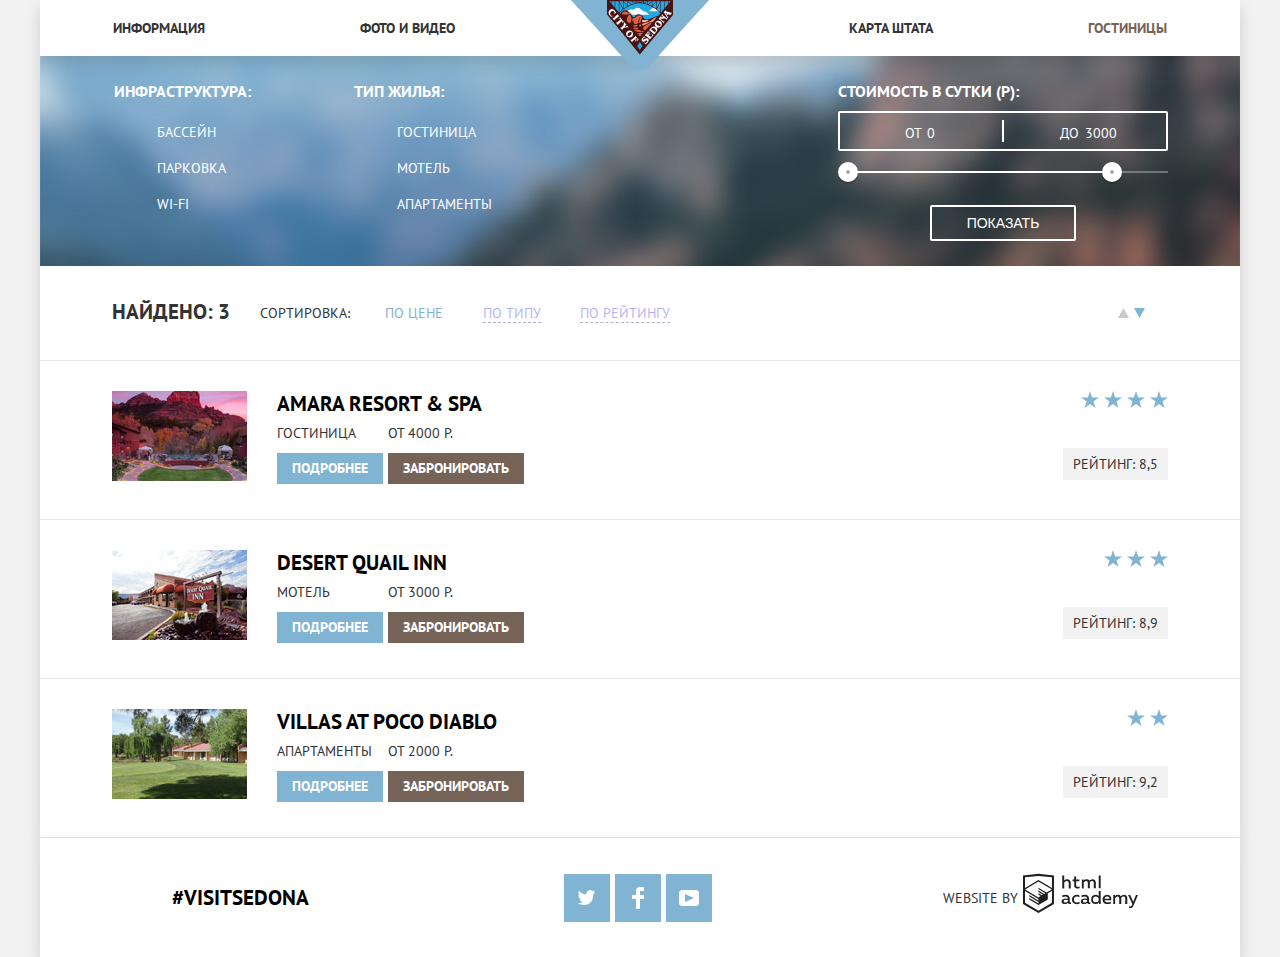
==== commit 16a3d66c: "завершаем вёрстку личного проекта" ====
--- a/hotels.html
+++ b/hotels.html
@@ -30,7 +30,7 @@
                 <li><a href="info.html">Информация</a></li>
                 <li><a href="photo-and-video.html">Фото и видео</a></li>
                 <li><a href="map.html">Карта штата</a></li>
-                <li><a>Гостиницы</a></li>
+                <li><a class="active">Гостиницы</a></li>
             </ul>
         </nav>
     </header>
@@ -43,27 +43,14 @@
                         <ul class="filters-form-wrappper">
                             <li class="filters-form-input">
                                 <input class="filters-form-checkbox" type="checkbox" name="pool" id="pool" checked>
-                                <svg xmlns="http://www.w3.org/2000/svg" width="27" height="23" viewBox="0 0 27 23">
-                                    <title>Чекбокс ON</title>
-                                    <path fill="#FFFFFF" d="M7.285 7.486l-2.829 2.829 7.783 7.783L26.171 4.166l-2.828-2.829-11.104 11.102z" />
-                                    <path fill="#FFFFFF" d="M21 20c0 .542-.458 1-1 1H3c-.542 0-1-.458-1-1V3c0-.542.458-1 1-1h16.908L21.493.415A2.96 2.96 0 0 0 20 0H3C1.35 0 0 1.35 0 3v17c0 1.65 1.35 3 3 3h17c1.65 0 3-1.35 3-3v-9.829l-2 2V20z" />
-                                </svg>
                                 <label class="filters-form-checkbox-label" for="pool">Бассейн</label>
                             </li>
                             <li class="filters-form-input">
                                 <input class="filters-form-checkbox" type="checkbox" name="parking" id="parking">
-                                <svg xmlns="http://www.w3.org/2000/svg" width="23" height="23" viewBox="0 0 23 23">
-                                    <title>Чекбокс OFF</title>
-                                    <path fill="#FFFFFF" d="M20 2c.542 0 1 .458 1 1v17c0 .542-.458 1-1 1H3c-.542 0-1-.458-1-1V3c0-.542.458-1 1-1h17m0-2H3C1.35 0 0 1.35 0 3v17c0 1.65 1.35 3 3 3h17c1.65 0 3-1.35 3-3V3c0-1.65-1.35-3-3-3z" />
-                                </svg>
                                 <label class="filters-form-checkbox-label" for="parking">Парковка</label>
                             </li>
                             <li class="filters-form-input">
                                 <input class="filters-form-checkbox" type="checkbox" name="wifi" id="wifi">
-                                <svg xmlns="http://www.w3.org/2000/svg" width="23" height="23" viewBox="0 0 23 23">
-                                    <title>Чекбокс OFF</title>
-                                    <path fill="#FFFFFF" d="M20 2c.542 0 1 .458 1 1v17c0 .542-.458 1-1 1H3c-.542 0-1-.458-1-1V3c0-.542.458-1 1-1h17m0-2H3C1.35 0 0 1.35 0 3v17c0 1.65 1.35 3 3 3h17c1.65 0 3-1.35 3-3V3c0-1.65-1.35-3-3-3z" />
-                                </svg>
                                 <label class="filters-form-checkbox-label" for="wifi">Wi-Fi</label>
                             </li>
                         </ul>
@@ -73,29 +60,14 @@
                         <ul class="filters-form-wrappper">
                             <li class="filters-form-input">
                                 <input class="filters-form-checkbox" type="checkbox" name="hotel" id="hotel" checked>
-                                <svg xmlns="http://www.w3.org/2000/svg" width="27" height="23" viewBox="0 0 27 23">
-                                    <title>Чекбокс ON</title>
-                                    <path fill="#FFFFFF" d="M7.285 7.486l-2.829 2.829 7.783 7.783L26.171 4.166l-2.828-2.829-11.104 11.102z" />
-                                    <path fill="#FFFFFF" d="M21 20c0 .542-.458 1-1 1H3c-.542 0-1-.458-1-1V3c0-.542.458-1 1-1h16.908L21.493.415A2.96 2.96 0 0 0 20 0H3C1.35 0 0 1.35 0 3v17c0 1.65 1.35 3 3 3h17c1.65 0 3-1.35 3-3v-9.829l-2 2V20z" />
-                                </svg>
                                 <label class="filters-form-checkbox-label" for="hotel">Гостиница</label>
                             </li>
                             <li class="filters-form-input">
                                 <input class="filters-form-checkbox" type="checkbox" name="motel" id="motel" checked>
-                                <svg xmlns="http://www.w3.org/2000/svg" width="27" height="23" viewBox="0 0 27 23">
-                                    <title>Чекбокс ON</title>
-                                    <path fill="#FFFFFF" d="M7.285 7.486l-2.829 2.829 7.783 7.783L26.171 4.166l-2.828-2.829-11.104 11.102z" />
-                                    <path fill="#FFFFFF" d="M21 20c0 .542-.458 1-1 1H3c-.542 0-1-.458-1-1V3c0-.542.458-1 1-1h16.908L21.493.415A2.96 2.96 0 0 0 20 0H3C1.35 0 0 1.35 0 3v17c0 1.65 1.35 3 3 3h17c1.65 0 3-1.35 3-3v-9.829l-2 2V20z" />
-                                </svg>
                                 <label class="filters-form-checkbox-label" for="motel">Мотель</label>
                             </li>
                             <li class="filters-form-input">
                                 <input class="filters-form-checkbox" type="checkbox" name="apartments" id="apartments" checked>
-                                <svg xmlns="http://www.w3.org/2000/svg" width="27" height="23" viewBox="0 0 27 23">
-                                    <title>Чекбокс ON</title>
-                                    <path fill="#FFFFFF" d="M7.285 7.486l-2.829 2.829 7.783 7.783L26.171 4.166l-2.828-2.829-11.104 11.102z" />
-                                    <path fill="#FFFFFF" d="M21 20c0 .542-.458 1-1 1H3c-.542 0-1-.458-1-1V3c0-.542.458-1 1-1h16.908L21.493.415A2.96 2.96 0 0 0 20 0H3C1.35 0 0 1.35 0 3v17c0 1.65 1.35 3 3 3h17c1.65 0 3-1.35 3-3v-9.829l-2 2V20z" />
-                                </svg>
                                 <label class="filters-form-checkbox-label" for="apartments">Апартаменты</label>
                             </li>
                         </ul>
--- a/css/main.css
+++ b/css/main.css
@@ -17,6 +17,11 @@
     text-decoration: none;
 }
 
+img {
+    max-width: 100%;
+    height: auto;
+}
+
 .main-navigation {
     font-weight: 700;
     color: #333333;
@@ -30,6 +35,7 @@
 
 .site-navigation a {
     display: inline-block;
+    vertical-align: middle;
     padding: 15px 0;
     color: #333333;
 }
@@ -226,8 +232,16 @@
 
 .search-form-text {
     width: 346px;
-    padding: 10px 10px;
-
+    padding: 15px 15px;
+    padding-right: 50px;
+}
+
+.search-form-title {
+    width: 110px;
+}
+
+.children-title {
+    text-align: center;
 }
 
 .search-form-text::placeholder,
@@ -236,18 +250,22 @@
 }
 
 .search-form {
-    width: 475px;
+    width: 568px;
+    box-sizing: border-box;
     display: flex;
     flex-wrap: wrap;
-
+    box-shadow: 0 7px 15px rgba(0, 1, 1, 0.15);
     padding: 55px;
     font-weight: 700;
     color: #000000;
+   /* display: none;*/
 }
 
 .search-form-block {
-    margin: 0;
-    display: flex;
+    position: relative;
+    margin: 0;
+    display: flex;
+    justify-content: space-between;
     margin-bottom: 30px;
 }
 
@@ -257,6 +275,7 @@
     background-color: #f2f2f2;
     border: none;
     text-transform: inherit;
+    box-sizing: border-box;
 
 
 }
@@ -266,11 +285,32 @@
 }
 
 .search-form-block label {
-
-    display: flex;
-    justify-content: flex-start;
     margin-top: 9px;
-    margin-right: 15px;
+
+}
+
+.search-form-calendar {
+    position: absolute;
+    top: 10px;
+    right: 10px;
+    margin: 0;
+    padding: 0;
+    border: 0;
+    outline: none;
+    background-color: transparent;
+}
+
+.search-form-calendar path {
+    fill: #a9a9a9;
+}
+
+.search-form-calendar:hover path,
+.search-form-calendar:focus path {
+    fill: #000000;
+}
+
+.search-form-calendar:active path {
+    fill: #81b3d2;
 }
 
 .search-form-amount {
@@ -281,6 +321,7 @@
 
 .footer-social ul {
     list-style: none;
+    padding: 0;
 }
 
 .footer-social a {
@@ -315,7 +356,7 @@
 }
 
 .button-htmlacademy:active path {
-    fill: #f2f2f2;
+    fill: #bdbbbc;
 }
 
 .footer-contacts a {
@@ -356,7 +397,7 @@
 .filters-form-checkbox-label {
     font-size: 14px;
     line-height: 21px;
-    padding-left: 15px;
+    padding-left: 45px;
     vertical-align: middle;
 
 }
@@ -509,6 +550,7 @@
     width: 1200px;
     margin: 0 auto;
     background-color: #ffffff;
+    box-shadow: 0 7px 15px rgba(0, 1, 1, 0.15);
 
 }
 
@@ -530,6 +572,7 @@
     display: flex;
     flex-direction: row;
     justify-content: space-between;
+    flex-wrap: wrap;
     align-items: center;
 }
 
@@ -695,6 +738,7 @@
     flex-direction: column;
     align-items: center;
     padding-top: 55px;
+
 }
 
 .hotel-search h2,
@@ -715,12 +759,7 @@
 .social-icon-wrapper {
     display: flex;
     flex-direction: row;
-    margin: 0 auto;
-}
-
-.social-icon-wrapper {
-    display: flex;
-    flex-direction: row;
+    flex-wrap: wrap;
     margin: 0 auto;
 }
 
@@ -739,7 +778,7 @@
 
 .catalog-result {
     font-size: 21px;
-    font-height: 26px;
+    line-height: 26px;
     font-weight: 700;
 }
 
@@ -1033,7 +1072,7 @@
 
 .price-controls label {
     display: inline-block;
-
+    vertical-align: middle;
     font-size: 14px;
     line-height: 38px;
     vertical-align: top;
@@ -1092,7 +1131,8 @@
 }
 
 .range-toggle:hover {
-    background: #1c4f80;
+    transform: scale(1.25);
+
 }
 
 .range-toggle-min {
@@ -1125,4 +1165,56 @@
     background: #ffffff;
 }
 
-/* ползунки закончились*/+/* ползунки закончились
+.filters-form-input {
+  position: relative;
+}
+.filters-form-input::before {
+  content: "";
+  position: absolute;
+  width: 10px;
+  height: 4px;
+ left:4px;
+  bottom:8px;
+  background-color: white;
+}
+.filters-form-input::after {
+  content: "";
+  position: absolute;
+  width: 20px;
+  height: 4px; 
+  left:7px;
+  bottom:11px;
+  background-color: white;
+}
+.filters-form-input::before {
+  transform: rotate(45deg);
+}
+
+.filters-form-input::after {
+  transform: rotate(-45deg);
+}*/
+.filters-form-checkbox-label {
+    position: relative;
+}
+
+.filters-form-checkbox-label::before {
+    content: '';
+    position: absolute;
+    left: 0px;
+    top: 0px;
+    width: 27px;
+    height: 23px;
+    background-image: url("../img/checkbox-off.svg");
+
+    background-repeat: no-repeat;
+}
+
+.filters-form-checkbox:checked~.filters-form-checkbox-label::before {
+    background-image: url("../img/checkbox-on.svg");
+}
+
+.filters-form-checkbox:disabled~.filters-form-checkbox-label::before {
+
+    opacity: 0.3;
+}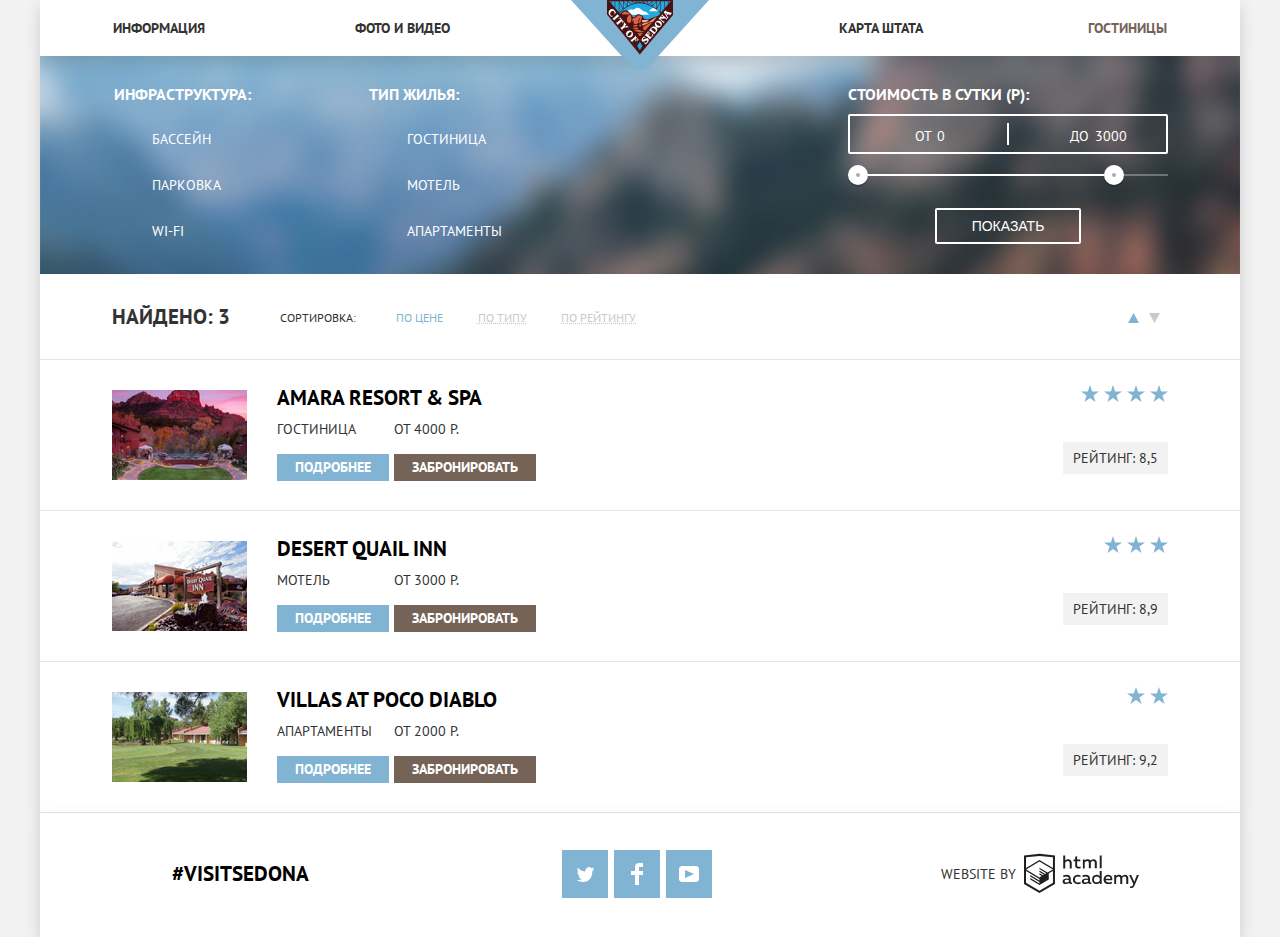
==== commit 08f5e0f0: "минимизация" ====
--- a/hotels.html
+++ b/hotels.html
@@ -6,7 +6,7 @@
     <title>HTML Academy: Седона-Отели</title>
     <link href="https://fonts.googleapis.com/css?family=PT+Sans:400,700&amp;subset=cyrillic" rel="stylesheet">
     <link href="css/normalize.css" rel="stylesheet">
-    <link href="css/main.css" rel="stylesheet">
+    <link href="css/main.min.css" rel="stylesheet">
 </head>
 
 <body>
@@ -126,13 +126,13 @@
                 </ul>
             </div>
             <ul class="catalog-sort-dir">
-                <li class="catalog-sort-dir-item">
+                <li class="catalog-sort-dir-item active">
                     <a href="catalog-top.html"><svg xmlns="http://www.w3.org/2000/svg" width="11" height="10" aria-label="Сортировка по возрастанию" viewBox="0 0 11 10">
                             <title>Вверх</title>
                             <path fill="#231F20" d="M5.5 0L0 10h11z" />
                         </svg></a>
                 </li>
-                <li class="catalog-sort-dir-item active">
+                <li class="catalog-sort-dir-item">
                     <a><svg xmlns="http://www.w3.org/2000/svg" width="11" height="10" aria-label="Сортировка по убыванию" viewBox="0 0 11 10">
                             <title>Вниз</title>
                             <path fill="#231F20" d="M5.5 10L0 0h11" />
@@ -271,7 +271,7 @@
             </div>
             <div class="footer-copyright">
                 <span>WEBSITE BY</span>
-                <a class="button-htmlacademy" aria-label="Сайт html academy" href="https://htmlacademy.ru">
+                <a class="button-htmlacademy button-htmlacademy-svg" aria-label="Сайт html academy" href="https://htmlacademy.ru">
                     <svg id="Layer_1" data-name="Layer 1" width="115" height="41" xmlns="http://www.w3.org/2000/svg" viewBox="0 0 108.08 36.85">
                         <title>Логотип HTML Academy</title>
                         <path d="M44.61,26.88a2,2,0,0,0,.55-0.1v1.33a3.25,3.25,0,0,1-1.18.21,1.67,1.67,0,0,1-1.67-1,4.84,4.84,0,0,1-3.14,1.08c-1.51,0-2.91-.83-2.91-2.55,0-2.13,2-2.79,3.71-2.79a11.08,11.08,0,0,1,2.17.25v-0.3c0-1-.76-1.77-2.19-1.77a7.42,7.42,0,0,0-3,.64v-1.7a10.21,10.21,0,0,1,3.19-.55c2.36,0,3.81,1.12,3.81,3.65v3a0.54,0.54,0,0,0,.49.59h0.17Zm-6.44-1.13A1.35,1.35,0,0,0,39.63,27h0.11a3.39,3.39,0,0,0,2.41-1V24.58a9.72,9.72,0,0,0-1.81-.21c-1,0-2.16.33-2.16,1.38h0Zm12.36-6.11a5,5,0,0,1,2.57.64V22a4.08,4.08,0,0,0-2.3-.7,2.75,2.75,0,1,0,0,5.49,5,5,0,0,0,2.43-.64v1.71a6.27,6.27,0,0,1-2.76.57A4.21,4.21,0,0,1,46,24.51q0-.21,0-0.41a4.32,4.32,0,0,1,4.18-4.46h0.38Zm12.17,7.24a2,2,0,0,0,.55-0.1v1.33a3.25,3.25,0,0,1-1.18.21,1.67,1.67,0,0,1-1.67-1,4.84,4.84,0,0,1-3.14,1.08c-1.51,0-2.91-.83-2.91-2.55,0-2.13,2-2.79,3.71-2.79a11.08,11.08,0,0,1,2.17.25v-0.3c0-1-.76-1.77-2.19-1.77a7.42,7.42,0,0,0-3,.64v-1.7a10.21,10.21,0,0,1,3.19-.55c2.36,0,3.81,1.12,3.81,3.65v3a0.54,0.54,0,0,0,.49.59h0.17Zm-6.44-1.13A1.35,1.35,0,0,0,57.73,27h0.11a3.39,3.39,0,0,0,2.41-1V24.58a9.72,9.72,0,0,0-1.81-.21c-1.06,0-2.16.33-2.16,1.38h0ZM73,16V28.2H71.35V26.88a3.88,3.88,0,0,1-3.19,1.54,4.4,4.4,0,0,1,0-8.78,3.81,3.81,0,0,1,3,1.3V16H73Zm-4.53,5.22a2.76,2.76,0,1,0,0,5.52A2.86,2.86,0,0,0,71.15,25V23A2.91,2.91,0,0,0,68.49,21.27ZM79,19.64c3.31,0,4.46,2.68,3.92,5.09H76.7c0.21,1.5,1.67,2.11,3.19,2.11a6.11,6.11,0,0,0,2.64-.59v1.6a7.14,7.14,0,0,1-3,.57C77,28.42,74.78,27,74.78,24a4.18,4.18,0,0,1,4-4.39H79Zm0.09,1.54a2.28,2.28,0,0,0-2.44,2.1v0.06H81.3A2,2,0,0,0,79.13,21.18Zm5.73,7V19.87h1.65v1a3.81,3.81,0,0,1,2.78-1.27A2.86,2.86,0,0,1,91.89,21a4.12,4.12,0,0,1,2.91-1.33A3.06,3.06,0,0,1,98,23V28.2h-1.9V23.05a1.59,1.59,0,0,0-1.42-1.75H94.42a2.8,2.8,0,0,0-2.07,1.12V28.2h-1.9V23.05A1.59,1.59,0,0,0,89,21.31H88.8a3,3,0,0,0-2.21,1.29v5.63H84.86Zm21.31-8.33h1.9l-3.91,9.46c-0.9,2.17-2.09,2.86-3.35,2.86a4.76,4.76,0,0,1-1.1-.14V30.46a2.86,2.86,0,0,0,.85.12c0.9,0,1.58-.64,2.07-1.9l0.17-.42-4-8.4h2l2.86,6.29ZM38.73,1.46V6.22a3.81,3.81,0,0,1,2.7-1.14,3.25,3.25,0,0,1,3.44,3.4v5.15H43V8.72a1.81,1.81,0,0,0-1.61-2h-0.3a2.93,2.93,0,0,0-2.32,1.39v5.52h-1.9V1.46h1.9ZM49.94,2.31v3h3V6.91h-3v3.81c0,1.1.5,1.46,1.58,1.46a4.49,4.49,0,0,0,1.69-.33v1.6A6.8,6.8,0,0,1,51,13.8a2.55,2.55,0,0,1-2.86-2.74V6.89H46.58V5.26h1.5V2.74Zm5.4,11.31V5.28H57v1A3.81,3.81,0,0,1,59.77,5a2.86,2.86,0,0,1,2.6,1.33A4.12,4.12,0,0,1,65.28,5,3.06,3.06,0,0,1,68.44,8.4v5.21h-1.9V8.46a1.59,1.59,0,0,0-1.42-1.75H64.89a2.8,2.8,0,0,0-2.07,1.12v5.78h-1.9V8.46A1.59,1.59,0,0,0,59.5,6.71H59.27A3,3,0,0,0,57.06,8v5.63H55.34ZM71.17,1.45H73V13.6H71.17V1.45ZM14.71,0H14.55L0,1.54V28.21l14.55,8.66,14.55-8.66V1.54Zm12.5,27.1L14.55,34.64,1.9,27.12V16.18l12.59,7.5V25L5.86,19.9v1.31l8.68,5.21v1.39L5.87,22.65V24l8.68,5.21,8.75-5.24V18.31L27.2,16V27.12Zm0-12.53-3.48,2-1.6,1L14.51,13v1.31L21,18.23H21l-0.14.09-1,.54-5.37-3.2V17l4.24,2.52-1,.67-3.2-1.9v1.31l2.1,1.24L14.5,22.1,2,14.65,14.51,7.11Zm0-1.32L14.49,5.76,1.91,13.25v-10L14.56,1.92,27.21,3.25v10h0Z" transform="translate(0 -0.02)" fill="#231f20" />
--- a/css/main.min.css
+++ b/css/main.min.css
@@ -0,0 +1 @@
+body {margin: 0;font-family: "PT Sans", Arial, sans-serif;font-size: 14px;line-height: 26px;font-weight: 400;color: #333333;text-transform: uppercase;background-color: #f2f2f2;background-position: top center;background-repeat: no-repeat;}a {text-decoration: none;}img {max-width: 100%;height: auto;}.main-navigation {font-weight: 700;color: #333333;background-color: #ffffff;}.site-navigation {list-style: none;}.site-navigation a {display: inline-block;vertical-align: middle;padding: 15px 0;color: #333333;}.site-navigation a:hover, .site-navigation a:focus {color: #81b3d2;}.site-navigation a:active {color: #cacaca;}.site-navigation .active {color: #766357;}.intro-header {color: #333333;background-color: #6fa1c3;background-image: url("../img/intro-background.jpg");background-position: top center;background-repeat: no-repeat;}.intro h2 {font-size: 21px;line-height: 26px;font-weight: 700;margin: 0;padding-bottom: 27px;}.advantages {color: #ffffff;background-color: #81b3d2;}.advantages h3 {font-size: 21px;line-height: 21px;font-weight: 700;color: #ffffff;margin: 0;}.advantages-list {list-style: none;color: #333333;background-color: #ffffff;margin: 0;}.advantages-list h4 {font-size: 21px;line-height: 21px;font-weight: 700;margin: 0;}.attractions {color: #ffffff;background-color: #81b3d2;}.attractions h3 {font-size: 21px;line-height: 21px;font-weight: 400;color: #ffffff;margin: 0;}.attractions-list {list-style: none;color: #333333;background-color: #eeeeee;margin: 0;}.hotel-search h2 {font-size: 30px;line-height: 36px;font-weight: 700;color: #000000;}.hotel-search {font-size: 14px;line-height: 24px;color: #333333;}.button {font: inherit;text-align: center;color: #ffffff;vertical-align: middle;text-transform: uppercase;border: none;}.hotel-search-button {width: 568px;height: 86px;font-size: 21px;line-height: 26px;font-weight: 700;z-index: 2;background-color: #766357;}.hotel-search-button:hover, .hotel-search-button:focus {background-color: #604e43;}.hotel-search-button:active {color: rgba(255, 255, 255, 30%);background-color: #503e33;}.button-submit {width: 458px;height: 58px;font-size: 21px;line-height: 26px;font-weight: 700;margin-top: 26px;background-color: #81b3d2;}.button-submit:hover, .button-submit:focus {background-color: #669ec0;}.button-submit:active {color: rgba(255, 255, 255, 30%);background-color: #5496bd;}.search-form-text {border: 2px solid #f2f2f2;}.search-form input:hover {background-color: #ebebeb;border: 2px solid #ebebeb;}.search-form input:focus {border: 2px solid #ebebeb;background-color: #ffffff;outline: 0;outline-offset: 0;}.search-form-button-minus, .search-form-button-plus {border: 2px solid #f2f2f2;width: 38px;height: 38px;padding: 0;font-size: 21px;line-height: 26px;font-weight: 700;color: #a9a9a9;background-color: #f2f2f2;border: none;}.search-form-button-minus:hover, .search-form-button-plus:hover, .search-form-button-minus:focus, .search-form-button-plus:focus {border: 2px solid #ebebeb;color: #000000;}.search-form-button-minus:active, .search-form-button-plus:active {border: 2px solid #ebebeb;color: #81b3d2;}.search-form-number {width: 38px;height: 38px;padding: 0;}.search-form-text {width: 346px;padding: 9px 10px;padding-right: 50px;}.search-form-block input {color: #000000;font-weight: 700;background-color: #f2f2f2;text-transform: inherit;box-sizing: border-box;}.search-form-title {width: 112px;}.search-form-amount .children-title {padding-left: 45px;box-sizing: border-box;}.search-form-text::placeholder, .search-form-number::placeholder {color: #000000;}.search-form {width: 568px;box-sizing: border-box;display: flex;flex-wrap: wrap;box-shadow: 0 7px 15px rgba(0, 1, 1, 0.15);padding: 55px;font-weight: 700;color: #000000;position: absolute;background-color: #ffffff;top:290px;}.search-form-block {position: relative;margin: 0;display: flex;justify-content: space-between;margin-bottom: 29px;}.search-form-number {text-align: center;border: none;}.search-form-block label {margin-top: 8px;padding-left: 2px;}.search-form-calendar {position: absolute;top: 9px;right: 10px;margin: 0;padding: 0;border: 0;outline: none;background-color: transparent;}.search-form-calendar path {fill: #a9a9a9;}.search-form-calendar:hover path, .search-form-calendar:focus path {fill: #000000;}.search-form-calendar:active path {fill: #81b3d2;}.search-form-amount {display: flex;flex-direction: row;width: 235px;}.footer-social ul {list-style: none;padding: 0;}.footer-social a {background: #81b3d2;}.social-button {display: inline-flex;width: 46px;height: 48px;align-items: center;justify-content: center;margin-right: 6px;}.social-button:hover, .social-button:focus {background-color: #669ec0;}.social-button:active path {fill: rgba(255, 255, 255, 30%);}.social-button:active {background-color: #5496bd;}.button-htmlacademy:hover path, .button-htmlacademy:focus path {fill: #81b3d2;}.button-htmlacademy:active path {fill: #bdbbbc;}.button-htmlacademy-svg {padding-top: 7px;margin-left: 3px;}.footer-contacts a {font-size: 21px;line-height: 26px;font-weight: 700;color: #000000;}.paragraph, .paragraph p, .paragraph h3, .paragraph h4 {margin: 0;}.filters-form {color: #ffffff;background-color: #6fa1c3;background-image: url("../img/filter-background.jpg");background-position: top center;background-repeat: no-repeat;padding: 28px 0 30px 0;}.filters-form ul {list-style: none;}.filters-form legend, .filters-form-price {font-size: 16px;line-height: 21px;font-weight: 700;}.filters-form-checkbox-label {font-size: 14px;line-height: 21px;padding-left: 40px;vertical-align: middle;}.filters-form-input-text {background-color: transparent;border: 2px solid #ffffff;}.filters-form-interval input {font: inherit;color: #ffffff;}.filters-form-button {width: 133px;height: 32px;background-color: transparent;border: 2px solid #ffffff;}.filters-form-button:hover, .filters-form-button:focus {color: #000000;background-color: #ffffff;}.catalog-header ul {list-style: none;}.catalog-sort-type{font-family: inherit;font-size: 12px;line-height: 18px;}.catalog-sort-type a {color: #cacaca;text-decoration: underline;text-decoration-style: dotted;}.catalog-sort-type .active {text-decoration:none;color: #81b3d2;}.catalog-sort-type .active:hover, .catalog-sort-type .active:focus {text-decoration:none;color: #81b3d2;}.catalog-sort-type a:hover, .catalog-sort-type a:focus {color: #81b3d2;text-decoration: underline;text-decoration-style: dotted;;}.catalog-sort-type a:active {color: #000000;text-decoration:none;}.hotel-name h1 {font-size: 21px;line-height: 26px;font-weight: 700;}.hotel-name .name {color: #000000;}.hotel-name .name:hover, .hotel-name .name:focus {color: #81b3d2;}.hotel-name .name:active {color: #cacaca;}.booking-button {padding: 3px 18px;font-size: 14px;line-height: 21px;font-weight: 700;display: block;background-color: #766357;color: #fff;}.booking-button:hover, .booking-button:focus {background-color: #604e43;}.booking-button:active {color: rgba(255, 255, 255, 30%);background-color: #503e33;}.hotel-button {padding:3px 18px;margin-right: 5px;display: block;font-size: 14px;line-height: 21px;font-weight: 700;background-color: #81b3d2;}.hotel-info span {display: block;margin-bottom: 12px;}.hotel-booking span {display: block;margin-bottom: 12px;}.hotel-button:hover, .hotel-button:focus {background-color: #669ec0;}.hotel-button:active {color: rgba(255, 255, 255, 30%);background-color: #5496bd;}.stars-rating {margin-bottom: 40px;display: flex;justify-content: flex-end;}.stars-rating svg {padding-left: 5px;}.container {width: 1200px;margin: 0 auto;background-color: #ffffff;box-shadow: 0 7px 15px rgba(0, 1, 1, 0.15);}.site-navigation {margin: 0;padding: 0;display: flex;justify-content: space-between;}.main-navigation {padding: 0 73px;}.site-navigation-left, .site-navigation-right {width: 340px;display: flex;flex-direction: row;justify-content: space-between;flex-wrap: wrap;align-items: center;}.main-header {position: relative;}.main-header-logo {position: absolute;left: 50%;transform: translate(-50%);z-index: 2;}.intro-header {position: relative;display: flex;flex-direction: column;justify-content: center;align-items: center;background-position-y: -55px ;}.mask {position: absolute;bottom: -2px;}.intro {margin: 0;display: flex;flex-direction: column;align-items: center;padding: 60px 0 50px 0;}.intro-title, .intro-text {text-align: center;width: 575px;}.advantages {display: flex;justify-content: space-between;}.advantages-description {width: 400px;display: flex;justify-content: center;flex-direction: column;text-align: center;padding: 0 55px;}.advantages-description h3 {margin-bottom: 20px;margin-top: 15px;padding: 0 50px;}.advantages-description span {margin-bottom: 20px;}.advantages-description p {line-height: 21px;margin-bottom: 30px;}.advantages-list {display: flex;justify-content: space-around;margin: 0;padding: 0;}.advantages-list p {line-height: 21px;}.advantages-item {display: flex;width: 400px;justify-content: center;flex-direction: column;align-items: center;text-align: center;padding: 60px 55px 80px 55px;}.advantages-item h4, .advantages-icon {margin-bottom: 25px;}.advantages-icon p {line-height: 21px;}.attractions {display: flex;justify-content: space-between;}.attractions-description {width: 400px;order: 2;display: flex;justify-content: center;flex-direction: column;text-align: center;padding: 0 45px;}.attractions-description h3 {margin-bottom: 20px;margin-top: 15px;padding: 0 80px;}.attractions-description span {margin-bottom: 20px;}.attractions-description p {line-height: 21px;margin-bottom: 30px;}.attractions-list {display: flex;justify-content: space-around;margin: 0;padding: 0;}.attractions-item {display: flex;width: 400px;justify-content: center;flex-direction: column;align-items: center;text-align: center;padding: 45px 75px 60px 75px;}.attractions-item h3 {font-size: 21px;line-height: 21px;font-weight: 700;margin: 0;margin-bottom: 25px;padding: 0 50px;}.attractions-item span {margin-bottom: 18px;}.attractions-item p {line-height: 21px;}.hotel-search {margin: 0;display: flex;flex-direction: column;align-items: center;padding-top: 45px;position: relative;}.hotel-search h2, .hotel-search p {width: 575px;margin: 0;text-align: center;}.hotel-search h2 {padding-bottom: 25px;}.hotel-search p {padding-bottom: 50px;}.social-icon-wrapper {display: flex;flex-direction: row;flex-wrap: wrap;margin: 0 auto;}.filters-form fieldset {padding: 0;}.catalog-header {padding: 17px 72px 14px 72px;display: flex;justify-content: space-between;align-items: center;flex-direction: row;border-bottom: 1px solid #e5e5e5;}.catalog-result {font-size: 21px;line-height: 26px;font-weight: 700;}.catalog-sort-text, .catalog-sort-type-list {padding: 0;margin: 0;}.catalog-result-wrapper {margin-right: 50px;}.catalog-sort-type-list {display: flex;flex-direction: row;}.catalog-sort-dir {width: 40px;margin-left: auto;}.catalog-sort-dir .catalog-sort-dir-item:first-child {margin-right: 10px;}.catalog-sort-dir-item path {fill: #cacaca;}.catalog-sort-dir-item:hover path, .catalog-sort-dir-item:focus path {fill: #000000;}.catalog-sort-dir-item:active path {fill: #81b3d2;}.catalog-sort-dir .active path {fill: #81b3d2;}.active:hover path, .active:focus path {fill:#81b3d2;}.catalog-sort-text {margin-right: 40px;}.visually-hidden:not(:focus):not(:active) {position: absolute;width: 1px;height: 1px;margin: -1px;border: 0;padding: 0;white-space: nowrap;clip-path: inset(100%);clip: rect(0 0 0 0);overflow: hidden;}.filters-form-input input[type="checkbox"] {position: absolute;width: 1px;height: 1px;margin: -1px;border: 0;padding: 0;white-space: nowrap;clip-path: inset(100%);clip: rect(0 0 0 0);overflow: hidden;}.site-navigation li:nth-child(2) {margin-right: 240px;}.site-navigation li:nth-child(3) {margin-right: 15px;}.filters-form .positioner {display: flex;justify-content: space-between;flex-direction: row;}.filters-form-column-infro, .filters-form-column-type {padding: 0;margin: 0;width: 255px;}.filters-container legend {margin-bottom: 24px;}.filters-form-input {margin-bottom: 25px;display: flex;align-items: center;}.filters-form-input:last-child {margin-bottom: 0;}.filters-form-column-price {width: 330px;}.filters-form-wrappper {padding: 0;margin: 0;}.filters-container {width: 525px;display: flex;flex-direction: row;}.filters-container fieldset {border: 0 none;}.catalog-sort-type {display: flex;flex-direction: row;}.catalog-sort-type-list {width: 240px;display: flex;justify-content: space-between;flex-direction: row;}.catalog-wrapper {justify-content: space-between;display: flex;flex-direction: row;}.positioner {padding: 0px 72px;}.catalog-sort-dir {display: flex;flex-direction: row;}.hotel-image {margin: 0;}.hotel-name h1 {padding-bottom: 5px;margin: 0;}.hotel {display: flex;flex-direction: row;border-bottom: 1px solid #e5e5e5;padding: 25px 72px 22px 72px;}.hotel-image {margin-right: 30px;margin-top: 5px;}.hotel-description {display: flex;flex-direction: row;}.hotel-rating {margin-left: auto;}.hotel-rating span {background-color: #f2f2f2;display: block;padding: 3px 10px;}.footer {display: flex;width: 1200px;margin: 0 auto;margin-top: -120px;bottom: 0px;opacity: 0.9;background-color: #ffffff;padding: 32px 0;}.main-footer-wrapper {display: flex;justify-content: space-around;margin: 0;padding: 33px 0 35px 0;}.footer-contacts, .footer-social, .footer-copyright {display: flex;width: 400px;justify-content: center;align-items: center;text-align: center;flex-direction: row;}.footer-copyright span {margin-right: 5px;}.filter-range {width: 320px;color: #ffffff;text-transform: uppercase;}.filter-range-title {margin-bottom: 9px;font-weight: 600;font-size: 16px;line-height: 21px;}.price-controls {position: relative;height: 36px;margin-bottom: 20px;font-size: 0;border: 2px solid #ffffff;border-radius: 2px;}.price-controls::after {content: "";position: absolute;top: 50%;left: 50%;width: 2px;height: 22px;background: #ffffff;transform: translate(-50%, -50%);}.price-controls label {display: inline-block;vertical-align: middle;font-size: 14px;line-height: 38px;vertical-align: top;cursor: pointer;}.price-controls .min-price, .price-controls .max-price {width: 90px;padding-left: 65px;}.price-controls input {width: 50px;margin: 0;color: inherit;font: inherit;background: none;border: none;}.range-controls {position: relative;margin-bottom: 32px;}.range-controls .scale {height: 2px;background: rgba(255, 255, 255, 0.3);}.range-controls .bar {width: 80%;height: 2px;background: #ffffff;}.range-toggle {position: absolute;top: -9px;width: 4px;height: 4px;background: #ababab;border: 8px solid #ffffff;border-radius: 50%;box-shadow: 0 2px 1px 0 rgba(0, 1, 1, 0.2);cursor: pointer;}.range-toggle:hover {transform: scale(1.25);}.range-toggle-min {left: 0;}.range-toggle-max {left: 80%;}.btn-transparent {display: block;margin: 0 auto;padding: 6px 35px;font-size: 14px;line-height: 20px;color: #ffffff;text-transform: uppercase;background: transparent;border: 2px solid #ffffff;border-radius: 2px;cursor: pointer;}.btn-transparent:hover {color: #000000;background: #ffffff;}.filters-form-checkbox-label {position: relative;}.filters-form-checkbox-label::before {content: '';position: absolute;left: 0px;top: 0px;width: 27px;height: 23px;background-image: url("../img/checkbox-off.svg");background-repeat: no-repeat;}.filters-form-checkbox:checked~.filters-form-checkbox-label::before {background-image: url("../img/checkbox-on.svg");}.filters-form-checkbox:disabled~.filters-form-checkbox-label::before {opacity: 0.3;}@keyframes bounce {0% {transform: translateY(-100px);}30% {transform: translateY(-30px);}90% {transform: translateY(-5px);}100% {transform: translateY(0);}}.modal{display: none;}.modal-show {animation-name: bounce;animation-duration: 0.6s;}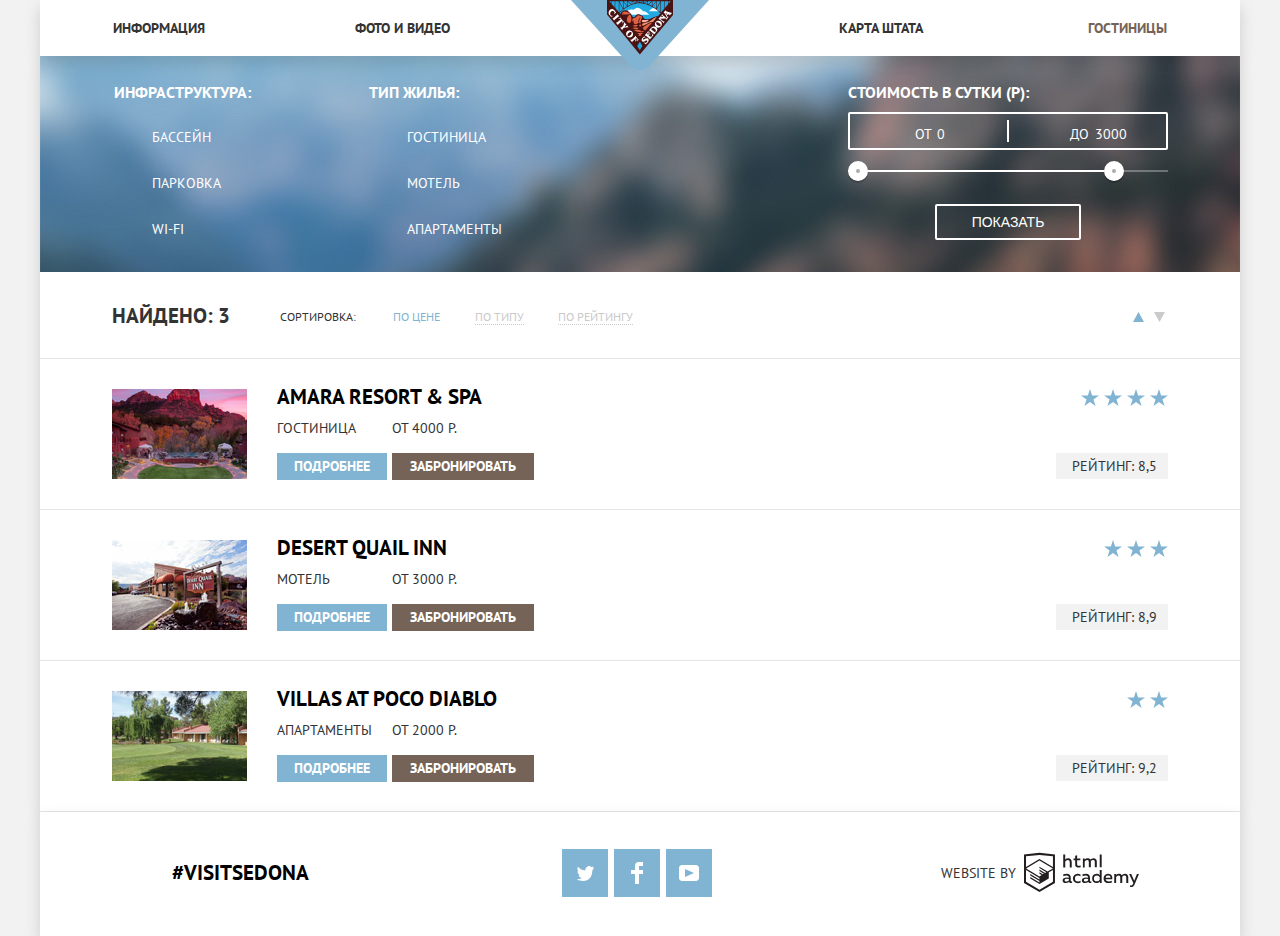
==== commit b118c100: "исправлено" ====
--- a/hotels.html
+++ b/hotels.html
@@ -27,10 +27,10 @@
         </a>
         <nav class="main-navigation">
             <ul class="site-navigation">
-                <li><a href="info.html">Информация</a></li>
-                <li><a href="photo-and-video.html">Фото и видео</a></li>
-                <li><a href="map.html">Карта штата</a></li>
-                <li><a class="active">Гостиницы</a></li>
+                <li><a href="info.html" aria-label="Информация">Информация</a></li>
+                <li><a href="photo-and-video.html" aria-label="Фото и видео">Фото и видео</a></li>
+                <li><a href="map.html" aria-label="Карта штата">Карта штата</a></li>
+                <li><a class="active" aria-label="Гостиницы">Гостиницы</a></li>
             </ul>
         </nav>
     </header>
@@ -42,16 +42,16 @@
                         <legend>Инфраструктура:</legend>
                         <ul class="filters-form-wrappper">
                             <li class="filters-form-input">
-                                <input class="filters-form-checkbox" type="checkbox" name="pool" id="pool" checked>
-                                <label class="filters-form-checkbox-label" for="pool">Бассейн</label>
-                            </li>
-                            <li class="filters-form-input">
-                                <input class="filters-form-checkbox" type="checkbox" name="parking" id="parking">
-                                <label class="filters-form-checkbox-label" for="parking">Парковка</label>
-                            </li>
-                            <li class="filters-form-input">
-                                <input class="filters-form-checkbox" type="checkbox" name="wifi" id="wifi">
-                                <label class="filters-form-checkbox-label" for="wifi">Wi-Fi</label>
+                                <input class="filters-form-checkbox" type="checkbox" tabindex="-1" name="pool" id="pool" checked>
+                                <label class="filters-form-checkbox-label" tabindex="0" for="pool">Бассейн</label>
+                            </li>
+                            <li class="filters-form-input">
+                                <input class="filters-form-checkbox" type="checkbox" tabindex="-1" name="parking" id="parking">
+                                <label class="filters-form-checkbox-label" tabindex="0" for="parking">Парковка</label>
+                            </li>
+                            <li class="filters-form-input">
+                                <input class="filters-form-checkbox" type="checkbox" tabindex="-1" name="wifi" id="wifi">
+                                <label class="filters-form-checkbox-label" tabindex="0" for="wifi">Wi-Fi</label>
                             </li>
                         </ul>
                     </fieldset>
@@ -59,16 +59,16 @@
                         <legend>Тип жилья:</legend>
                         <ul class="filters-form-wrappper">
                             <li class="filters-form-input">
-                                <input class="filters-form-checkbox" type="checkbox" name="hotel" id="hotel" checked>
-                                <label class="filters-form-checkbox-label" for="hotel">Гостиница</label>
-                            </li>
-                            <li class="filters-form-input">
-                                <input class="filters-form-checkbox" type="checkbox" name="motel" id="motel" checked>
-                                <label class="filters-form-checkbox-label" for="motel">Мотель</label>
-                            </li>
-                            <li class="filters-form-input">
-                                <input class="filters-form-checkbox" type="checkbox" name="apartments" id="apartments" checked>
-                                <label class="filters-form-checkbox-label" for="apartments">Апартаменты</label>
+                                <input class="filters-form-checkbox" type="checkbox" tabindex="-1" name="hotel" id="hotel" checked>
+                                <label class="filters-form-checkbox-label" tabindex="0" for="hotel">Гостиница</label>
+                            </li>
+                            <li class="filters-form-input">
+                                <input class="filters-form-checkbox" type="checkbox" tabindex="-1" name="motel" id="motel" checked>
+                                <label class="filters-form-checkbox-label" tabindex="0" for="motel">Мотель</label>
+                            </li>
+                            <li class="filters-form-input">
+                                <input class="filters-form-checkbox" type="checkbox" tabindex="-1" name="apartments" id="apartments" checked>
+                                <label class="filters-form-checkbox-label" tabindex="0" for="apartments">Апартаменты</label>
                             </li>
                         </ul>
                     </fieldset>
@@ -115,25 +115,25 @@
                 <p class="catalog-sort-text">Сортировка:</p>
                 <ul class="catalog-sort-type-list">
                     <li class="catalog-sort-type-item">
-                        <a class="catalog-sort-type-link active">По цене</a>
+                        <a class="catalog-sort-type-link active" aria-label="Сортировка по цене">По цене</a>
                     </li>
                     <li class="sort-type-item">
-                        <a href="type-sort.html">По типу</a>
+                        <a href="type-sort.html" aria-label="Сортировка по типу">По типу</a>
                     </li>
                     <li class="sort-type-item">
-                        <a href="rate-sort.html">По рейтингу</a>
+                        <a href="rate-sort.html" aria-label="Сортировка по рейтингу">По рейтингу</a>
                     </li>
                 </ul>
             </div>
             <ul class="catalog-sort-dir">
                 <li class="catalog-sort-dir-item active">
-                    <a href="catalog-top.html"><svg xmlns="http://www.w3.org/2000/svg" width="11" height="10" aria-label="Сортировка по возрастанию" viewBox="0 0 11 10">
+                    <a title="Сортировка по возрастанию"><svg xmlns="http://www.w3.org/2000/svg" width="11" height="10" aria-label="Сортировка по возрастанию" viewBox="0 0 11 10">
                             <title>Вверх</title>
                             <path fill="#231F20" d="M5.5 0L0 10h11z" />
                         </svg></a>
                 </li>
                 <li class="catalog-sort-dir-item">
-                    <a><svg xmlns="http://www.w3.org/2000/svg" width="11" height="10" aria-label="Сортировка по убыванию" viewBox="0 0 11 10">
+                   <a title="Сортировка по убыванию"> <svg xmlns="http://www.w3.org/2000/svg" width="11" height="10" aria-label="Сортировка по убыванию" viewBox="0 0 11 10">
                             <title>Вниз</title>
                             <path fill="#231F20" d="M5.5 10L0 0h11" />
                         </svg></a>
@@ -146,15 +146,15 @@
                 <img src="img/hotel-image-amara.jpg" width="135" height="90" alt="Amara Resort & Spa">
             </figure>
             <div class="hotel-name">
-                <h1><a href="amara-resort-and-spa.html" class="name">Amara Resort &amp; Spa</a></h1>
+                <h1><a href="amara-resort-and-spa.html" class="name" aria-label="Amara Resort Spa">Amara Resort &amp; Spa</a></h1>
                 <div class="hotel-description">
                     <div class="hotel-info">
                         <span>Гостиница</span>
-                        <a href="amara-resort-and-spa.html" class="button hotel-button">Подробнее</a>
+                        <a href="amara-resort-and-spa.html" class="button hotel-button" aria-label="Подробнее">Подробнее</a>
                     </div>
                     <div class="hotel-booking">
                         <span>От 4000 р.</span>
-                        <a href="booking-hotel-amara.html" class="button booking-button">Забронировать</a>
+                        <a href="booking-hotel-amara.html" class="button booking-button" aria-label="Забронировать">Забронировать</a>
                     </div>
                 </div>
             </div>
@@ -185,15 +185,15 @@
                 <img src="img/hotel-image-desert.jpg" width="135" height="90" alt="Desert Quail Inn">
             </figure>
             <div class="hotel-name">
-                <h1><a href="desert-quail-inn.html" class="name">Desert Quail Inn</a></h1>
+                <h1><a href="desert-quail-inn.html" class="name" aria-label="Desert Quail Inn">Desert Quail Inn</a></h1>
                 <div class="hotel-description">
                     <div class="hotel-info">
                         <span>Мотель</span>
-                        <a href="desert-quail-inn.html" class="button hotel-button">Подробнее</a>
+                        <a href="desert-quail-inn.html" class="button hotel-button" aria-label="Подробнее">Подробнее</a>
                     </div>
                     <div class="hotel-booking">
                         <span>От 3000 р.</span>
-                        <a href="booking-hotel-desert.html" class="button booking-button">Забронировать</a>
+                        <a href="booking-hotel-desert.html" class="button booking-button" aria-label="Забронировать">Забронировать</a>
                     </div>
                 </div>
             </div>
@@ -219,15 +219,15 @@
                 <img src="img/hotel-image-villas.jpg" width="135" height="90" alt="Villas at Poco Diablo">
             </figure>
             <div class="hotel-name">
-                <h1><a href="villas-at-poco-diablo.html" class="name">Villas at Poco Diablo</a></h1>
+                <h1><a href="villas-at-poco-diablo.html" class="name"  aria-label="Villas at Poco Diablo">Villas at Poco Diablo</a></h1>
                 <div class="hotel-description">
                     <div class="hotel-info">
                         <span>Апартаменты</span>
-                        <a href="villas-at-poco-diablo.html" class="button hotel-button">Подробнее</a>
+                        <a href="villas-at-poco-diablo.html" class="button hotel-button" aria-label="Подробнее">Подробнее</a>
                     </div>
                     <div class="hotel-booking">
                         <span>От 2000 р.</span>
-                        <a href="booking-hotel-villas.html" class="button booking-button">Забронировать</a>
+                        <a href="booking-hotel-villas.html" class="button booking-button" aria-label="Забронировать">Забронировать</a>
                     </div>
                 </div>
             </div>
@@ -252,17 +252,17 @@
             </div>
             <div class="footer-social">
                 <ul class="social-icon-wrapper">
-                    <li><a class="social-button" href="#">
+                    <li><a class="social-button" title="Седона в Твиттер" aria-label="Седона в Твиттер" href="#">
                             <svg xmlns="http://www.w3.org/2000/svg" xmlns:xlink="http://www.w3.org/1999/xlink" width="17" height="15" viewBox="0 0 17 15">
                                 <title>Седона в Твиттер</title>
                                 <path fill="#FFF" d="M10.95.144c1.685-.496 2.984.27 3.577 1.179.673-.231 1.331-.481 2.011-.708a2.345 2.345 0 0 1-.857 1.768c.685.17 1.304-.491 1.304-.491-.169 1-1.006 1.788-1.563 2.024-.231 6.75-3.175 11.217-10.077 11.082h-.446c-.41 0-4.164-.46-4.898-1.887 2.271.196 3.893-.422 4.693-1.177-.96-.3-2.679-.477-2.979-2.95.349.106.564.228 1.19.119C1.705 8.247.374 7.53.448 5.33c.285.328 1.067.536 1.34.472C1.085 5.561-.182 2.442.894.85c1.818 1.854 3.735 3.606 7.152 3.773C8.254 2.33 9.183.793 10.95.144z" />
                             </svg>
                         </a></li>
-                    <li><a class="social-button" href="#"><svg xmlns="http://www.w3.org/2000/svg" width="12" height="22" viewBox="0 0 12 22">
+                    <li><a class="social-button" title="Седона на Фейсбук" aria-label="Седона на Фейсбук" href="#"><svg xmlns="http://www.w3.org/2000/svg" width="12" height="22" viewBox="0 0 12 22">
                                 <title>Седона на Фейсбук</title>
                                 <path fill="#FFF" d="M12 4V0H8a4 4 0 0 0-4 4v4H0v4h4v10h4V12h4V8H8V4h4z" />
                             </svg></a></li>
-                    <li><a class="social-button" href="#"><svg xmlns="http://www.w3.org/2000/svg" xmlns:xlink="http://www.w3.org/1999/xlink" width="20" height="16" viewBox="0 0 20 16">
+                    <li><a class="social-button" title="Седона на Ютюб" aria-label="Седона на Ютюб" href="#"><svg xmlns="http://www.w3.org/2000/svg" xmlns:xlink="http://www.w3.org/1999/xlink" width="20" height="16" viewBox="0 0 20 16">
                                 <title>Седона на Ютюб</title>
                                 <path fill="#FFF" d="M17 0H3C1.35 0 0 1.35 0 3v10c0 1.65 1.35 3 3 3h14c1.65 0 3-1.35 3-3V3c0-1.65-1.35-3-3-3zM6.027 11.998V4.002L15.014 8l-8.987 3.998z" />
                             </svg>
@@ -271,7 +271,7 @@
             </div>
             <div class="footer-copyright">
                 <span>WEBSITE BY</span>
-                <a class="button-htmlacademy button-htmlacademy-svg" aria-label="Сайт html academy" href="https://htmlacademy.ru">
+                <a class="button-htmlacademy button-htmlacademy-svg" aria-label="Сайт html academy" href="https://htmlacademy.ru/intensive/htmlcss">
                     <svg id="Layer_1" data-name="Layer 1" width="115" height="41" xmlns="http://www.w3.org/2000/svg" viewBox="0 0 108.08 36.85">
                         <title>Логотип HTML Academy</title>
                         <path d="M44.61,26.88a2,2,0,0,0,.55-0.1v1.33a3.25,3.25,0,0,1-1.18.21,1.67,1.67,0,0,1-1.67-1,4.84,4.84,0,0,1-3.14,1.08c-1.51,0-2.91-.83-2.91-2.55,0-2.13,2-2.79,3.71-2.79a11.08,11.08,0,0,1,2.17.25v-0.3c0-1-.76-1.77-2.19-1.77a7.42,7.42,0,0,0-3,.64v-1.7a10.21,10.21,0,0,1,3.19-.55c2.36,0,3.81,1.12,3.81,3.65v3a0.54,0.54,0,0,0,.49.59h0.17Zm-6.44-1.13A1.35,1.35,0,0,0,39.63,27h0.11a3.39,3.39,0,0,0,2.41-1V24.58a9.72,9.72,0,0,0-1.81-.21c-1,0-2.16.33-2.16,1.38h0Zm12.36-6.11a5,5,0,0,1,2.57.64V22a4.08,4.08,0,0,0-2.3-.7,2.75,2.75,0,1,0,0,5.49,5,5,0,0,0,2.43-.64v1.71a6.27,6.27,0,0,1-2.76.57A4.21,4.21,0,0,1,46,24.51q0-.21,0-0.41a4.32,4.32,0,0,1,4.18-4.46h0.38Zm12.17,7.24a2,2,0,0,0,.55-0.1v1.33a3.25,3.25,0,0,1-1.18.21,1.67,1.67,0,0,1-1.67-1,4.84,4.84,0,0,1-3.14,1.08c-1.51,0-2.91-.83-2.91-2.55,0-2.13,2-2.79,3.71-2.79a11.08,11.08,0,0,1,2.17.25v-0.3c0-1-.76-1.77-2.19-1.77a7.42,7.42,0,0,0-3,.64v-1.7a10.21,10.21,0,0,1,3.19-.55c2.36,0,3.81,1.12,3.81,3.65v3a0.54,0.54,0,0,0,.49.59h0.17Zm-6.44-1.13A1.35,1.35,0,0,0,57.73,27h0.11a3.39,3.39,0,0,0,2.41-1V24.58a9.72,9.72,0,0,0-1.81-.21c-1.06,0-2.16.33-2.16,1.38h0ZM73,16V28.2H71.35V26.88a3.88,3.88,0,0,1-3.19,1.54,4.4,4.4,0,0,1,0-8.78,3.81,3.81,0,0,1,3,1.3V16H73Zm-4.53,5.22a2.76,2.76,0,1,0,0,5.52A2.86,2.86,0,0,0,71.15,25V23A2.91,2.91,0,0,0,68.49,21.27ZM79,19.64c3.31,0,4.46,2.68,3.92,5.09H76.7c0.21,1.5,1.67,2.11,3.19,2.11a6.11,6.11,0,0,0,2.64-.59v1.6a7.14,7.14,0,0,1-3,.57C77,28.42,74.78,27,74.78,24a4.18,4.18,0,0,1,4-4.39H79Zm0.09,1.54a2.28,2.28,0,0,0-2.44,2.1v0.06H81.3A2,2,0,0,0,79.13,21.18Zm5.73,7V19.87h1.65v1a3.81,3.81,0,0,1,2.78-1.27A2.86,2.86,0,0,1,91.89,21a4.12,4.12,0,0,1,2.91-1.33A3.06,3.06,0,0,1,98,23V28.2h-1.9V23.05a1.59,1.59,0,0,0-1.42-1.75H94.42a2.8,2.8,0,0,0-2.07,1.12V28.2h-1.9V23.05A1.59,1.59,0,0,0,89,21.31H88.8a3,3,0,0,0-2.21,1.29v5.63H84.86Zm21.31-8.33h1.9l-3.91,9.46c-0.9,2.17-2.09,2.86-3.35,2.86a4.76,4.76,0,0,1-1.1-.14V30.46a2.86,2.86,0,0,0,.85.12c0.9,0,1.58-.64,2.07-1.9l0.17-.42-4-8.4h2l2.86,6.29ZM38.73,1.46V6.22a3.81,3.81,0,0,1,2.7-1.14,3.25,3.25,0,0,1,3.44,3.4v5.15H43V8.72a1.81,1.81,0,0,0-1.61-2h-0.3a2.93,2.93,0,0,0-2.32,1.39v5.52h-1.9V1.46h1.9ZM49.94,2.31v3h3V6.91h-3v3.81c0,1.1.5,1.46,1.58,1.46a4.49,4.49,0,0,0,1.69-.33v1.6A6.8,6.8,0,0,1,51,13.8a2.55,2.55,0,0,1-2.86-2.74V6.89H46.58V5.26h1.5V2.74Zm5.4,11.31V5.28H57v1A3.81,3.81,0,0,1,59.77,5a2.86,2.86,0,0,1,2.6,1.33A4.12,4.12,0,0,1,65.28,5,3.06,3.06,0,0,1,68.44,8.4v5.21h-1.9V8.46a1.59,1.59,0,0,0-1.42-1.75H64.89a2.8,2.8,0,0,0-2.07,1.12v5.78h-1.9V8.46A1.59,1.59,0,0,0,59.5,6.71H59.27A3,3,0,0,0,57.06,8v5.63H55.34ZM71.17,1.45H73V13.6H71.17V1.45ZM14.71,0H14.55L0,1.54V28.21l14.55,8.66,14.55-8.66V1.54Zm12.5,27.1L14.55,34.64,1.9,27.12V16.18l12.59,7.5V25L5.86,19.9v1.31l8.68,5.21v1.39L5.87,22.65V24l8.68,5.21,8.75-5.24V18.31L27.2,16V27.12Zm0-12.53-3.48,2-1.6,1L14.51,13v1.31L21,18.23H21l-0.14.09-1,.54-5.37-3.2V17l4.24,2.52-1,.67-3.2-1.9v1.31l2.1,1.24L14.5,22.1,2,14.65,14.51,7.11Zm0-1.32L14.49,5.76,1.91,13.25v-10L14.56,1.92,27.21,3.25v10h0Z" transform="translate(0 -0.02)" fill="#231f20" />
--- a/css/main.min.css
+++ b/css/main.min.css
@@ -1 +1 @@
-body {margin: 0;font-family: "PT Sans", Arial, sans-serif;font-size: 14px;line-height: 26px;font-weight: 400;color: #333333;text-transform: uppercase;background-color: #f2f2f2;background-position: top center;background-repeat: no-repeat;}a {text-decoration: none;}img {max-width: 100%;height: auto;}.main-navigation {font-weight: 700;color: #333333;background-color: #ffffff;}.site-navigation {list-style: none;}.site-navigation a {display: inline-block;vertical-align: middle;padding: 15px 0;color: #333333;}.site-navigation a:hover, .site-navigation a:focus {color: #81b3d2;}.site-navigation a:active {color: #cacaca;}.site-navigation .active {color: #766357;}.intro-header {color: #333333;background-color: #6fa1c3;background-image: url("../img/intro-background.jpg");background-position: top center;background-repeat: no-repeat;}.intro h2 {font-size: 21px;line-height: 26px;font-weight: 700;margin: 0;padding-bottom: 27px;}.advantages {color: #ffffff;background-color: #81b3d2;}.advantages h3 {font-size: 21px;line-height: 21px;font-weight: 700;color: #ffffff;margin: 0;}.advantages-list {list-style: none;color: #333333;background-color: #ffffff;margin: 0;}.advantages-list h4 {font-size: 21px;line-height: 21px;font-weight: 700;margin: 0;}.attractions {color: #ffffff;background-color: #81b3d2;}.attractions h3 {font-size: 21px;line-height: 21px;font-weight: 400;color: #ffffff;margin: 0;}.attractions-list {list-style: none;color: #333333;background-color: #eeeeee;margin: 0;}.hotel-search h2 {font-size: 30px;line-height: 36px;font-weight: 700;color: #000000;}.hotel-search {font-size: 14px;line-height: 24px;color: #333333;}.button {font: inherit;text-align: center;color: #ffffff;vertical-align: middle;text-transform: uppercase;border: none;}.hotel-search-button {width: 568px;height: 86px;font-size: 21px;line-height: 26px;font-weight: 700;z-index: 2;background-color: #766357;}.hotel-search-button:hover, .hotel-search-button:focus {background-color: #604e43;}.hotel-search-button:active {color: rgba(255, 255, 255, 30%);background-color: #503e33;}.button-submit {width: 458px;height: 58px;font-size: 21px;line-height: 26px;font-weight: 700;margin-top: 26px;background-color: #81b3d2;}.button-submit:hover, .button-submit:focus {background-color: #669ec0;}.button-submit:active {color: rgba(255, 255, 255, 30%);background-color: #5496bd;}.search-form-text {border: 2px solid #f2f2f2;}.search-form input:hover {background-color: #ebebeb;border: 2px solid #ebebeb;}.search-form input:focus {border: 2px solid #ebebeb;background-color: #ffffff;outline: 0;outline-offset: 0;}.search-form-button-minus, .search-form-button-plus {border: 2px solid #f2f2f2;width: 38px;height: 38px;padding: 0;font-size: 21px;line-height: 26px;font-weight: 700;color: #a9a9a9;background-color: #f2f2f2;border: none;}.search-form-button-minus:hover, .search-form-button-plus:hover, .search-form-button-minus:focus, .search-form-button-plus:focus {border: 2px solid #ebebeb;color: #000000;}.search-form-button-minus:active, .search-form-button-plus:active {border: 2px solid #ebebeb;color: #81b3d2;}.search-form-number {width: 38px;height: 38px;padding: 0;}.search-form-text {width: 346px;padding: 9px 10px;padding-right: 50px;}.search-form-block input {color: #000000;font-weight: 700;background-color: #f2f2f2;text-transform: inherit;box-sizing: border-box;}.search-form-title {width: 112px;}.search-form-amount .children-title {padding-left: 45px;box-sizing: border-box;}.search-form-text::placeholder, .search-form-number::placeholder {color: #000000;}.search-form {width: 568px;box-sizing: border-box;display: flex;flex-wrap: wrap;box-shadow: 0 7px 15px rgba(0, 1, 1, 0.15);padding: 55px;font-weight: 700;color: #000000;position: absolute;background-color: #ffffff;top:290px;}.search-form-block {position: relative;margin: 0;display: flex;justify-content: space-between;margin-bottom: 29px;}.search-form-number {text-align: center;border: none;}.search-form-block label {margin-top: 8px;padding-left: 2px;}.search-form-calendar {position: absolute;top: 9px;right: 10px;margin: 0;padding: 0;border: 0;outline: none;background-color: transparent;}.search-form-calendar path {fill: #a9a9a9;}.search-form-calendar:hover path, .search-form-calendar:focus path {fill: #000000;}.search-form-calendar:active path {fill: #81b3d2;}.search-form-amount {display: flex;flex-direction: row;width: 235px;}.footer-social ul {list-style: none;padding: 0;}.footer-social a {background: #81b3d2;}.social-button {display: inline-flex;width: 46px;height: 48px;align-items: center;justify-content: center;margin-right: 6px;}.social-button:hover, .social-button:focus {background-color: #669ec0;}.social-button:active path {fill: rgba(255, 255, 255, 30%);}.social-button:active {background-color: #5496bd;}.button-htmlacademy:hover path, .button-htmlacademy:focus path {fill: #81b3d2;}.button-htmlacademy:active path {fill: #bdbbbc;}.button-htmlacademy-svg {padding-top: 7px;margin-left: 3px;}.footer-contacts a {font-size: 21px;line-height: 26px;font-weight: 700;color: #000000;}.paragraph, .paragraph p, .paragraph h3, .paragraph h4 {margin: 0;}.filters-form {color: #ffffff;background-color: #6fa1c3;background-image: url("../img/filter-background.jpg");background-position: top center;background-repeat: no-repeat;padding: 28px 0 30px 0;}.filters-form ul {list-style: none;}.filters-form legend, .filters-form-price {font-size: 16px;line-height: 21px;font-weight: 700;}.filters-form-checkbox-label {font-size: 14px;line-height: 21px;padding-left: 40px;vertical-align: middle;}.filters-form-input-text {background-color: transparent;border: 2px solid #ffffff;}.filters-form-interval input {font: inherit;color: #ffffff;}.filters-form-button {width: 133px;height: 32px;background-color: transparent;border: 2px solid #ffffff;}.filters-form-button:hover, .filters-form-button:focus {color: #000000;background-color: #ffffff;}.catalog-header ul {list-style: none;}.catalog-sort-type{font-family: inherit;font-size: 12px;line-height: 18px;}.catalog-sort-type a {color: #cacaca;text-decoration: underline;text-decoration-style: dotted;}.catalog-sort-type .active {text-decoration:none;color: #81b3d2;}.catalog-sort-type .active:hover, .catalog-sort-type .active:focus {text-decoration:none;color: #81b3d2;}.catalog-sort-type a:hover, .catalog-sort-type a:focus {color: #81b3d2;text-decoration: underline;text-decoration-style: dotted;;}.catalog-sort-type a:active {color: #000000;text-decoration:none;}.hotel-name h1 {font-size: 21px;line-height: 26px;font-weight: 700;}.hotel-name .name {color: #000000;}.hotel-name .name:hover, .hotel-name .name:focus {color: #81b3d2;}.hotel-name .name:active {color: #cacaca;}.booking-button {padding: 3px 18px;font-size: 14px;line-height: 21px;font-weight: 700;display: block;background-color: #766357;color: #fff;}.booking-button:hover, .booking-button:focus {background-color: #604e43;}.booking-button:active {color: rgba(255, 255, 255, 30%);background-color: #503e33;}.hotel-button {padding:3px 18px;margin-right: 5px;display: block;font-size: 14px;line-height: 21px;font-weight: 700;background-color: #81b3d2;}.hotel-info span {display: block;margin-bottom: 12px;}.hotel-booking span {display: block;margin-bottom: 12px;}.hotel-button:hover, .hotel-button:focus {background-color: #669ec0;}.hotel-button:active {color: rgba(255, 255, 255, 30%);background-color: #5496bd;}.stars-rating {margin-bottom: 40px;display: flex;justify-content: flex-end;}.stars-rating svg {padding-left: 5px;}.container {width: 1200px;margin: 0 auto;background-color: #ffffff;box-shadow: 0 7px 15px rgba(0, 1, 1, 0.15);}.site-navigation {margin: 0;padding: 0;display: flex;justify-content: space-between;}.main-navigation {padding: 0 73px;}.site-navigation-left, .site-navigation-right {width: 340px;display: flex;flex-direction: row;justify-content: space-between;flex-wrap: wrap;align-items: center;}.main-header {position: relative;}.main-header-logo {position: absolute;left: 50%;transform: translate(-50%);z-index: 2;}.intro-header {position: relative;display: flex;flex-direction: column;justify-content: center;align-items: center;background-position-y: -55px ;}.mask {position: absolute;bottom: -2px;}.intro {margin: 0;display: flex;flex-direction: column;align-items: center;padding: 60px 0 50px 0;}.intro-title, .intro-text {text-align: center;width: 575px;}.advantages {display: flex;justify-content: space-between;}.advantages-description {width: 400px;display: flex;justify-content: center;flex-direction: column;text-align: center;padding: 0 55px;}.advantages-description h3 {margin-bottom: 20px;margin-top: 15px;padding: 0 50px;}.advantages-description span {margin-bottom: 20px;}.advantages-description p {line-height: 21px;margin-bottom: 30px;}.advantages-list {display: flex;justify-content: space-around;margin: 0;padding: 0;}.advantages-list p {line-height: 21px;}.advantages-item {display: flex;width: 400px;justify-content: center;flex-direction: column;align-items: center;text-align: center;padding: 60px 55px 80px 55px;}.advantages-item h4, .advantages-icon {margin-bottom: 25px;}.advantages-icon p {line-height: 21px;}.attractions {display: flex;justify-content: space-between;}.attractions-description {width: 400px;order: 2;display: flex;justify-content: center;flex-direction: column;text-align: center;padding: 0 45px;}.attractions-description h3 {margin-bottom: 20px;margin-top: 15px;padding: 0 80px;}.attractions-description span {margin-bottom: 20px;}.attractions-description p {line-height: 21px;margin-bottom: 30px;}.attractions-list {display: flex;justify-content: space-around;margin: 0;padding: 0;}.attractions-item {display: flex;width: 400px;justify-content: center;flex-direction: column;align-items: center;text-align: center;padding: 45px 75px 60px 75px;}.attractions-item h3 {font-size: 21px;line-height: 21px;font-weight: 700;margin: 0;margin-bottom: 25px;padding: 0 50px;}.attractions-item span {margin-bottom: 18px;}.attractions-item p {line-height: 21px;}.hotel-search {margin: 0;display: flex;flex-direction: column;align-items: center;padding-top: 45px;position: relative;}.hotel-search h2, .hotel-search p {width: 575px;margin: 0;text-align: center;}.hotel-search h2 {padding-bottom: 25px;}.hotel-search p {padding-bottom: 50px;}.social-icon-wrapper {display: flex;flex-direction: row;flex-wrap: wrap;margin: 0 auto;}.filters-form fieldset {padding: 0;}.catalog-header {padding: 17px 72px 14px 72px;display: flex;justify-content: space-between;align-items: center;flex-direction: row;border-bottom: 1px solid #e5e5e5;}.catalog-result {font-size: 21px;line-height: 26px;font-weight: 700;}.catalog-sort-text, .catalog-sort-type-list {padding: 0;margin: 0;}.catalog-result-wrapper {margin-right: 50px;}.catalog-sort-type-list {display: flex;flex-direction: row;}.catalog-sort-dir {width: 40px;margin-left: auto;}.catalog-sort-dir .catalog-sort-dir-item:first-child {margin-right: 10px;}.catalog-sort-dir-item path {fill: #cacaca;}.catalog-sort-dir-item:hover path, .catalog-sort-dir-item:focus path {fill: #000000;}.catalog-sort-dir-item:active path {fill: #81b3d2;}.catalog-sort-dir .active path {fill: #81b3d2;}.active:hover path, .active:focus path {fill:#81b3d2;}.catalog-sort-text {margin-right: 40px;}.visually-hidden:not(:focus):not(:active) {position: absolute;width: 1px;height: 1px;margin: -1px;border: 0;padding: 0;white-space: nowrap;clip-path: inset(100%);clip: rect(0 0 0 0);overflow: hidden;}.filters-form-input input[type="checkbox"] {position: absolute;width: 1px;height: 1px;margin: -1px;border: 0;padding: 0;white-space: nowrap;clip-path: inset(100%);clip: rect(0 0 0 0);overflow: hidden;}.site-navigation li:nth-child(2) {margin-right: 240px;}.site-navigation li:nth-child(3) {margin-right: 15px;}.filters-form .positioner {display: flex;justify-content: space-between;flex-direction: row;}.filters-form-column-infro, .filters-form-column-type {padding: 0;margin: 0;width: 255px;}.filters-container legend {margin-bottom: 24px;}.filters-form-input {margin-bottom: 25px;display: flex;align-items: center;}.filters-form-input:last-child {margin-bottom: 0;}.filters-form-column-price {width: 330px;}.filters-form-wrappper {padding: 0;margin: 0;}.filters-container {width: 525px;display: flex;flex-direction: row;}.filters-container fieldset {border: 0 none;}.catalog-sort-type {display: flex;flex-direction: row;}.catalog-sort-type-list {width: 240px;display: flex;justify-content: space-between;flex-direction: row;}.catalog-wrapper {justify-content: space-between;display: flex;flex-direction: row;}.positioner {padding: 0px 72px;}.catalog-sort-dir {display: flex;flex-direction: row;}.hotel-image {margin: 0;}.hotel-name h1 {padding-bottom: 5px;margin: 0;}.hotel {display: flex;flex-direction: row;border-bottom: 1px solid #e5e5e5;padding: 25px 72px 22px 72px;}.hotel-image {margin-right: 30px;margin-top: 5px;}.hotel-description {display: flex;flex-direction: row;}.hotel-rating {margin-left: auto;}.hotel-rating span {background-color: #f2f2f2;display: block;padding: 3px 10px;}.footer {display: flex;width: 1200px;margin: 0 auto;margin-top: -120px;bottom: 0px;opacity: 0.9;background-color: #ffffff;padding: 32px 0;}.main-footer-wrapper {display: flex;justify-content: space-around;margin: 0;padding: 33px 0 35px 0;}.footer-contacts, .footer-social, .footer-copyright {display: flex;width: 400px;justify-content: center;align-items: center;text-align: center;flex-direction: row;}.footer-copyright span {margin-right: 5px;}.filter-range {width: 320px;color: #ffffff;text-transform: uppercase;}.filter-range-title {margin-bottom: 9px;font-weight: 600;font-size: 16px;line-height: 21px;}.price-controls {position: relative;height: 36px;margin-bottom: 20px;font-size: 0;border: 2px solid #ffffff;border-radius: 2px;}.price-controls::after {content: "";position: absolute;top: 50%;left: 50%;width: 2px;height: 22px;background: #ffffff;transform: translate(-50%, -50%);}.price-controls label {display: inline-block;vertical-align: middle;font-size: 14px;line-height: 38px;vertical-align: top;cursor: pointer;}.price-controls .min-price, .price-controls .max-price {width: 90px;padding-left: 65px;}.price-controls input {width: 50px;margin: 0;color: inherit;font: inherit;background: none;border: none;}.range-controls {position: relative;margin-bottom: 32px;}.range-controls .scale {height: 2px;background: rgba(255, 255, 255, 0.3);}.range-controls .bar {width: 80%;height: 2px;background: #ffffff;}.range-toggle {position: absolute;top: -9px;width: 4px;height: 4px;background: #ababab;border: 8px solid #ffffff;border-radius: 50%;box-shadow: 0 2px 1px 0 rgba(0, 1, 1, 0.2);cursor: pointer;}.range-toggle:hover {transform: scale(1.25);}.range-toggle-min {left: 0;}.range-toggle-max {left: 80%;}.btn-transparent {display: block;margin: 0 auto;padding: 6px 35px;font-size: 14px;line-height: 20px;color: #ffffff;text-transform: uppercase;background: transparent;border: 2px solid #ffffff;border-radius: 2px;cursor: pointer;}.btn-transparent:hover {color: #000000;background: #ffffff;}.filters-form-checkbox-label {position: relative;}.filters-form-checkbox-label::before {content: '';position: absolute;left: 0px;top: 0px;width: 27px;height: 23px;background-image: url("../img/checkbox-off.svg");background-repeat: no-repeat;}.filters-form-checkbox:checked~.filters-form-checkbox-label::before {background-image: url("../img/checkbox-on.svg");}.filters-form-checkbox:disabled~.filters-form-checkbox-label::before {opacity: 0.3;}@keyframes bounce {0% {transform: translateY(-100px);}30% {transform: translateY(-30px);}90% {transform: translateY(-5px);}100% {transform: translateY(0);}}.modal{display: none;}.modal-show {animation-name: bounce;animation-duration: 0.6s;}+body {margin: 0;font-family: "PT Sans", Arial, sans-serif;font-size: 14px;line-height: 26px;font-weight: 400;color: #333333;text-transform: uppercase;background-color: #f2f2f2;background-position: top center;background-repeat: no-repeat;}a {text-decoration: none;}img {max-width: 100%;height: auto;}.main-navigation {font-weight: 700;color: #333333;background-color: #ffffff;}.site-navigation {list-style: none;}.site-navigation a {display: inline-block;vertical-align: middle;padding: 15px 0;color: #333333;}.site-navigation a:hover, .site-navigation a:focus {color: #81b3d2;}.site-navigation a:active {color: #cacaca;}.site-navigation .active {color: #766357;}.intro-header {color: #333333;background-color: #6fa1c3;background-image: url("../img/intro-background.jpg");background-position: top center;background-repeat: no-repeat;}.intro h2 {font-size: 21px;line-height: 26px;font-weight: 700;margin: 0;padding-bottom: 27px;}.advantages {color: #ffffff;background-color: #81b3d2;}.advantages h3 {font-size: 21px;line-height: 21px;font-weight: 700;color: #ffffff;margin: 0;}.advantages-list {list-style: none;color: #333333;background-color: #ffffff;margin: 0;}.advantages-list h4 {font-size: 21px;line-height: 21px;font-weight: 700;margin: 0;}.attractions {color: #ffffff;background-color: #81b3d2;}.attractions h3 {font-size: 21px;line-height: 21px;font-weight: 400;color: #ffffff;margin: 0;}.attractions-list {list-style: none;color: #333333;background-color: #eeeeee;margin: 0;}.hotel-search h2 {font-size: 30px;line-height: 36px;font-weight: 700;color: #000000;}.hotel-search {font-size: 14px;line-height: 24px;color: #333333;}.button {font: inherit;text-align: center;color: #ffffff;vertical-align: middle;text-transform: uppercase;border: none;}.hotel-search-button {width: 568px;height: 86px;font-size: 21px;line-height: 26px;font-weight: 700;z-index: 2;background-color: #766357;}.hotel-search-button:hover, .hotel-search-button:focus {background-color: #604e43;}.hotel-search-button:active {color: rgba(255, 255, 255, 30%);background-color: #503e33;}.button-submit {width: 458px;height: 58px;font-size: 21px;line-height: 26px;font-weight: 700;margin-top: 26px;background-color: #81b3d2;}.button-submit:hover, .button-submit:focus {background-color: #669ec0;}.button-submit:active {color: rgba(255, 255, 255, 30%);background-color: #5496bd;}.search-form-text {border: 2px solid #f2f2f2;}.search-form input:hover {background-color: #ebebeb;border: 2px solid #ebebeb;}.search-form input:focus {border: 2px solid #ebebeb;background-color: #ffffff;outline: 0;outline-offset: 0;}.search-form-button-minus, .search-form-button-plus {border: 2px solid #f2f2f2;width: 38px;height: 38px;padding: 0;font-size: 21px;line-height: 26px;font-weight: 700;color: #a9a9a9;background-color: #f2f2f2;border: none;}.search-form-button-minus:hover, .search-form-button-plus:hover, .search-form-button-minus:focus, .search-form-button-plus:focus {border: 2px solid #ebebeb;color: #000000;}.search-form-button-minus:active, .search-form-button-plus:active {border: 2px solid #ebebeb;color: #81b3d2;}.search-form-number {width: 38px;height: 38px;padding: 0;}.search-form-text {width: 346px;padding: 9px 10px;padding-right: 50px;}.search-form-block input {color: #000000;font-weight: 700;background-color: #f2f2f2;text-transform: inherit;-webkit-box-sizing: border-box;box-sizing: border-box;}.search-form-title {width: 112px;}.search-form-amount .children-title {padding-left: 45px;-webkit-box-sizing: border-box;box-sizing: border-box;}.search-form-text::-webkit-input-placeholder, .search-form-number::-webkit-input-placeholder {color: #000000;}.search-form-text:-ms-input-placeholder, .search-form-number:-ms-input-placeholder {color: #000000;}.search-form-text::-ms-input-placeholder, .search-form-number::-ms-input-placeholder {color: #000000;}.search-form-text::placeholder, .search-form-number::placeholder {color: #000000;}.container-form {position: absolute;top: 290px;left: 316px;}.search-form {width: 568px;-webkit-box-sizing: border-box;box-sizing: border-box;display: -webkit-box;display: -ms-flexbox;display: flex;-ms-flex-wrap: wrap;flex-wrap: wrap;-webkit-box-shadow: 0 7px 15px rgba(0, 1, 1, 0.15);box-shadow: 0 7px 15px rgba(0, 1, 1, 0.15);padding: 55px;font-weight: 700;color: #000000;background-color: #ffffff;margin: auto;}.search-form-block {position: relative;margin: 0;display: -webkit-box;display: -ms-flexbox;display: flex;-webkit-box-pack: justify;-ms-flex-pack: justify;justify-content: space-between;margin-bottom: 29px;}.search-form-number {text-align: center;border: none;}.search-form-block label {margin-top: 8px;padding-left: 2px;}.search-form-calendar {position: absolute;top: 9px;right: 10px;margin: 0;padding: 0;border: 0;outline: none;background-color: transparent;}.search-form-calendar path {fill: #a9a9a9;}.search-form-calendar:hover path, .search-form-calendar:focus path {fill: #000000;}.search-form-calendar:active path {fill: #81b3d2;}.search-form-amount {display: -webkit-box;display: -ms-flexbox;display: flex;-webkit-box-orient: horizontal;-webkit-box-direction: normal;-ms-flex-direction: row;flex-direction: row;width: 235px;}.footer-social ul {float: center;list-style: none;padding: 0;}.footer-social a {background: #81b3d2;}.footer-social ul{margin-left: 0px;margin-right: 0px;}.social-button {display: -webkit-inline-box;display: -ms-inline-flexbox;display: inline-flex;width: 46px;height: 48px;-webkit-box-align: center;-ms-flex-align: center;align-items: center;-webkit-box-pack: center;-ms-flex-pack: center;justify-content: center;margin-right: 6px;}.social-button:hover, .social-button:focus {background-color: #669ec0;}.social-button:active path {fill: rgba(255, 255, 255, 30%);}.social-button:active {background-color: #5496bd;}.button-htmlacademy:hover path, .button-htmlacademy:focus path {fill: #81b3d2;}.button-htmlacademy:active path {fill: #bdbbbc;}.button-htmlacademy-svg {padding-top: 7px;margin-left: 3px;}.footer-contacts a {font-size: 21px;line-height: 26px;font-weight: 700;color: #000000;}.paragraph, .paragraph p, .paragraph h3, .paragraph h4 {margin: 0;}.filters-form {color: #ffffff;background-color: #6fa1c3;background-image: url("../img/filter-background.jpg");background-position: top center;background-repeat: no-repeat;padding: 26px 0 32px 0;}.filters-form ul {list-style: none;}.filters-form legend, .filters-form-price {font-size: 16px;line-height: 21px;font-weight: 700;}.filters-form-checkbox-label {font-size: 14px;line-height: 21px;padding-left: 40px;vertical-align: middle;}.filters-form-input-text {background-color: transparent;border: 2px solid #ffffff;}.filters-form-interval input {font: inherit;color: #ffffff;}.filters-form-button {width: 133px;height: 32px;background-color: transparent;border: 2px solid #ffffff;}.filters-form-button:hover, .filters-form-button:focus {color: #000000;background-color: #ffffff;}.catalog-header ul {list-style: none;}.catalog-sort-type {font-family: inherit;font-size: 12px;line-height: 18px;}.catalog-sort-type a {color: #cacaca;border-bottom: 1px dotted #cacaca;}.catalog-sort-type .active {border: none;color: #81b3d2;}.catalog-sort-type .active:hover, .catalog-sort-type .active:focus {border: none;color: #81b3d2;}.catalog-sort-type a:hover, .catalog-sort-type a:focus {color: #81b3d2;border-bottom: 1px dotted #81b3d2;}.catalog-sort-type a:active {color: #000000;border: none;}.hotel-name {max-width: 290px;}.hotel-name h1 {font-size: 21px;line-height: 26px;font-weight: 700;}.hotel-name .name {color: #000000;}.hotel-name .name:hover, .hotel-name .name:focus {color: #81b3d2;}.hotel-name .name:active {color: #cacaca;}.booking-button {padding: 3px 18px;font-size: 14px;line-height: 21px;font-weight: 700;display: block;background-color: #766357;color: #fff;}.booking-button:hover, .booking-button:focus {background-color: #604e43;}.booking-button:active {color: rgba(255, 255, 255, 30%);background-color: #503e33;}.hotel-button {padding: 3px 17px;margin-right: 5px;display: block;font-size: 14px;line-height: 21px;font-weight: 700;background-color: #81b3d2;}.hotel-info span {display: block;margin-bottom: 12px;}.hotel-booking span {display: block;margin-bottom: 12px;}.hotel-button:hover, .hotel-button:focus {background-color: #669ec0;}.hotel-button:active {color: rgba(255, 255, 255, 30%);background-color: #5496bd;}.stars-rating {margin-top: 5px;margin-bottom: 47px;display: -webkit-box;display: -ms-flexbox;display: flex;-webkit-box-pack: end;-ms-flex-pack: end;justify-content: flex-end;}.stars-rating svg {padding-left: 5px;}.container {width: 1200px;margin: 0 auto;background-color: #ffffff;-webkit-box-shadow: 0 7px 15px rgba(0, 1, 1, 0.15);box-shadow: 0 7px 15px rgba(0, 1, 1, 0.15);}.site-navigation {margin: 0;padding: 0;display: -webkit-box;display: -ms-flexbox;display: flex;-webkit-box-pack: justify;-ms-flex-pack: justify;justify-content: space-between;}.main-navigation {padding: 0 73px;}.site-navigation-left, .site-navigation-right {width: 340px;display: -webkit-box;display: -ms-flexbox;display: flex;-webkit-box-orient: horizontal;-webkit-box-direction: normal;-ms-flex-direction: row;flex-direction: row;-webkit-box-pack: justify;-ms-flex-pack: justify;justify-content: space-between;-ms-flex-wrap: wrap;flex-wrap: wrap;-webkit-box-align: center;-ms-flex-align: center;align-items: center;}.main-header {position: relative;}.main-header-logo {position: absolute;left: 50%;-webkit-transform: translate(-50%);-ms-transform: translate(-50%);transform: translate(-50%);z-index: 2;}.intro-header {position: relative;display: -webkit-box;display: -ms-flexbox;display: flex;-webkit-box-orient: vertical;-webkit-box-direction: normal;-ms-flex-direction: column;flex-direction: column;-webkit-box-pack: center;-ms-flex-pack: center;justify-content: center;-webkit-box-align: center;-ms-flex-align: center;align-items: center;background-position-y: -55px;}.mask {position: absolute;bottom: -2px;left: 0;}.intro {margin: 0;display: -webkit-box;display: -ms-flexbox;display: flex;-webkit-box-orient: vertical;-webkit-box-direction: normal;-ms-flex-direction: column;flex-direction: column;-webkit-box-align: center;-ms-flex-align: center;align-items: center;padding: 60px 0 50px 0;}.intro-title, .intro-text {text-align: center;width: 575px;}.advantages {display: -webkit-box;display: -ms-flexbox;display: flex;-webkit-box-pack: justify;-ms-flex-pack: justify;justify-content: space-between;}.advantages-description {width: 400px;display: -webkit-box;display: -ms-flexbox;display: flex;-webkit-box-pack: center;-ms-flex-pack: center;justify-content: center;-webkit-box-orient: vertical;-webkit-box-direction: normal;-ms-flex-direction: column;flex-direction: column;text-align: center;padding: 0 55px;}.advantages-description h3 {margin-bottom: 20px;margin-top: 15px;padding: 0 50px;}.advantages-description span {margin-bottom: 20px;}.advantages-description p {line-height: 21px;margin-bottom: 30px;}.advantages-list {display: -webkit-box;display: -ms-flexbox;display: flex;flex-wrap: wrap;-ms-flex-pack: distribute;justify-content: space-around;margin: 0;padding: 0;}.advantages-list p {line-height: 21px;}.advantages-item {display: -webkit-box;display: -ms-flexbox;display: flex;width: 400px;box-sizing: border-box;-webkit-box-pack: center;-ms-flex-pack: center;justify-content: center;-webkit-box-orient: vertical;-webkit-box-direction: normal;-ms-flex-direction: column;flex-direction: column;-webkit-box-align: center;-ms-flex-align: center;align-items: center;text-align: center;padding: 60px 55px 80px 55px;}.advantages-item h4, .advantages-icon {margin-bottom: 25px;}.advantages-icon p {line-height: 21px;}.attractions {display: -webkit-box;display: -ms-flexbox;display: flex;-webkit-box-pack: justify;-ms-flex-pack: justify;justify-content: space-between;}.attractions-description {width: 400px;-webkit-box-ordinal-group: 3;-ms-flex-order: 2;order: 2;display: -webkit-box;display: -ms-flexbox;display: flex;-webkit-box-pack: center;-ms-flex-pack: center;justify-content: center;-webkit-box-orient: vertical;-webkit-box-direction: normal;-ms-flex-direction: column;flex-direction: column;text-align: center;padding: 0 45px;}.attractions-description h3 {margin-bottom: 20px;margin-top: 15px;padding: 0 80px;}.attractions-description span {margin-bottom: 20px;}.attractions-description p {line-height: 21px;margin-bottom: 30px;}.attractions-list {display: -webkit-box;display: -ms-flexbox;display: flex;flex-wrap: wrap;-ms-flex-pack: distribute;justify-content: space-around;margin: 0;padding: 0;}.attractions-item {display: -webkit-box;box-sizing: border-box;display: -ms-flexbox;display: flex;width: 400px;-webkit-box-pack: center;-ms-flex-pack: center;justify-content: center;-webkit-box-orient: vertical;-webkit-box-direction: normal;-ms-flex-direction: column;flex-direction: column;-webkit-box-align: center;-ms-flex-align: center;align-items: center;text-align: center;padding: 48px 75px 60px 75px;}.attractions-item h3 {font-size: 21px;line-height: 21px;font-weight: 700;margin: 0;margin-bottom: 22px;padding: 0 50px;}.attractions-item span {margin-bottom: 18px;}.attractions-item p {line-height: 21px;}.hotel-search {margin: 0;display: -webkit-box;display: -ms-flexbox;display: flex;-webkit-box-orient: vertical;-webkit-box-direction: normal;-ms-flex-direction: column;flex-direction: column;-webkit-box-align: center;-ms-flex-align: center;align-items: center;padding-top: 45px;position: relative;}.hotel-search h2, .hotel-search p {width: 575px;margin: 0;text-align: center;}.hotel-search h2 {padding-bottom: 25px;}.hotel-search p {padding-bottom: 50px;}.social-icon-wrapper {display: -webkit-box;display: -ms-flexbox;display: flex;-webkit-box-orient: horizontal;-webkit-box-direction: normal;-ms-flex-direction: row;flex-direction: row;-ms-flex-wrap: wrap;flex-wrap: wrap;margin: 0 auto;}.filters-form fieldset {padding: 0;}.catalog-header {padding: 18px 72px 14px 72px;display: -webkit-box;display: -ms-flexbox;display: flex;-webkit-box-pack: justify;-ms-flex-pack: justify;justify-content: space-between;-webkit-box-align: center;-ms-flex-align: center;align-items: center;-webkit-box-orient: horizontal;-webkit-box-direction: normal;-ms-flex-direction: row;flex-direction: row;border-bottom: 1px solid #e5e5e5;}.catalog-result {font-size: 21px;line-height: 26px;font-weight: 700;}.catalog-sort-text, .catalog-sort-type-list {padding: 0;margin: 0;}.catalog-result-wrapper {margin-right: 50px;}.catalog-sort-type-list {display: -webkit-box;display: -ms-flexbox;display: flex;-webkit-box-orient: horizontal;-webkit-box-direction: normal;-ms-flex-direction: row;flex-direction: row;}.catalog-sort-dir {width: 40px;margin-left: auto;}.catalog-sort-dir .catalog-sort-dir-item:first-child {margin-right: 10px;margin-left: 5px;}.catalog-sort-dir-item path {fill: #cacaca;}.catalog-sort-dir-item:hover path, .catalog-sort-dir-item:focus path {fill: #000000;}.catalog-sort-dir-item:active path {fill: #81b3d2;}.active path {fill: #81b3d2;}.active:hover path, .active:focus path {fill: #81b3d2;}.catalog-sort-text {margin-right: 37px;}.visually-hidden:not(:focus):not(:active) {position: absolute;width: 1px;height: 1px;margin: -1px;border: 0;padding: 0;white-space: nowrap;-webkit-clip-path: inset(100%);clip-path: inset(100%);clip: rect(0 0 0 0);opacity: 0;}.filters-form-input input[type="checkbox"] {position: absolute;width: 1px;height: 1px;margin: -1px;border: 0;padding: 0;white-space: nowrap;-webkit-clip-path: inset(100%);clip-path: inset(100%);clip: rect(0 0 0 0);overflow: hidden;}.site-navigation li:nth-child(2) {margin-right: 240px;}.site-navigation li:nth-child(3) {margin-right: 15px;}.filters-form .positioner {display: -webkit-box;display: -ms-flexbox;display: flex;-webkit-box-pack: justify;-ms-flex-pack: justify;justify-content: space-between;-webkit-box-orient: horizontal;-webkit-box-direction: normal;-ms-flex-direction: row;flex-direction: row;}.filters-form-column-infro, .filters-form-column-type {padding: 0;margin: 0;width: 255px;}.filters-container legend {margin-bottom: 24px;}.filters-form-input {margin-bottom: 25px;display: -webkit-box;display: -ms-flexbox;display: flex;-webkit-box-align: center;-ms-flex-align: center;align-items: center;}.filters-form-input:last-child {margin-bottom: 0;}.filters-form-column-price {width: 330px;}.filters-form-wrappper {padding: 0;margin: 0;}.filters-container {width: 525px;display: -webkit-box;display: -ms-flexbox;display: flex;-webkit-box-orient: horizontal;-webkit-box-direction: normal;-ms-flex-direction: row;flex-direction: row;}.filters-container fieldset {border: 0 none;}.catalog-sort-type {display: -webkit-box;display: -ms-flexbox;display: flex;-webkit-box-orient: horizontal;-webkit-box-direction: normal;-ms-flex-direction: row;flex-direction: row;}.catalog-sort-type-list {width: 240px;display: -webkit-box;display: -ms-flexbox;display: flex;-webkit-box-pack: justify;-ms-flex-pack: justify;justify-content: space-between;-webkit-box-orient: horizontal;-webkit-box-direction: normal;-ms-flex-direction: row;flex-direction: row;}.catalog-wrapper {-webkit-box-pack: justify;-ms-flex-pack: justify;justify-content: space-between;display: -webkit-box;display: -ms-flexbox;display: flex;-webkit-box-orient: horizontal;-webkit-box-direction: normal;-ms-flex-direction: row;flex-direction: row;}.positioner {padding: 0px 72px;}.catalog-sort-dir {display: -webkit-box;display: -ms-flexbox;display: flex;-webkit-box-orient: horizontal;-webkit-box-direction: normal;-ms-flex-direction: row;flex-direction: row;}.hotel-image {max-width: 135px;margin: 0;}.hotel-name h1 {padding-bottom: 5px;margin: 0;}.hotel {display: -webkit-box;display: -ms-flexbox;display: flex;-webkit-box-orient: horizontal;-webkit-box-direction: normal;-ms-flex-direction: row;flex-direction: row;border-bottom: 1px solid #e5e5e5;padding: 25px 72px 22px 72px;}.hotel-image {margin-right: 30px;margin-top: 5px;}.hotel-description {display: -webkit-box;display: -ms-flexbox;display: flex;-webkit-box-orient: horizontal;-webkit-box-direction: normal;-ms-flex-direction: row;flex-direction: row;}.hotel-rating {margin-left: auto;}.hotel-rating span {background-color: #f2f2f2;display: block;padding: 0px 11px 0px 16px;}.map {background-color: #cddfab;}.footer {display: -webkit-box;display: -ms-flexbox;display: flex;width: 1200px;margin: 0 auto;margin-top: -120px;bottom: 0px;opacity: 0.9;background-color: #ffffff;padding: 32px 0;}.main-footer-wrapper {display: -webkit-box;display: -ms-flexbox;display: flex;-ms-flex-pack: distribute;justify-content: space-around;margin: 0;padding: 33px 0 35px 0;}.footer-contacts, .footer-social, .footer-copyright {display: -webkit-box;display: -ms-flexbox;display: flex;width: 400px;-webkit-box-pack: center;-ms-flex-pack: center;justify-content: center;-webkit-box-align: center;-ms-flex-align: center;align-items: center;text-align: center;-webkit-box-orient: horizontal;-webkit-box-direction: normal;-ms-flex-direction: row;flex-direction: row;}.footer-copyright span {margin-right: 5px;}.filter-range {width: 320px;color: #ffffff;text-transform: uppercase;}.filter-range-title {margin-bottom: 9px;font-weight: 600;font-size: 16px;line-height: 21px;}.price-controls {position: relative;height: 34px;margin-bottom: 20px;font-size: 0;border: 2px solid #ffffff;border-radius: 2px;}.price-controls::after {content: "";position: absolute;top: 50%;left: 50%;width: 2px;height: 22px;background: #ffffff;-webkit-transform: translate(-50%, -50%);-ms-transform: translate(-50%, -50%);transform: translate(-50%, -50%);}.price-controls label {display: inline-block;vertical-align: middle;font-size: 14px;line-height: 38px;vertical-align: top;cursor: pointer;}.price-controls .min-price, .price-controls .max-price {width: 90px;padding-left: 65px;}.price-controls input {width: 50px;margin: 0;min-height: 30px;color: inherit;font: inherit;background: none;border: none;}.range-controls {position: relative;margin-bottom: 32px;}.range-controls .scale {height: 2px;background: rgba(255, 255, 255, 0.3);}.range-controls .bar {width: 80%;height: 2px;background: #ffffff;}.range-toggle {position: absolute;top: -9px;width: 4px;height: 4px;background: #ababab;border: 8px solid #ffffff;border-radius: 50%;-webkit-box-shadow: 0 2px 1px 0 rgba(0, 1, 1, 0.2);box-shadow: 0 2px 1px 0 rgba(0, 1, 1, 0.2);cursor: pointer;}.range-toggle:hover {-webkit-transform: scale(1.25);-ms-transform: scale(1.25);transform: scale(1.25);}.range-toggle-min {left: 0;}.range-toggle-max {left: 80%;}.btn-transparent {display: block;margin: 0 auto;padding: 6px 35px;font-size: 14px;line-height: 20px;color: #ffffff;text-transform: uppercase;background: transparent;border: 2px solid #ffffff;border-radius: 2px;cursor: pointer;}.btn-transparent:hover {color: #000000;background: #ffffff;}.filters-form-checkbox-label {position: relative;}.filters-form-checkbox-label::before {content: "";position: absolute;left: 0px;top: 0px;width: 27px;height: 23px;background-image: url("../img/checkbox-off.svg");background-repeat: no-repeat;}.filters-form-checkbox:checked~.filters-form-checkbox-label::before {background-image: url("../img/checkbox-on.svg");}.filters-form-checkbox:disabled~.filters-form-checkbox-label::before {opacity: 0.3;}.filters-form-checkbox-label:focus {outline: 5px auto rgb(59, 153, 252);}@-webkit-keyframes bounce {0% {-webkit-transform: translateY(-100px);transform: translateY(-100px);}30% {-webkit-transform: translateY(-30px);transform: translateY(-30px);}90% {-webkit-transform: translateY(-5px);transform: translateY(-5px);}100% {-webkit-transform: translateY(0);transform: translateY(0);}}@keyframes bounce {0% {-webkit-transform: translateY(-100px);transform: translateY(-100px);}30% {-webkit-transform: translateY(-30px);transform: translateY(-30px);}90% {-webkit-transform: translateY(-5px);transform: translateY(-5px);}100% {-webkit-transform: translateY(0);transform: translateY(0);}}.modal {display: none;}.modal-show {-webkit-animation-name: bounce;animation-name: bounce;-webkit-animation-duration: 0.6s;animation-duration: 0.6s;}@keyframes shake {0%, 100% {transform: translateX(0);}10%, 30%, 50%, 70%, 90% {transform: translateX(-10px);}20%, 40%, 60%, 80% {transform: translateX(10px);}}.modal-error {animation: shake 0.6s;}.text-hotel {width: 287px;}.text-hotels {width: 262px;}.text-name {width: 120px;}